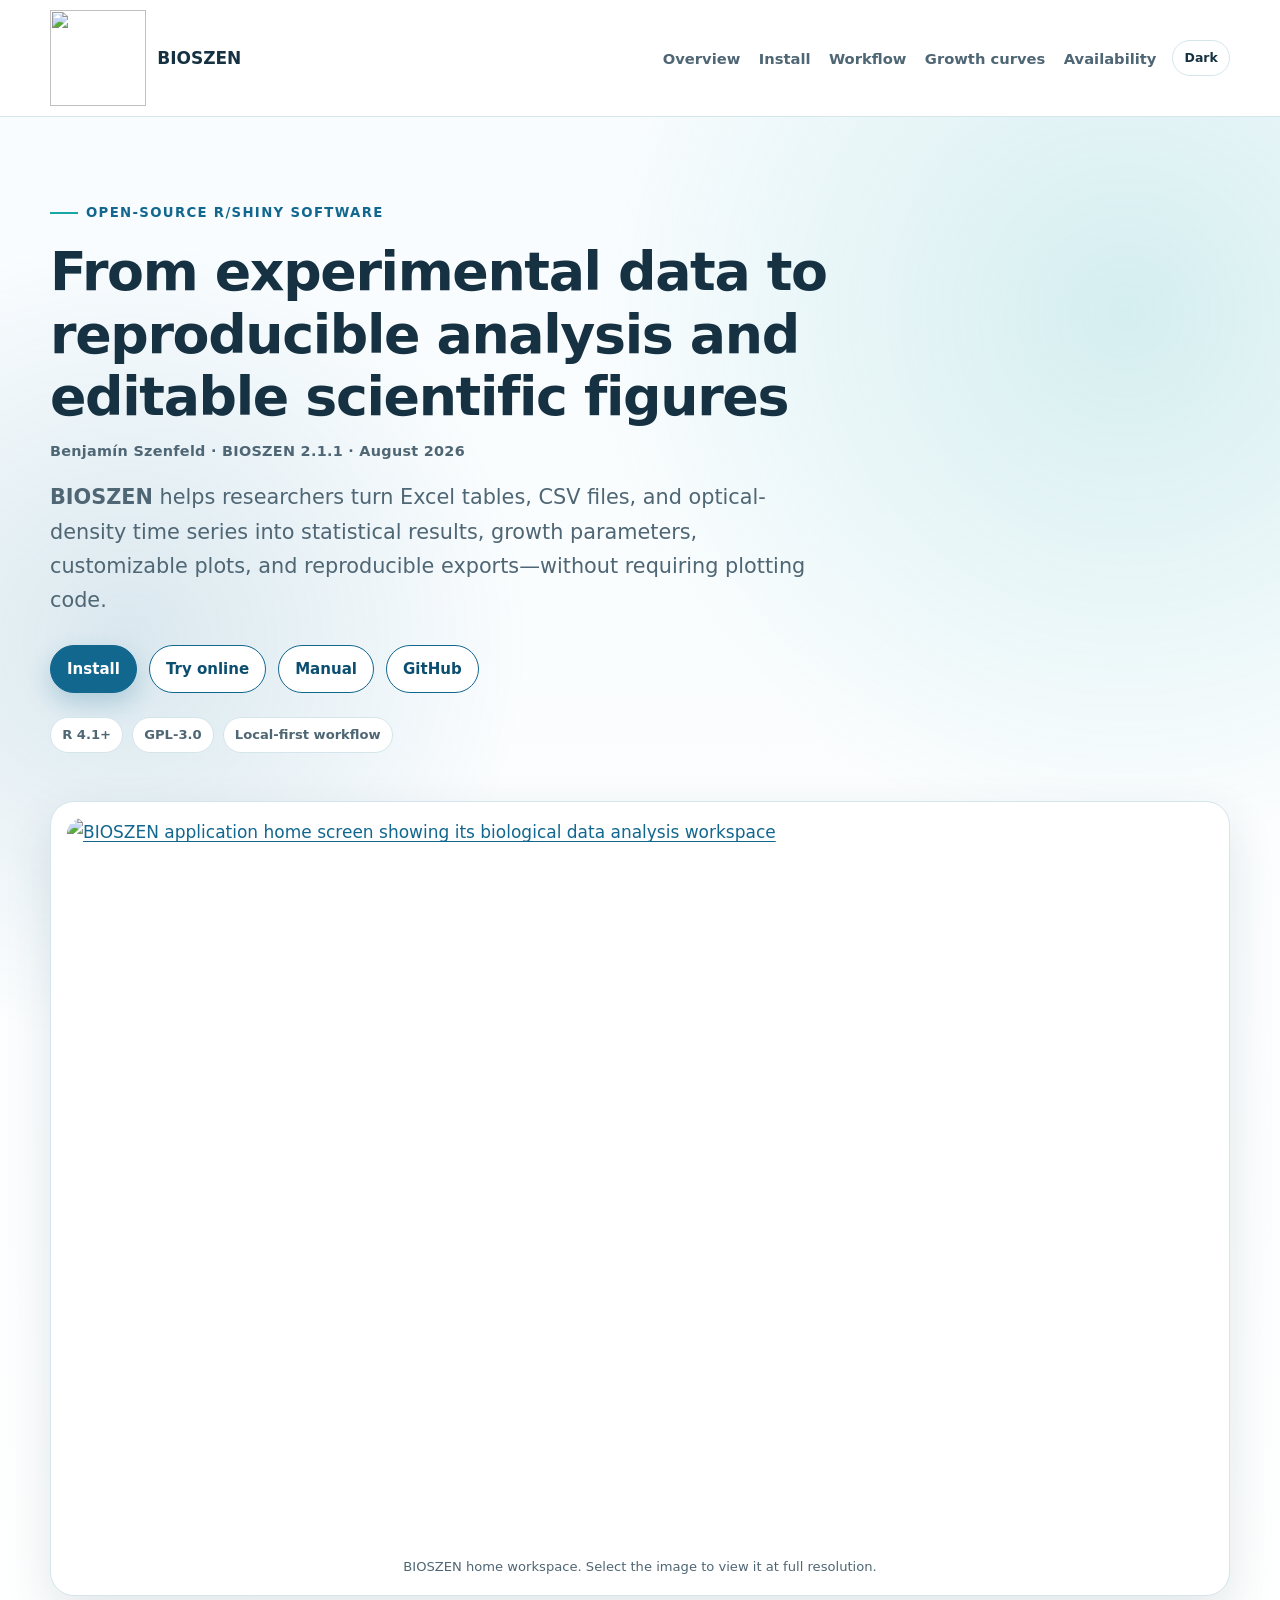
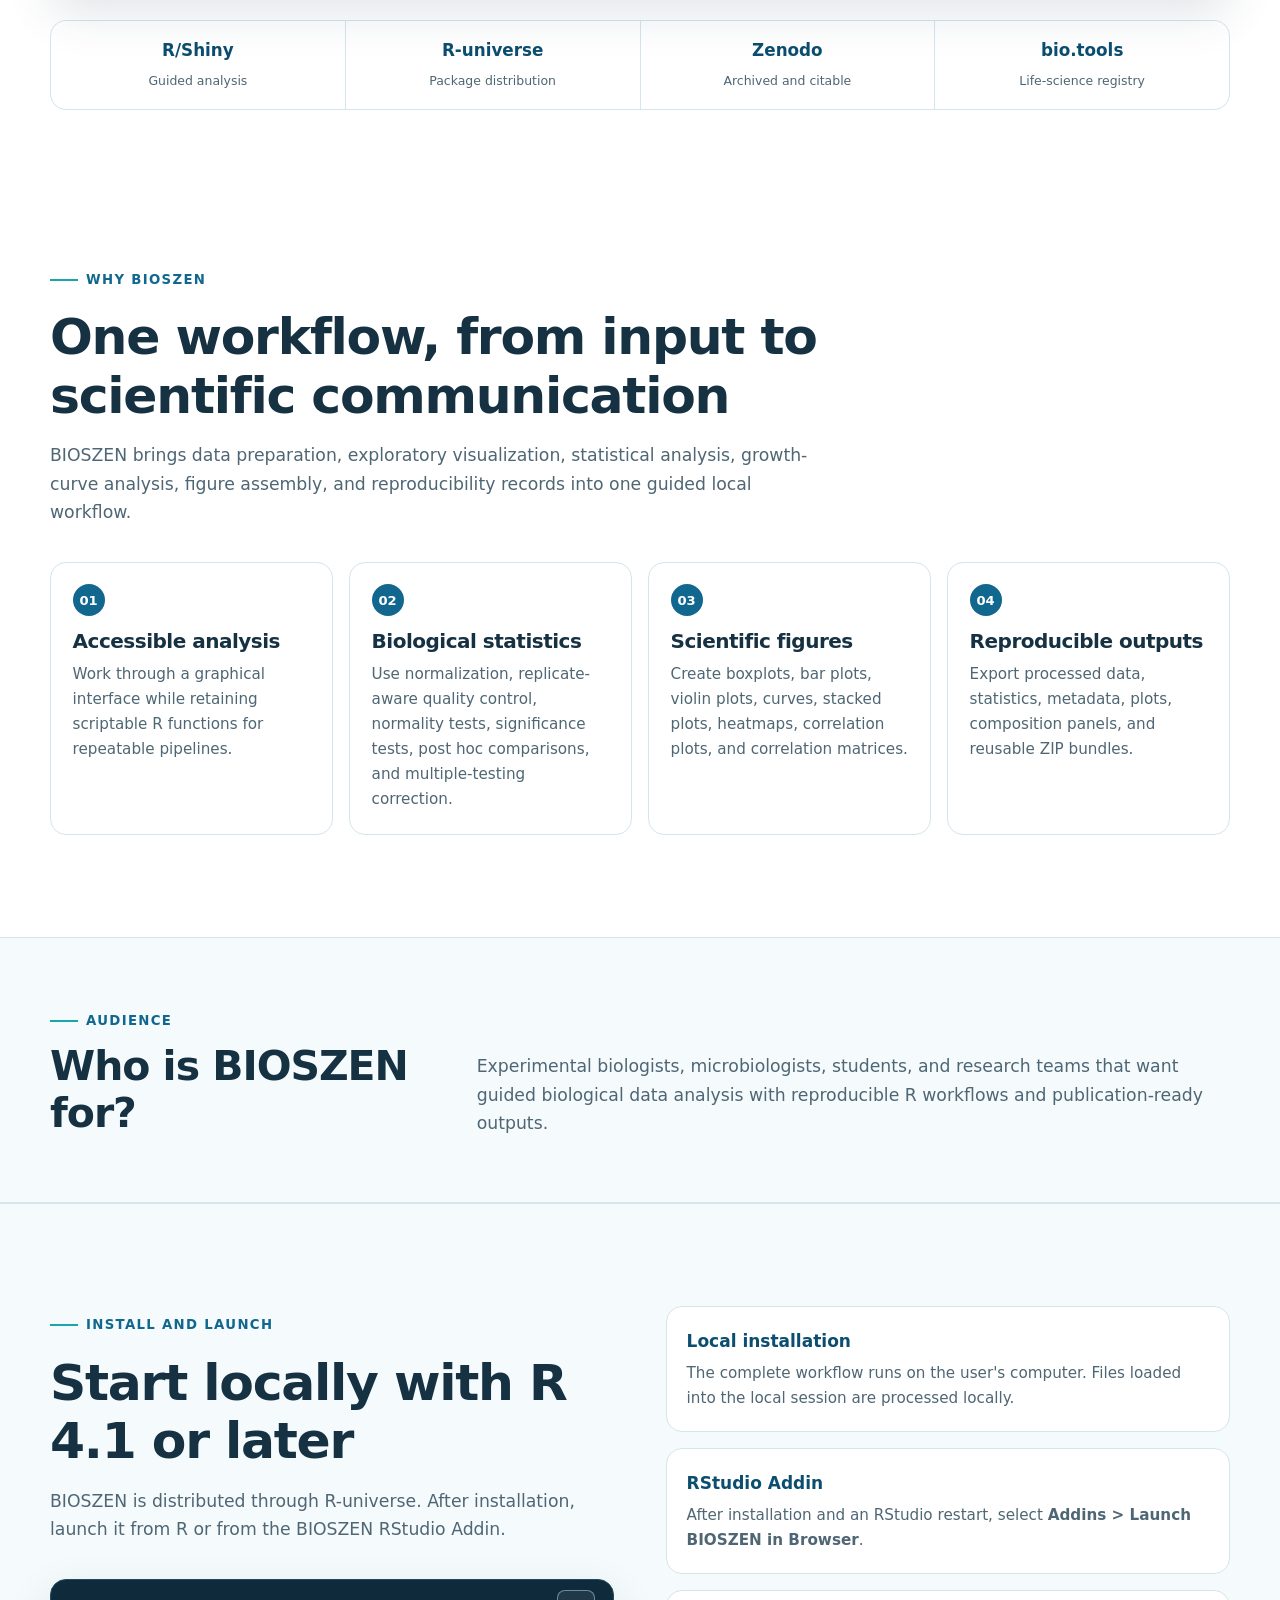
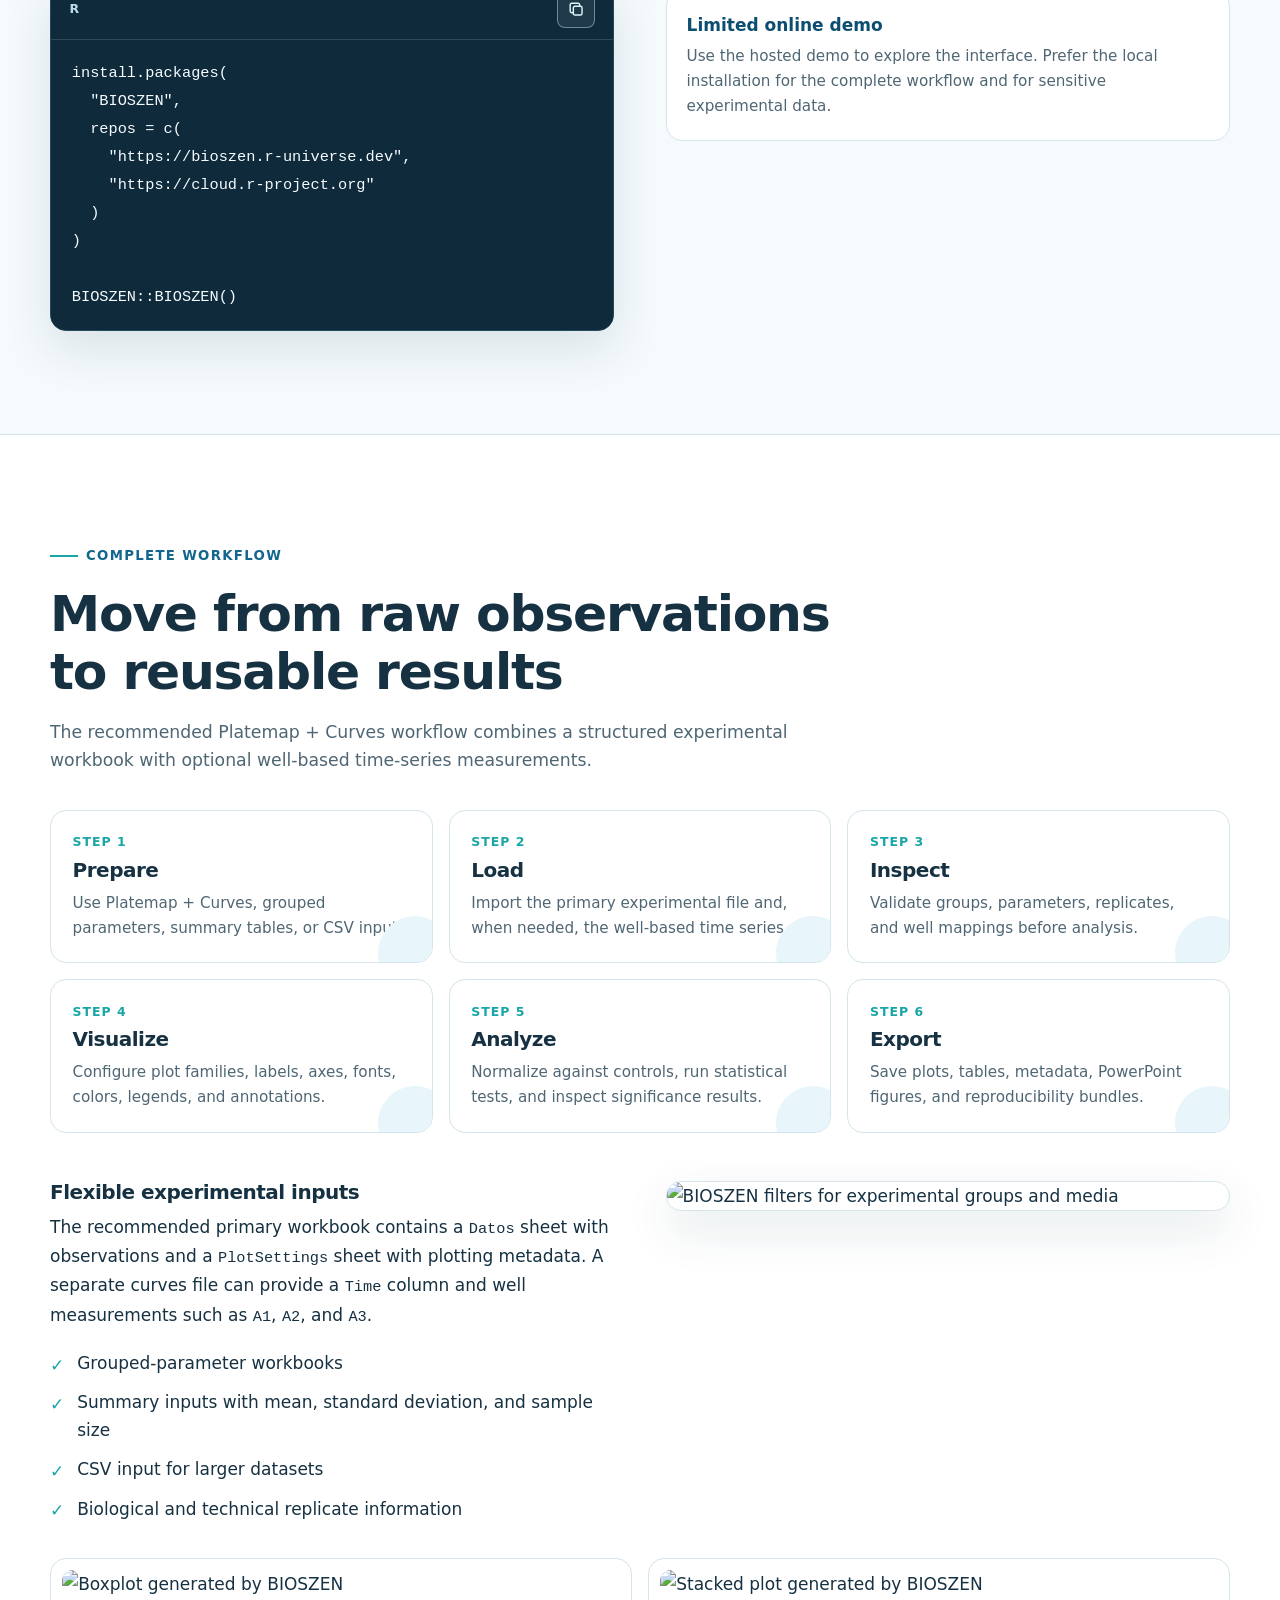
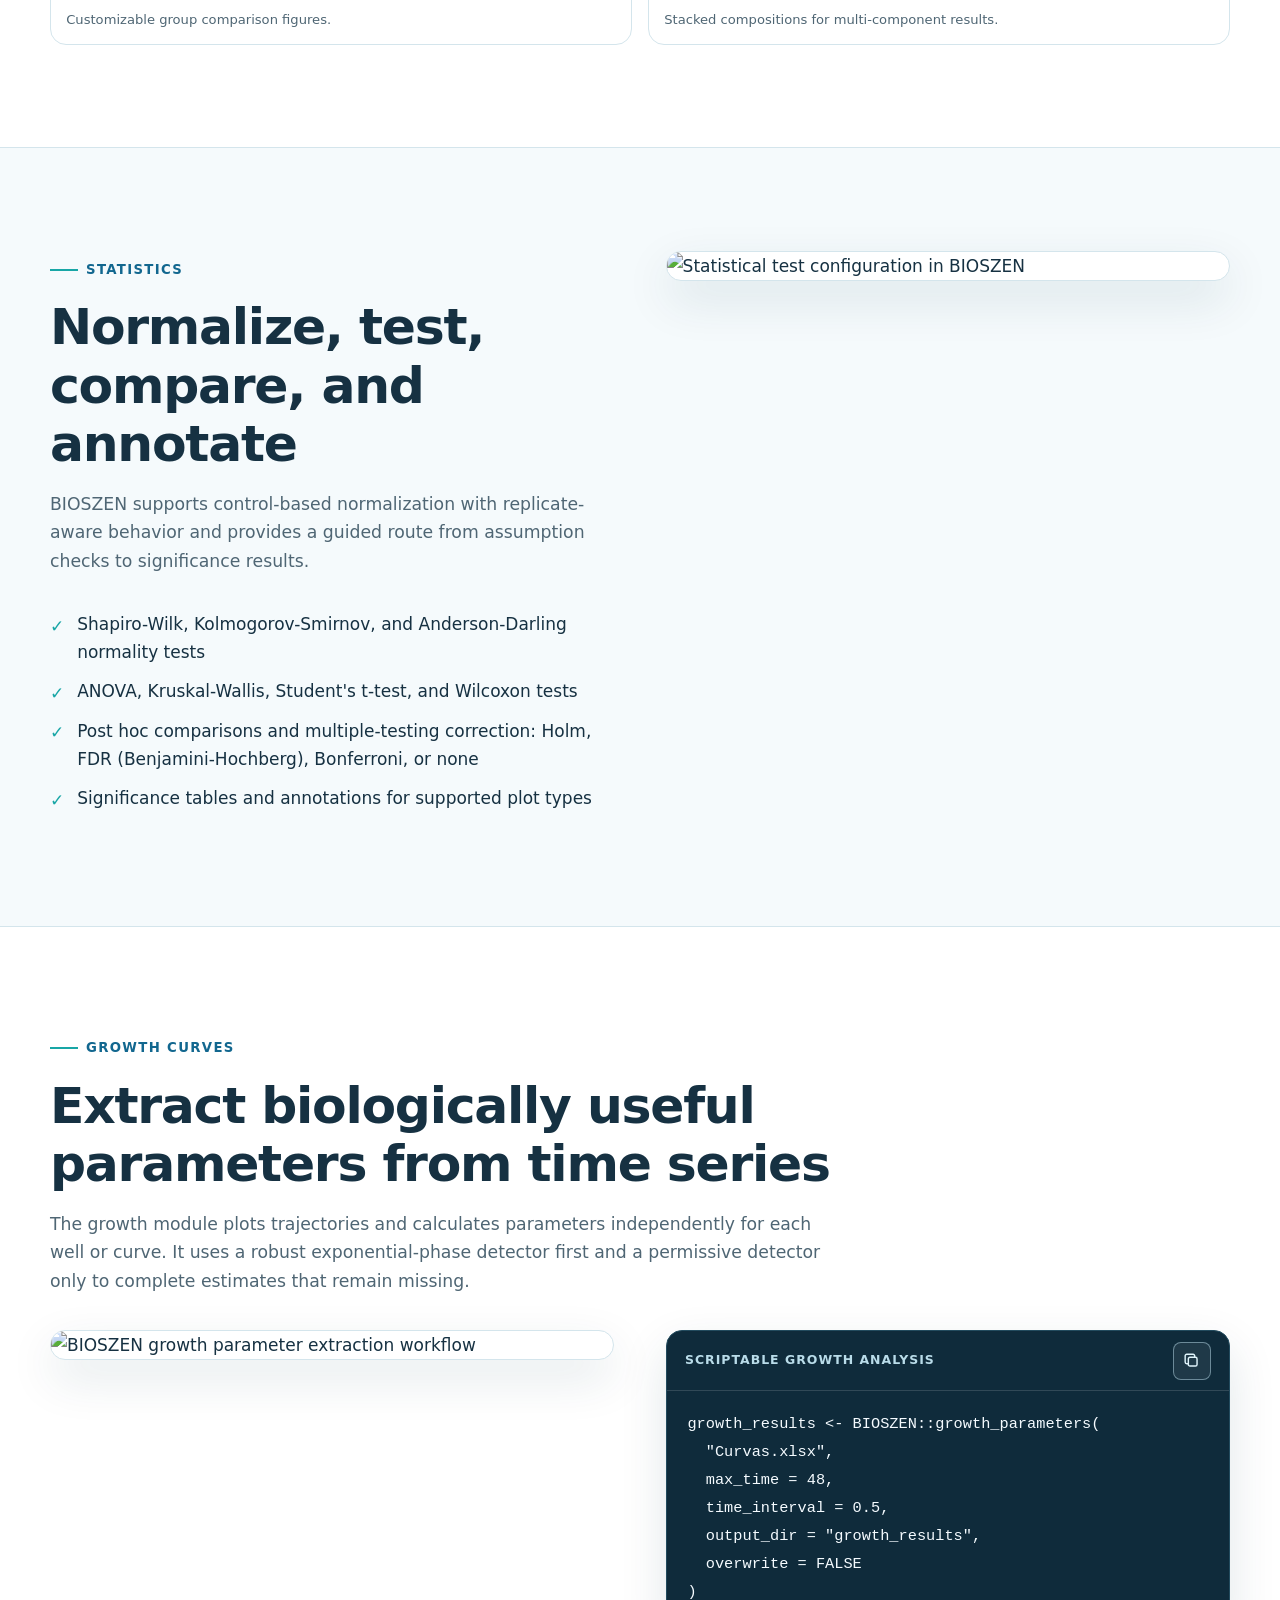
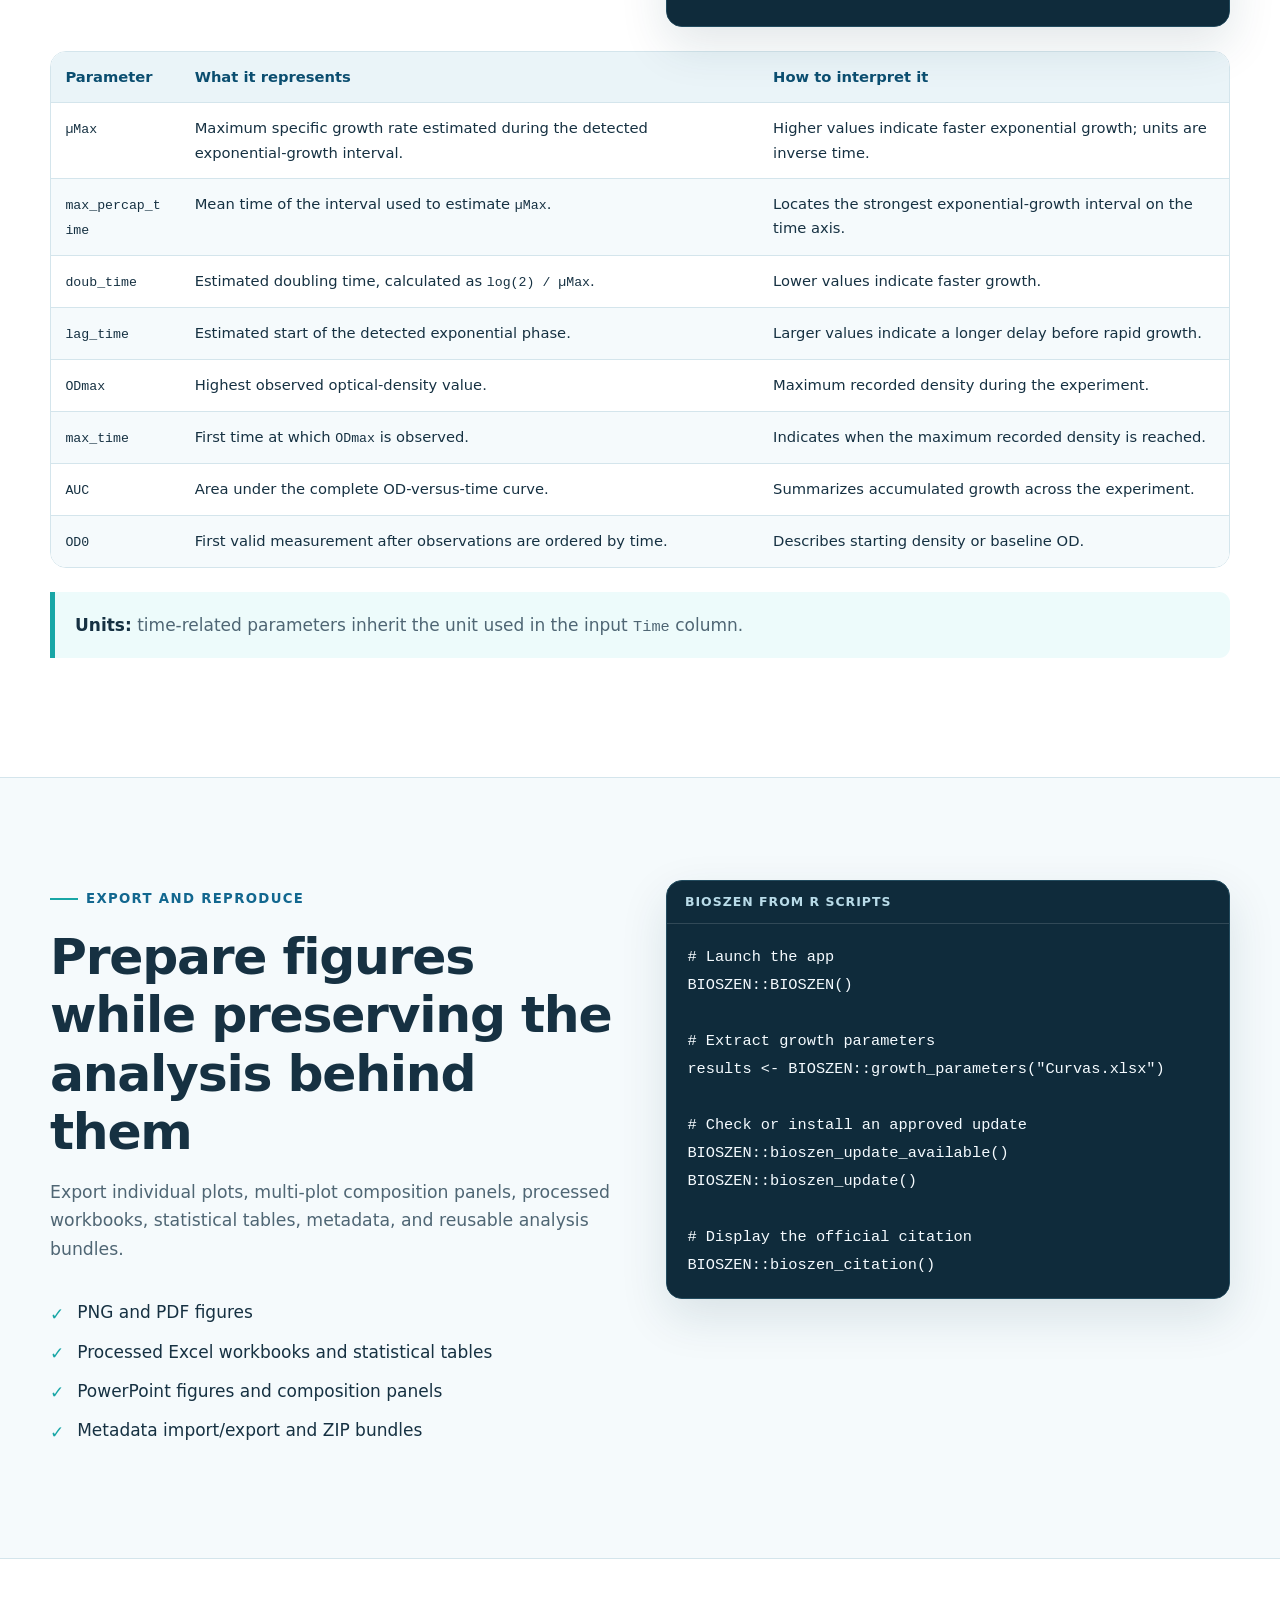
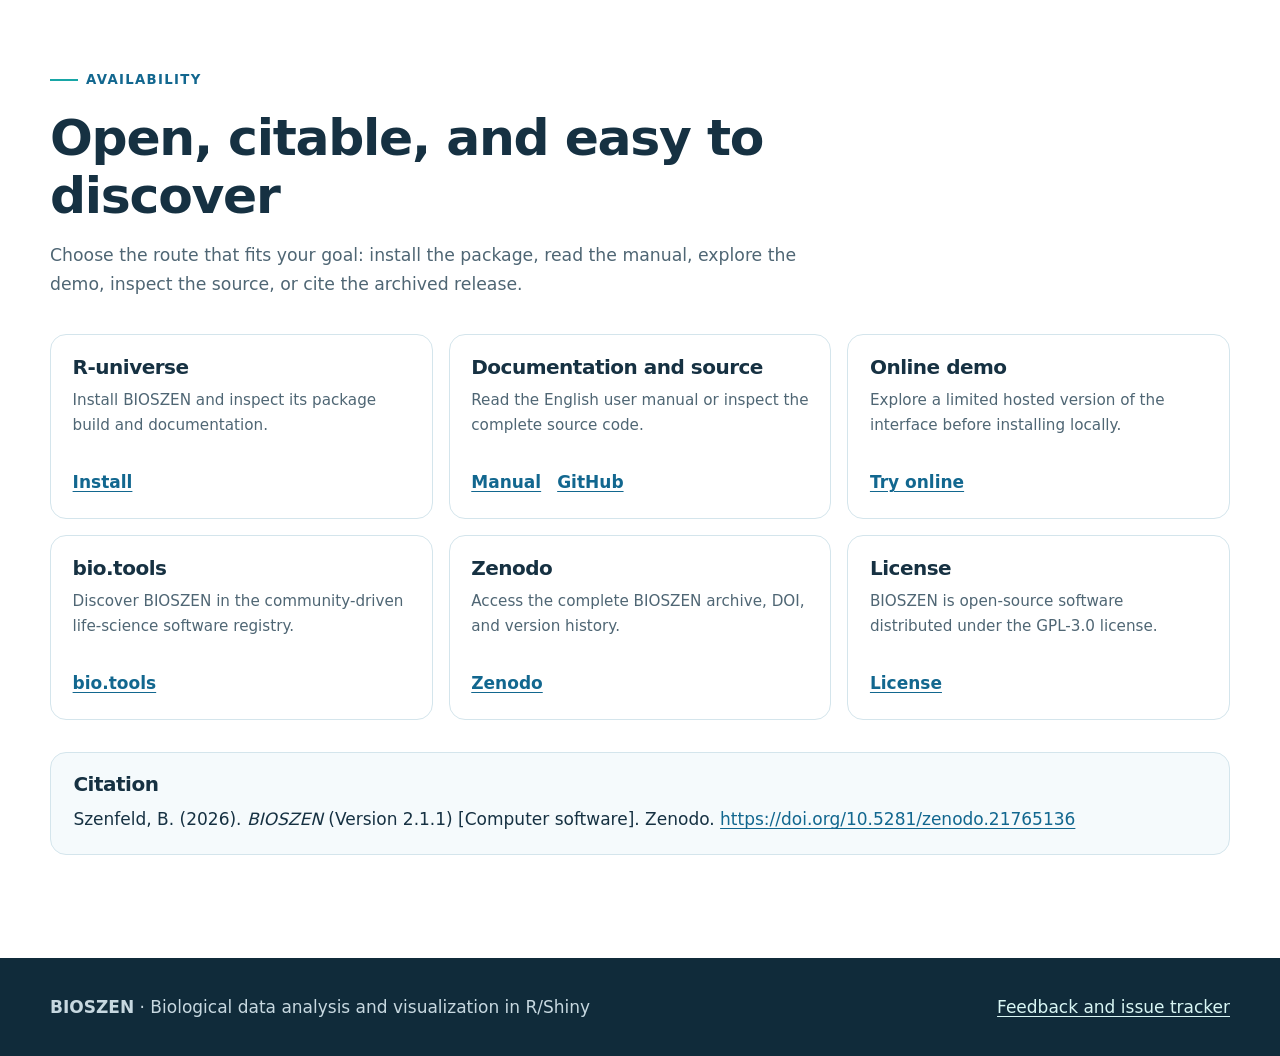
==== index.html @ e5a700d1 "Publish BIOSZEN website and quiet startup output" ====
<!doctype html>
<html lang="en">
<head>
  <meta charset="utf-8">
  <meta name="viewport" content="width=device-width, initial-scale=1">
  <title>BIOSZEN | Reproducible biological data analysis</title>
  <meta name="description" content="BIOSZEN is an open-source R/Shiny package for biological data analysis, statistics, microbial growth curves, reproducible workflows, and publication-ready figures.">
  <meta name="author" content="Benjamín Szenfeld">
  <meta name="theme-color" content="#12678f">
  <meta name="robots" content="index, follow, max-image-preview:large, max-snippet:-1, max-video-preview:-1">
  <link rel="canonical" href="https://bioszen.github.io/BIOSZEN/">
  <link rel="icon" type="image/png" href="https://raw.githubusercontent.com/bioszen/BIOSZEN/main/inst/app/www/logo_light.png">
  <script>
    (function () {
      var savedTheme = null;
      try { savedTheme = localStorage.getItem("bioszen-theme"); } catch (error) {}
      var prefersDark = window.matchMedia && window.matchMedia("(prefers-color-scheme: dark)").matches;
      var theme = savedTheme === "dark" || savedTheme === "light" ? savedTheme : (prefersDark ? "dark" : "light");
      document.documentElement.dataset.theme = theme;
      document.documentElement.style.colorScheme = theme;
    })();
  </script>
  <link rel="stylesheet" href="styles.css?v=2.1.1-20260808h">
  <meta property="og:type" content="website">
  <meta property="og:site_name" content="BIOSZEN">
  <meta property="og:title" content="BIOSZEN | Reproducible biological data analysis">
  <meta property="og:description" content="Analyze biological data, run statistics and growth-curve workflows, and export reproducible, publication-ready scientific figures with BIOSZEN.">
  <meta property="og:url" content="https://bioszen.github.io/BIOSZEN/">
  <meta property="og:image" content="https://bioszen.github.io/BIOSZEN/site-assets/bioszen-social-preview.png">
  <meta property="og:image:alt" content="BIOSZEN — Reproducible biological data analysis, statistics, growth curves, and editable scientific figures">
  <meta property="og:image:type" content="image/png">
  <meta property="og:image:width" content="1728">
  <meta property="og:image:height" content="910">
  <meta name="twitter:card" content="summary_large_image">
  <meta name="twitter:title" content="BIOSZEN | Reproducible biological data analysis">
  <meta name="twitter:description" content="Open-source biological data analysis, statistics, growth curves, and publication-ready scientific figures in R/Shiny.">
  <meta name="twitter:image" content="https://bioszen.github.io/BIOSZEN/site-assets/bioszen-social-preview.png">
  <meta name="twitter:image:alt" content="BIOSZEN social preview card">
  <script type="application/ld+json">
  {
    "@context": "https://schema.org",
    "@type": "SoftwareApplication",
    "name": "BIOSZEN",
    "applicationCategory": "ScienceApplication",
    "applicationSubCategory": "Biological data analysis and visualization",
    "softwareVersion": "2.1.1",
    "datePublished": "2026-08-08",
    "operatingSystem": "Windows, macOS, Linux",
    "softwareRequirements": "R >= 4.1",
    "description": "Open-source R/Shiny software for biological data analysis, statistical workflows, microbial growth curves, reproducible exports, and scientific visualization.",
    "url": "https://bioszen.github.io/BIOSZEN/",
    "sameAs": [
      "https://github.com/bioszen/BIOSZEN",
      "https://bio.tools/bioszen",
      "https://bioszen.r-universe.dev/"
    ],
    "downloadUrl": "https://bioszen.r-universe.dev/",
    "codeRepository": "https://github.com/bioszen/BIOSZEN",
    "license": "https://www.gnu.org/licenses/gpl-3.0.html",
    "author": {
      "@type": "Person",
      "name": "Benjamín Szenfeld",
      "identifier": "https://orcid.org/0009-0003-4702-4149"
    },
    "citation": "https://doi.org/10.5281/zenodo.21765136"
  }
  </script>
</head>
<body>
  <a class="skip-link" href="#main-content">Skip to main content</a>
  <header class="site-header">
    <nav class="nav-shell" aria-label="Primary navigation">
      <a class="brand" href="#top" aria-label="BIOSZEN home">
        <img src="https://raw.githubusercontent.com/bioszen/BIOSZEN/main/inst/app/www/logo_light.png" alt="" width="96" height="96">
        <span>BIOSZEN</span>
      </a>
      <div class="nav-actions">
        <ul class="nav-links">
          <li><a href="#overview">Overview</a></li>
          <li><a href="#install">Install</a></li>
          <li><a href="#workflow">Workflow</a></li>
          <li><a href="#growth">Growth curves</a></li>
          <li><a href="#availability">Availability</a></li>
        </ul>
        <button class="theme-toggle" id="theme-toggle" type="button" aria-label="Use dark mode" aria-pressed="false"><span id="theme-label">Dark</span></button>
      </div>
    </nav>
  </header>

  <main id="main-content">
    <section class="hero" id="top">
      <div class="hero-shell">
        <div class="hero-copy">
          <span class="eyebrow">Open-source R/Shiny software</span>
          <h1>From experimental data to reproducible analysis and editable scientific figures</h1>
          <p class="hero-byline">Benjamín Szenfeld · BIOSZEN 2.1.1 · August 2026</p>
          <p class="lead"><strong>BIOSZEN</strong> helps researchers turn Excel tables, CSV files, and optical-density time series into statistical results, growth parameters, customizable plots, and reproducible exports—without requiring plotting code.</p>
          <div class="cta-group" aria-label="BIOSZEN links">
            <a class="button button-primary" href="https://bioszen.r-universe.dev/" aria-label="Install BIOSZEN from R-universe">Install</a>
            <a class="button button-secondary" href="https://bioszen-test.share.connect.posit.cloud" aria-label="Try the limited BIOSZEN online demo">Try online</a>
            <a class="button button-secondary" href="https://github.com/bioszen/BIOSZEN/blob/main/inst/app/www/MANUAL_EN.md" aria-label="Read the BIOSZEN user manual in English">Manual</a>
            <a class="button button-secondary" href="https://github.com/bioszen/BIOSZEN" aria-label="Open the BIOSZEN source code on GitHub">GitHub</a>
          </div>
          <div class="hero-meta" aria-label="Project facts">
            <span class="pill">R 4.1+</span>
            <span class="pill">GPL-3.0</span>
            <span class="pill">Local-first workflow</span>
          </div>
        </div>
        <figure class="hero-visual">
          <a class="hero-screenshot-link" href="https://raw.githubusercontent.com/bioszen/BIOSZEN/main/Gallery/screenshots/app/01_app_home_overview.png" target="_blank" rel="noopener" aria-label="Open the BIOSZEN home screen at full resolution">
            <img src="https://raw.githubusercontent.com/bioszen/BIOSZEN/main/Gallery/screenshots/app/01_app_home_overview.png" alt="BIOSZEN application home screen showing its biological data analysis workspace" width="2014" height="884">
          </a>
          <figcaption>BIOSZEN home workspace. Select the image to view it at full resolution.</figcaption>
        </figure>
      </div>
      <div class="trust-strip" aria-label="BIOSZEN at a glance">
        <div class="trust-item"><strong>R/Shiny</strong><span>Guided analysis</span></div>
        <div class="trust-item"><strong>R-universe</strong><span>Package distribution</span></div>
        <div class="trust-item"><strong>Zenodo</strong><span>Archived and citable</span></div>
        <div class="trust-item"><strong>bio.tools</strong><span>Life-science registry</span></div>
      </div>
    </section>

    <section class="section" id="overview">
      <div class="section-shell">
        <div class="section-heading">
          <span class="eyebrow">Why BIOSZEN</span>
          <h2>One workflow, from input to scientific communication</h2>
          <p>BIOSZEN brings data preparation, exploratory visualization, statistical analysis, growth-curve analysis, figure assembly, and reproducibility records into one guided local workflow.</p>
        </div>
        <div class="card-grid">
          <article class="card"><span class="card-number">01</span><h3>Accessible analysis</h3><p>Work through a graphical interface while retaining scriptable R functions for repeatable pipelines.</p></article>
          <article class="card"><span class="card-number">02</span><h3>Biological statistics</h3><p>Use normalization, replicate-aware quality control, normality tests, significance tests, post hoc comparisons, and multiple-testing correction.</p></article>
          <article class="card"><span class="card-number">03</span><h3>Scientific figures</h3><p>Create boxplots, bar plots, violin plots, curves, stacked plots, heatmaps, correlation plots, and correlation matrices.</p></article>
          <article class="card"><span class="card-number">04</span><h3>Reproducible outputs</h3><p>Export processed data, statistics, metadata, plots, composition panels, and reusable ZIP bundles.</p></article>
        </div>
      </div>
    </section>

    <section class="audience-section" id="audience" aria-labelledby="audience-title">
      <div class="section-shell audience-shell">
        <div>
          <span class="eyebrow">Audience</span>
          <h2 id="audience-title">Who is BIOSZEN for?</h2>
        </div>
        <p>Experimental biologists, microbiologists, students, and research teams that want guided biological data analysis with reproducible R workflows and publication-ready outputs.</p>
      </div>
    </section>

    <section class="section section-tint" id="install">
      <div class="section-shell split">
        <div>
          <div class="section-heading">
            <span class="eyebrow">Install and launch</span>
            <h2>Start locally with R 4.1 or later</h2>
            <p>BIOSZEN is distributed through R-universe. After installation, launch it from R or from the BIOSZEN RStudio Addin.</p>
          </div>
          <div class="code-card">
            <div class="code-label"><span>R</span><button class="copy-code" type="button" aria-label="Copy the R installation commands" title="Copy code"><svg viewBox="0 0 24 24" aria-hidden="true" focusable="false"><rect x="8" y="8" width="11" height="11" rx="2"></rect><path d="M16 8V6a2 2 0 0 0-2-2H6a2 2 0 0 0-2 2v8a2 2 0 0 0 2 2h2"></path></svg></button></div>
            <pre><code>install.packages(
  "BIOSZEN",
  repos = c(
    "https://bioszen.r-universe.dev",
    "https://cloud.r-project.org"
  )
)

BIOSZEN::BIOSZEN()</code></pre>
          </div>
        </div>
        <div>
          <div class="note-card"><strong>Local installation</strong><p>The complete workflow runs on the user's computer. Files loaded into the local session are processed locally.</p></div>
          <div class="note-card"><strong>RStudio Addin</strong><p>After installation and an RStudio restart, select <b>Addins &gt; Launch BIOSZEN in Browser</b>.</p></div>
          <div class="note-card"><strong>Limited online demo</strong><p>Use the hosted demo to explore the interface. Prefer the local installation for the complete workflow and for sensitive experimental data.</p></div>
        </div>
      </div>
    </section>

    <section class="section" id="workflow">
      <div class="section-shell">
        <div class="section-heading">
          <span class="eyebrow">Complete workflow</span>
          <h2>Move from raw observations to reusable results</h2>
          <p>The recommended Platemap + Curves workflow combines a structured experimental workbook with optional well-based time-series measurements.</p>
        </div>
        <div class="workflow">
          <article class="step"><span class="step-label">Step 1</span><h3>Prepare</h3><p>Use Platemap + Curves, grouped parameters, summary tables, or CSV input.</p></article>
          <article class="step"><span class="step-label">Step 2</span><h3>Load</h3><p>Import the primary experimental file and, when needed, the well-based time series.</p></article>
          <article class="step"><span class="step-label">Step 3</span><h3>Inspect</h3><p>Validate groups, parameters, replicates, and well mappings before analysis.</p></article>
          <article class="step"><span class="step-label">Step 4</span><h3>Visualize</h3><p>Configure plot families, labels, axes, fonts, colors, legends, and annotations.</p></article>
          <article class="step"><span class="step-label">Step 5</span><h3>Analyze</h3><p>Normalize against controls, run statistical tests, and inspect significance results.</p></article>
          <article class="step"><span class="step-label">Step 6</span><h3>Export</h3><p>Save plots, tables, metadata, PowerPoint figures, and reproducibility bundles.</p></article>
        </div>
        <div class="split" style="margin-top: 3rem;">
          <div>
            <h3>Flexible experimental inputs</h3>
            <p>The recommended primary workbook contains a <code>Datos</code> sheet with observations and a <code>PlotSettings</code> sheet with plotting metadata. A separate curves file can provide a <code>Time</code> column and well measurements such as <code>A1</code>, <code>A2</code>, and <code>A3</code>.</p>
            <ul class="check-list">
              <li>Grouped-parameter workbooks</li>
              <li>Summary inputs with mean, standard deviation, and sample size</li>
              <li>CSV input for larger datasets</li>
              <li>Biological and technical replicate information</li>
            </ul>
          </div>
          <figure class="screenshot"><img src="https://raw.githubusercontent.com/bioszen/BIOSZEN/main/Gallery/screenshots/app/03_filter_media_conditions.png" alt="BIOSZEN filters for experimental groups and media" loading="lazy"></figure>
        </div>
        <div class="gallery">
          <figure><img src="https://raw.githubusercontent.com/bioszen/BIOSZEN/main/Gallery/screenshots/plots/01_Boxplot.png" alt="Boxplot generated by BIOSZEN" loading="lazy"><figcaption>Customizable group comparison figures.</figcaption></figure>
          <figure><img src="https://raw.githubusercontent.com/bioszen/BIOSZEN/main/Gallery/screenshots/plots/05_stacked.png" alt="Stacked plot generated by BIOSZEN" loading="lazy"><figcaption>Stacked compositions for multi-component results.</figcaption></figure>
        </div>
      </div>
    </section>

    <section class="section section-tint">
      <div class="section-shell split">
        <div>
          <div class="section-heading">
            <span class="eyebrow">Statistics</span>
            <h2>Normalize, test, compare, and annotate</h2>
            <p>BIOSZEN supports control-based normalization with replicate-aware behavior and provides a guided route from assumption checks to significance results.</p>
          </div>
          <ul class="check-list">
            <li>Shapiro-Wilk, Kolmogorov-Smirnov, and Anderson-Darling normality tests</li>
            <li>ANOVA, Kruskal-Wallis, Student's t-test, and Wilcoxon tests</li>
            <li>Post hoc comparisons and multiple-testing correction: Holm, FDR (Benjamini-Hochberg), Bonferroni, or none</li>
            <li>Significance tables and annotations for supported plot types</li>
          </ul>
        </div>
        <figure class="screenshot"><img src="https://raw.githubusercontent.com/bioszen/BIOSZEN/main/Gallery/screenshots/app/09_significance_tests_setup.png" alt="Statistical test configuration in BIOSZEN" loading="lazy"></figure>
      </div>
    </section>

    <section class="section" id="growth">
      <div class="section-shell">
        <div class="section-heading">
          <span class="eyebrow">Growth curves</span>
          <h2>Extract biologically useful parameters from time series</h2>
          <p>The growth module plots trajectories and calculates parameters independently for each well or curve. It uses a robust exponential-phase detector first and a permissive detector only to complete estimates that remain missing.</p>
        </div>
        <div class="split">
          <figure class="screenshot"><img src="https://raw.githubusercontent.com/bioszen/BIOSZEN/main/Gallery/screenshots/app/13_growth_parameters_workflow.png" alt="BIOSZEN growth parameter extraction workflow" loading="lazy"></figure>
          <div class="code-card">
            <div class="code-label"><span>Scriptable growth analysis</span><button class="copy-code" type="button" aria-label="Copy the growth analysis command" title="Copy code"><svg viewBox="0 0 24 24" aria-hidden="true" focusable="false"><rect x="8" y="8" width="11" height="11" rx="2"></rect><path d="M16 8V6a2 2 0 0 0-2-2H6a2 2 0 0 0-2 2v8a2 2 0 0 0 2 2h2"></path></svg></button></div>
            <pre><code>growth_results &lt;- BIOSZEN::growth_parameters(
  "Curvas.xlsx",
  max_time = 48,
  time_interval = 0.5,
  output_dir = "growth_results",
  overwrite = FALSE
)</code></pre>
          </div>
        </div>
        <div class="table-wrap" role="region" aria-label="Growth parameter definitions" tabindex="0">
          <table class="parameter-table">
            <thead><tr><th>Parameter</th><th>What it represents</th><th>How to interpret it</th></tr></thead>
            <tbody>
              <tr><td><code>µMax</code></td><td>Maximum specific growth rate estimated during the detected exponential-growth interval.</td><td>Higher values indicate faster exponential growth; units are inverse time.</td></tr>
              <tr><td><code>max_percap_time</code></td><td>Mean time of the interval used to estimate <code>µMax</code>.</td><td>Locates the strongest exponential-growth interval on the time axis.</td></tr>
              <tr><td><code>doub_time</code></td><td>Estimated doubling time, calculated as <code>log(2) / µMax</code>.</td><td>Lower values indicate faster growth.</td></tr>
              <tr><td><code>lag_time</code></td><td>Estimated start of the detected exponential phase.</td><td>Larger values indicate a longer delay before rapid growth.</td></tr>
              <tr><td><code>ODmax</code></td><td>Highest observed optical-density value.</td><td>Maximum recorded density during the experiment.</td></tr>
              <tr><td><code>max_time</code></td><td>First time at which <code>ODmax</code> is observed.</td><td>Indicates when the maximum recorded density is reached.</td></tr>
              <tr><td><code>AUC</code></td><td>Area under the complete OD-versus-time curve.</td><td>Summarizes accumulated growth across the experiment.</td></tr>
              <tr><td><code>OD0</code></td><td>First valid measurement after observations are ordered by time.</td><td>Describes starting density or baseline OD.</td></tr>
            </tbody>
          </table>
        </div>
        <p class="callout"><strong>Units:</strong> time-related parameters inherit the unit used in the input <code>Time</code> column.</p>
      </div>
    </section>

    <section class="section section-tint" id="exports">
      <div class="section-shell split">
        <div>
          <div class="section-heading">
            <span class="eyebrow">Export and reproduce</span>
            <h2>Prepare figures while preserving the analysis behind them</h2>
            <p>Export individual plots, multi-plot composition panels, processed workbooks, statistical tables, metadata, and reusable analysis bundles.</p>
          </div>
          <ul class="check-list">
            <li>PNG and PDF figures</li>
            <li>Processed Excel workbooks and statistical tables</li>
            <li>PowerPoint figures and composition panels</li>
            <li>Metadata import/export and ZIP bundles</li>
          </ul>
        </div>
        <div>
          <div class="code-card">
            <div class="code-label"><span>BIOSZEN from R scripts</span></div>
            <pre><code># Launch the app
BIOSZEN::BIOSZEN()

# Extract growth parameters
results &lt;- BIOSZEN::growth_parameters("Curvas.xlsx")

# Check or install an approved update
BIOSZEN::bioszen_update_available()
BIOSZEN::bioszen_update()

# Display the official citation
BIOSZEN::bioszen_citation()</code></pre>
          </div>
        </div>
      </div>
    </section>

    <section class="section" id="availability">
      <div class="section-shell">
        <div class="section-heading">
          <span class="eyebrow">Availability</span>
          <h2>Open, citable, and easy to discover</h2>
          <p>Choose the route that fits your goal: install the package, read the manual, explore the demo, inspect the source, or cite the archived release.</p>
        </div>
        <div class="resource-grid">
          <article class="resource-card"><h3>R-universe</h3><p>Install BIOSZEN and inspect its package build and documentation.</p><a href="https://bioszen.r-universe.dev/" aria-label="Install BIOSZEN from R-universe">Install</a></article>
          <article class="resource-card"><h3>Documentation and source</h3><p>Read the English user manual or inspect the complete source code.</p><div class="resource-links"><a href="https://github.com/bioszen/BIOSZEN/blob/main/inst/app/www/MANUAL_EN.md" aria-label="Read the BIOSZEN user manual in English">Manual</a><a href="https://github.com/bioszen/BIOSZEN" aria-label="Open the BIOSZEN GitHub repository">GitHub</a></div></article>
          <article class="resource-card"><h3>Online demo</h3><p>Explore a limited hosted version of the interface before installing locally.</p><a href="https://bioszen-test.share.connect.posit.cloud" aria-label="Try the limited BIOSZEN online demo">Try online</a></article>
          <article class="resource-card"><h3>bio.tools</h3><p>Discover BIOSZEN in the community-driven life-science software registry.</p><a href="https://bio.tools/bioszen" aria-label="View the BIOSZEN bio.tools registry entry">bio.tools</a></article>
          <article class="resource-card"><h3>Zenodo</h3><p>Access the complete BIOSZEN archive, DOI, and version history.</p><a href="https://doi.org/10.5281/zenodo.18217210" aria-label="Open the complete BIOSZEN Zenodo record">Zenodo</a></article>
          <article class="resource-card"><h3>License</h3><p>BIOSZEN is open-source software distributed under the GPL-3.0 license.</p><a href="https://github.com/bioszen/BIOSZEN/blob/main/LICENSE" aria-label="Read the BIOSZEN GPL-3.0 license">License</a></article>
        </div>
        <div class="citation" style="margin-top: 2rem;">
          <h3>Citation</h3>
          <p>Szenfeld, B. (2026). <em>BIOSZEN</em> (Version 2.1.1) [Computer software]. Zenodo. <a href="https://doi.org/10.5281/zenodo.21765136">https://doi.org/10.5281/zenodo.21765136</a></p>
        </div>
      </div>
    </section>
  </main>
  <footer class="site-footer">
    <div class="footer-shell">
      <p><strong>BIOSZEN</strong> · Biological data analysis and visualization in R/Shiny</p>
      <p><a href="https://github.com/bioszen/BIOSZEN/issues">Feedback and issue tracker</a></p>
    </div>
  </footer>
  <script>
    (function () {
      var root = document.documentElement;
      var toggle = document.getElementById("theme-toggle");
      var label = document.getElementById("theme-label");
      function updateToggle() {
        var dark = root.dataset.theme === "dark";
        label.textContent = dark ? "Light" : "Dark";
        toggle.setAttribute("aria-label", dark ? "Use light mode" : "Use dark mode");
        toggle.setAttribute("aria-pressed", String(dark));
      }
      toggle.addEventListener("click", function () {
        var next = root.dataset.theme === "dark" ? "light" : "dark";
        root.dataset.theme = next;
        root.style.colorScheme = next;
        try { localStorage.setItem("bioszen-theme", next); } catch (error) {}
        updateToggle();
      });
      updateToggle();

      function fallbackCopy(text) {
        var field = document.createElement("textarea");
        field.value = text;
        field.setAttribute("readonly", "");
        field.style.position = "fixed";
        field.style.opacity = "0";
        document.body.appendChild(field);
        field.select();
        var copied = document.execCommand("copy");
        document.body.removeChild(field);
        if (!copied) throw new Error("Copy command failed");
      }

      document.querySelectorAll(".copy-code").forEach(function (button) {
        var defaultLabel = button.getAttribute("aria-label");
        var resetTimer;
        function showCopyState(state) {
          window.clearTimeout(resetTimer);
          delete button.dataset.copied;
          delete button.dataset.error;
          if (state === "copied") {
            button.dataset.copied = "true";
            button.setAttribute("aria-label", "Copied to clipboard");
            button.title = "Copied";
          } else {
            button.dataset.error = "true";
            button.setAttribute("aria-label", "Copy failed; try again");
            button.title = "Try again";
          }
          resetTimer = window.setTimeout(function () {
            delete button.dataset.copied;
            delete button.dataset.error;
            button.setAttribute("aria-label", defaultLabel);
            button.title = "Copy code";
          }, 1600);
        }
        button.addEventListener("click", function () {
          var code = button.closest(".code-card").querySelector("code").textContent;
          var copy = navigator.clipboard && window.isSecureContext
            ? navigator.clipboard.writeText(code)
            : Promise.resolve().then(function () { fallbackCopy(code); });
          copy.then(function () {
            showCopyState("copied");
          }).catch(function () {
            try {
              fallbackCopy(code);
              showCopyState("copied");
            } catch (error) {
              showCopyState("error");
            }
          });
        });
      });
    })();
  </script>
</body>
</html>
---- styles.css ----
:root {
  --ink: #163142;
  --ink-soft: #4f6674;
  --brand: #12678f;
  --brand-dark: #0b4e70;
  --brand-light: #e8f5fa;
  --link: #12678f;
  --link-hover: #0b4e70;
  --accent: #18a6a6;
  --paper: #ffffff;
  --card: #ffffff;
  --surface: #f5fafc;
  --surface-strong: #eaf4f8;
  --border: #d4e5ec;
  --header: rgba(255, 255, 255, 0.94);
  --hero-start: #f8fcfe;
  --hero-end: #ffffff;
  --callout: #edfbfb;
  --code-background: #0f2b3b;
  --footer: #102b3a;
  --shadow: 0 18px 48px rgba(19, 55, 73, 0.12);
  --radius-lg: 24px;
  --radius-md: 16px;
  --radius-sm: 11px;
  --content: 1180px;
}

* {
  box-sizing: border-box;
}

html {
  scroll-behavior: smooth;
  scroll-padding-top: 88px;
}

body {
  margin: 0;
  color: var(--ink);
  background: var(--paper);
  font-family: Inter, ui-sans-serif, system-ui, -apple-system, BlinkMacSystemFont, "Segoe UI", sans-serif;
  font-size: 17px;
  line-height: 1.65;
  overflow-wrap: anywhere;
}

img {
  display: block;
  max-width: 100%;
  height: auto;
}

a {
  color: var(--link);
  text-underline-offset: 0.2em;
}

a:hover {
  color: var(--link-hover);
}

a:focus-visible,
button:focus-visible {
  outline: 3px solid rgba(24, 166, 166, 0.45);
  outline-offset: 3px;
}

h1,
h2,
h3,
h4 {
  color: var(--ink);
  line-height: 1.16;
  letter-spacing: -0.025em;
}

h1 {
  margin: 0;
  font-size: clamp(2.35rem, 4.2vw, 4rem);
}

h2 {
  margin: 0;
  font-size: clamp(2rem, 4vw, 3.15rem);
}

h3 {
  margin: 0 0 0.55rem;
  font-size: 1.25rem;
}

p {
  margin: 0 0 1rem;
}

figure {
  margin: 0;
}

code,
pre {
  font-family: "SFMono-Regular", Consolas, "Liberation Mono", monospace;
}

code {
  font-size: 0.9em;
}

pre {
  margin: 0;
  padding: 1.2rem 1.3rem;
  border-radius: var(--radius-sm);
  color: #f5fbff;
  background: var(--code-background);
  overflow-x: auto;
  -webkit-overflow-scrolling: touch;
}

.skip-link {
  position: fixed;
  top: 0.75rem;
  left: 0.75rem;
  z-index: 100;
  padding: 0.65rem 0.9rem;
  border-radius: 8px;
  color: #ffffff;
  background: var(--brand-dark);
  transform: translateY(-160%);
}

.skip-link:focus {
  transform: translateY(0);
}

.site-header {
  position: sticky;
  top: 0;
  z-index: 30;
  border-bottom: 1px solid var(--border);
  background: var(--header);
  backdrop-filter: blur(15px);
}

.nav-shell {
  display: flex;
  align-items: center;
  justify-content: space-between;
  width: min(var(--content), calc(100% - 2rem));
  min-height: 116px;
  margin: 0 auto;
  gap: 1.5rem;
}

.brand {
  display: inline-flex;
  align-items: center;
  gap: 0.7rem;
  flex: 0 0 auto;
  color: var(--ink);
  font-weight: 800;
  text-decoration: none;
}

.brand img {
  width: 96px;
  height: 96px;
  object-fit: contain;
  transition: filter 160ms ease;
}

.nav-links {
  display: flex;
  align-items: center;
  gap: 1.15rem;
  margin: 0;
  padding: 0;
  list-style: none;
}

.nav-links a {
  color: var(--ink-soft);
  font-size: 0.92rem;
  font-weight: 700;
  text-decoration: none;
  white-space: nowrap;
}

.nav-links a:hover {
  color: var(--link);
}

.nav-actions {
  display: flex;
  align-items: center;
  gap: 1rem;
  min-width: 0;
}

.theme-toggle {
  display: inline-flex;
  align-items: center;
  justify-content: center;
  min-height: 36px;
  padding: 0.38rem 0.7rem;
  border: 1px solid var(--border);
  border-radius: 999px;
  color: var(--ink);
  background: var(--card);
  font: inherit;
  font-size: 0.78rem;
  font-weight: 800;
  cursor: pointer;
}

.theme-toggle:hover {
  border-color: var(--accent);
}

main {
  overflow: hidden;
}

.hero {
  padding: clamp(3rem, 6vw, 5rem) 0 3rem;
  background:
    radial-gradient(circle at 88% 12%, rgba(24, 166, 166, 0.16), transparent 29%),
    radial-gradient(circle at 10% 32%, rgba(18, 103, 143, 0.14), transparent 25%),
    linear-gradient(180deg, var(--hero-start) 0%, var(--hero-end) 100%);
}

.hero-shell,
.section-shell,
.trust-strip {
  width: min(var(--content), calc(100% - 2rem));
  margin-inline: auto;
}

.hero-shell {
  display: grid;
  grid-template-columns: minmax(0, 1fr);
  gap: clamp(2rem, 4vw, 3rem);
}

.hero-copy {
  max-width: 940px;
}

.eyebrow {
  display: inline-flex;
  align-items: center;
  gap: 0.5rem;
  margin-bottom: 1.1rem;
  color: var(--link);
  font-size: 0.83rem;
  font-weight: 850;
  letter-spacing: 0.1em;
  text-transform: uppercase;
}

.eyebrow::before {
  width: 28px;
  height: 2px;
  background: var(--accent);
  content: "";
}

.lead {
  max-width: 760px;
  margin: 1.4rem 0 1.7rem;
  color: var(--ink-soft);
  font-size: clamp(1.08rem, 2vw, 1.3rem);
}

.hero-byline {
  margin: 0.75rem 0 0;
  color: var(--ink-soft);
  font-size: 0.9rem;
  font-weight: 650;
  letter-spacing: 0.02em;
}

.hero-byline + .lead {
  margin-top: 1rem;
}

.cta-group {
  display: flex;
  flex-wrap: wrap;
  gap: 0.75rem;
  margin: 1.5rem 0;
}

.button {
  display: inline-flex;
  align-items: center;
  justify-content: center;
  min-height: 48px;
  padding: 0.7rem 1rem;
  border: 1px solid var(--brand);
  border-radius: 999px;
  font-size: 0.94rem;
  font-weight: 800;
  line-height: 1.2;
  text-align: center;
  text-decoration: none;
  transition: transform 160ms ease, box-shadow 160ms ease, background 160ms ease;
}

.button:hover {
  transform: translateY(-2px);
}

.button-primary {
  color: #ffffff;
  background: var(--brand);
  box-shadow: 0 10px 24px rgba(18, 103, 143, 0.24);
}

.button-primary:hover {
  color: #ffffff;
  background: var(--brand-dark);
}

.button-secondary {
  color: var(--brand-dark);
  background: var(--card);
}

.button-secondary:hover {
  background: var(--brand-light);
}

.hero-meta {
  display: flex;
  flex-wrap: wrap;
  gap: 0.55rem;
  margin-top: 1.3rem;
}

.pill {
  padding: 0.4rem 0.7rem;
  border: 1px solid var(--border);
  border-radius: 999px;
  color: var(--ink-soft);
  background: var(--card);
  font-size: 0.82rem;
  font-weight: 750;
}

.hero-visual {
  position: relative;
  padding: 1rem;
  border: 1px solid var(--border);
  border-radius: var(--radius-lg);
  background: var(--card);
  box-shadow: var(--shadow);
}

.hero-screenshot-link {
  display: block;
  overflow: hidden;
  border-radius: calc(var(--radius-lg) - 9px);
  cursor: zoom-in;
}

.hero-visual img {
  width: 100%;
  aspect-ratio: 1.58 / 1;
  object-fit: cover;
  object-position: left top;
  border-radius: calc(var(--radius-lg) - 9px);
}

.hero-visual figcaption {
  padding: 0.8rem 0.35rem 0.1rem;
  color: var(--ink-soft);
  font-size: 0.82rem;
  text-align: center;
}

.trust-strip {
  display: grid;
  grid-template-columns: repeat(4, minmax(0, 1fr));
  gap: 1px;
  margin-top: 1.5rem;
  border: 1px solid var(--border);
  border-radius: var(--radius-md);
  background: var(--border);
  overflow: hidden;
}

.trust-item {
  padding: 1rem;
  background: var(--card);
  text-align: center;
}

.trust-item strong {
  display: block;
  color: var(--brand-dark);
  font-size: 1.05rem;
}

.trust-item span {
  color: var(--ink-soft);
  font-size: 0.78rem;
}

.section {
  padding: clamp(4.2rem, 8vw, 7rem) 0;
}

.section-tint {
  border-block: 1px solid var(--border);
  background: var(--surface);
}

.audience-section {
  padding: clamp(2.5rem, 5vw, 4rem) 0;
  border-block: 1px solid var(--border);
  background: var(--surface);
}

.audience-shell {
  display: grid;
  grid-template-columns: minmax(260px, 0.65fr) minmax(0, 1.35fr);
  align-items: end;
  gap: clamp(1.5rem, 5vw, 4rem);
}

.audience-shell .eyebrow {
  margin-bottom: 0.65rem;
}

.audience-shell h2 {
  font-size: clamp(1.8rem, 3.2vw, 2.65rem);
}

.audience-shell p {
  margin: 0;
  color: var(--ink-soft);
  font-size: 1.08rem;
}

.section-heading {
  max-width: 780px;
  margin-bottom: 2.2rem;
}

.section-heading p {
  margin: 1rem 0 0;
  color: var(--ink-soft);
  font-size: 1.08rem;
}

.card-grid {
  display: grid;
  grid-template-columns: repeat(4, minmax(0, 1fr));
  gap: 1rem;
}

.card,
.step,
.resource-card,
.note-card {
  border: 1px solid var(--border);
  border-radius: var(--radius-md);
  background: var(--card);
}

.card {
  padding: 1.35rem;
}

.card-number {
  display: inline-grid;
  width: 2rem;
  height: 2rem;
  margin-bottom: 0.85rem;
  place-items: center;
  border-radius: 50%;
  color: #ffffff;
  background: var(--brand);
  font-size: 0.82rem;
  font-weight: 850;
}

.card p,
.step p,
.resource-card p,
.note-card p {
  margin: 0;
  color: var(--ink-soft);
  font-size: 0.95rem;
}

.split {
  display: grid;
  grid-template-columns: repeat(2, minmax(0, 1fr));
  align-items: start;
  gap: clamp(1.5rem, 4vw, 3.5rem);
}

.screenshot {
  border: 1px solid var(--border);
  border-radius: var(--radius-md);
  background: var(--card);
  box-shadow: var(--shadow);
}

.screenshot img {
  width: 100%;
  border-radius: var(--radius-md);
}

.code-card {
  overflow: hidden;
  border: 1px solid #224b5e;
  border-radius: var(--radius-md);
  background: var(--code-background);
  box-shadow: var(--shadow);
}

.code-label {
  display: flex;
  align-items: center;
  justify-content: space-between;
  gap: 1rem;
  padding: 0.65rem 1.15rem;
  border-bottom: 1px solid rgba(255, 255, 255, 0.14);
  color: #b9dce9;
  font-size: 0.78rem;
  font-weight: 800;
  letter-spacing: 0.08em;
  text-transform: uppercase;
}

.copy-code {
  display: inline-grid;
  width: 38px;
  height: 38px;
  place-items: center;
  flex: 0 0 auto;
  padding: 0;
  border: 1px solid rgba(185, 220, 233, 0.5);
  border-radius: 8px;
  color: #dff4fb;
  background: rgba(255, 255, 255, 0.07);
  font: inherit;
  font-size: 0.72rem;
  font-weight: 800;
  letter-spacing: 0;
  text-transform: none;
  cursor: pointer;
}

.copy-code svg {
  width: 19px;
  height: 19px;
  fill: none;
  stroke: currentColor;
  stroke-linecap: round;
  stroke-linejoin: round;
  stroke-width: 1.8;
}

.copy-code:hover {
  border-color: #70c9e8;
  background: rgba(112, 201, 232, 0.16);
}

.copy-code[data-copied="true"] {
  border-color: #55d0c8;
  color: #a7f2ed;
  background: rgba(85, 208, 200, 0.14);
}

.copy-code[data-error="true"] {
  border-color: #f0a6a6;
  color: #ffd0d0;
}

.note-card {
  padding: 1.25rem;
}

.note-card + .note-card {
  margin-top: 1rem;
}

.note-card strong {
  display: block;
  margin-bottom: 0.35rem;
  color: var(--brand-dark);
}

.workflow {
  display: grid;
  grid-template-columns: repeat(3, minmax(0, 1fr));
  gap: 1rem;
}

.step {
  position: relative;
  padding: 1.35rem;
  overflow: hidden;
}

.step::after {
  position: absolute;
  right: -20px;
  bottom: -28px;
  width: 74px;
  height: 74px;
  border-radius: 50%;
  background: var(--brand-light);
  content: "";
}

.step-label {
  display: block;
  margin-bottom: 0.35rem;
  color: var(--accent);
  font-size: 0.78rem;
  font-weight: 850;
  letter-spacing: 0.08em;
  text-transform: uppercase;
}

.gallery {
  display: grid;
  grid-template-columns: repeat(2, minmax(0, 1fr));
  gap: 1rem;
  margin-top: 1.5rem;
}

.gallery figure {
  margin: 0;
  padding: 0.7rem;
  border: 1px solid var(--border);
  border-radius: var(--radius-md);
  background: var(--card);
}

.gallery img {
  width: 100%;
  border-radius: var(--radius-sm);
}

.gallery figcaption {
  padding: 0.65rem 0.25rem 0.15rem;
  color: var(--ink-soft);
  font-size: 0.82rem;
}

.check-list {
  margin: 1.2rem 0 0;
  padding: 0;
  list-style: none;
}

.check-list li {
  position: relative;
  margin-bottom: 0.7rem;
  padding-left: 1.7rem;
}

.check-list li::before {
  position: absolute;
  top: 0.1rem;
  left: 0;
  color: var(--accent);
  font-weight: 900;
  content: "✓";
}

.table-wrap {
  max-width: 100%;
  margin-top: 1.5rem;
  border: 1px solid var(--border);
  border-radius: var(--radius-md);
  overflow-x: auto;
  -webkit-overflow-scrolling: touch;
}

.parameter-table {
  width: 100%;
  min-width: 760px;
  border-collapse: collapse;
  background: var(--card);
  font-size: 0.92rem;
}

.parameter-table th,
.parameter-table td {
  padding: 0.82rem 0.9rem;
  border-bottom: 1px solid var(--border);
  text-align: left;
  vertical-align: top;
}

.parameter-table th {
  color: var(--brand-dark);
  background: var(--surface-strong);
}

.parameter-table tbody tr:last-child td {
  border-bottom: 0;
}

.parameter-table tbody tr:nth-child(even) {
  background: var(--surface);
}

.callout {
  margin-top: 1.5rem;
  padding: 1.15rem 1.25rem;
  border-left: 5px solid var(--accent);
  border-radius: 0 var(--radius-sm) var(--radius-sm) 0;
  color: var(--ink-soft);
  background: var(--callout);
}

.callout strong {
  color: var(--ink);
}

.resource-grid {
  display: grid;
  grid-template-columns: repeat(3, minmax(0, 1fr));
  gap: 1rem;
}

.resource-card {
  display: flex;
  min-height: 185px;
  padding: 1.35rem;
  flex-direction: column;
}

.resource-card a {
  margin-top: auto;
  padding-top: 1.1rem;
  font-weight: 800;
}

.resource-links {
  display: flex;
  flex-wrap: wrap;
  gap: 1rem;
  margin-top: auto;
  padding-top: 1.1rem;
}

.resource-card .resource-links a {
  margin-top: 0;
  padding-top: 0;
}

.citation {
  padding: 1.3rem 1.4rem;
  border: 1px solid var(--border);
  border-radius: var(--radius-md);
  background: var(--surface);
}

.citation p:last-child {
  margin-bottom: 0;
}

.site-footer {
  padding: 2.2rem 0;
  color: #c7d8e0;
  background: var(--footer);
}

.footer-shell {
  display: flex;
  align-items: center;
  justify-content: space-between;
  width: min(var(--content), calc(100% - 2rem));
  margin: 0 auto;
  gap: 1rem;
}

.site-footer p {
  margin: 0;
}

.site-footer a {
  color: #d8f6f4;
}

html[data-theme="dark"] {
  --ink: #edf6f9;
  --ink-soft: #b6cbd4;
  --brand: #16779f;
  --brand-dark: #0f5b7a;
  --brand-light: #123b4d;
  --link: #70c9e8;
  --link-hover: #a9e5f5;
  --accent: #55d0c8;
  --paper: #08171f;
  --card: #102731;
  --surface: #0c2029;
  --surface-strong: #15333f;
  --border: #294752;
  --header: rgba(8, 23, 31, 0.95);
  --hero-start: #0b222c;
  --hero-end: #08171f;
  --callout: #0d3135;
  --code-background: #05141b;
  --footer: #050f14;
  --shadow: 0 18px 48px rgba(0, 0, 0, 0.35);
  color-scheme: dark;
}

html[data-theme="dark"] .brand img {
  filter: brightness(0) invert(1);
}

html[data-theme="dark"] .button-primary,
html[data-theme="dark"] .card-number {
  color: #ffffff;
  background: #16779f;
}

html[data-theme="dark"] .button-primary:hover {
  color: #ffffff;
  background: #0f5b7a;
}

html[data-theme="dark"] .button-secondary {
  color: #b7e7f5;
}

html[data-theme="dark"] .trust-item strong,
html[data-theme="dark"] .note-card strong,
html[data-theme="dark"] .parameter-table th {
  color: #9edff2;
}

@media (max-width: 980px) {
  .nav-shell {
    align-items: flex-start;
    padding: 0.75rem 0;
    flex-direction: column;
    gap: 0.55rem;
  }

  .nav-links {
    min-width: 0;
    width: 100%;
    padding-bottom: 0.25rem;
    overflow-x: auto;
    scrollbar-width: thin;
  }

  .nav-actions {
    width: 100%;
  }

  .nav-links {
    flex: 1 1 auto;
  }

  .theme-toggle {
    flex: 0 0 auto;
  }

  .hero-shell,
  .audience-shell,
  .split {
    grid-template-columns: 1fr;
  }

  .hero-visual {
    max-width: 780px;
  }

  .card-grid,
  .resource-grid {
    grid-template-columns: repeat(2, minmax(0, 1fr));
  }
}

@media (max-width: 720px) {
  html {
    scroll-padding-top: 112px;
  }

  body {
    font-size: 16px;
  }

  .hero-shell,
  .section-shell,
  .trust-strip,
  .nav-shell,
  .footer-shell {
    width: min(100% - 1.25rem, var(--content));
  }

  .hero {
    padding-top: 3rem;
  }

  h1 {
    font-size: clamp(2.15rem, 10vw, 2.8rem);
  }

  .cta-group {
    display: grid;
    grid-template-columns: 1fr;
  }

  .button {
    width: 100%;
  }

  .trust-strip,
  .card-grid,
  .workflow,
  .resource-grid,
  .gallery {
    grid-template-columns: 1fr;
  }

  .trust-strip {
    gap: 1px;
  }

  .section {
    padding: 4rem 0;
  }

  .hero-visual {
    padding: 0.55rem;
    border-radius: var(--radius-md);
  }

  .hero-visual img {
    aspect-ratio: 1.1 / 1;
  }

  .footer-shell {
    align-items: flex-start;
    flex-direction: column;
  }
}

@media (prefers-reduced-motion: reduce) {
  html {
    scroll-behavior: auto;
  }

  *,
  *::before,
  *::after {
    scroll-behavior: auto !important;
    transition-duration: 0.01ms !important;
  }
}
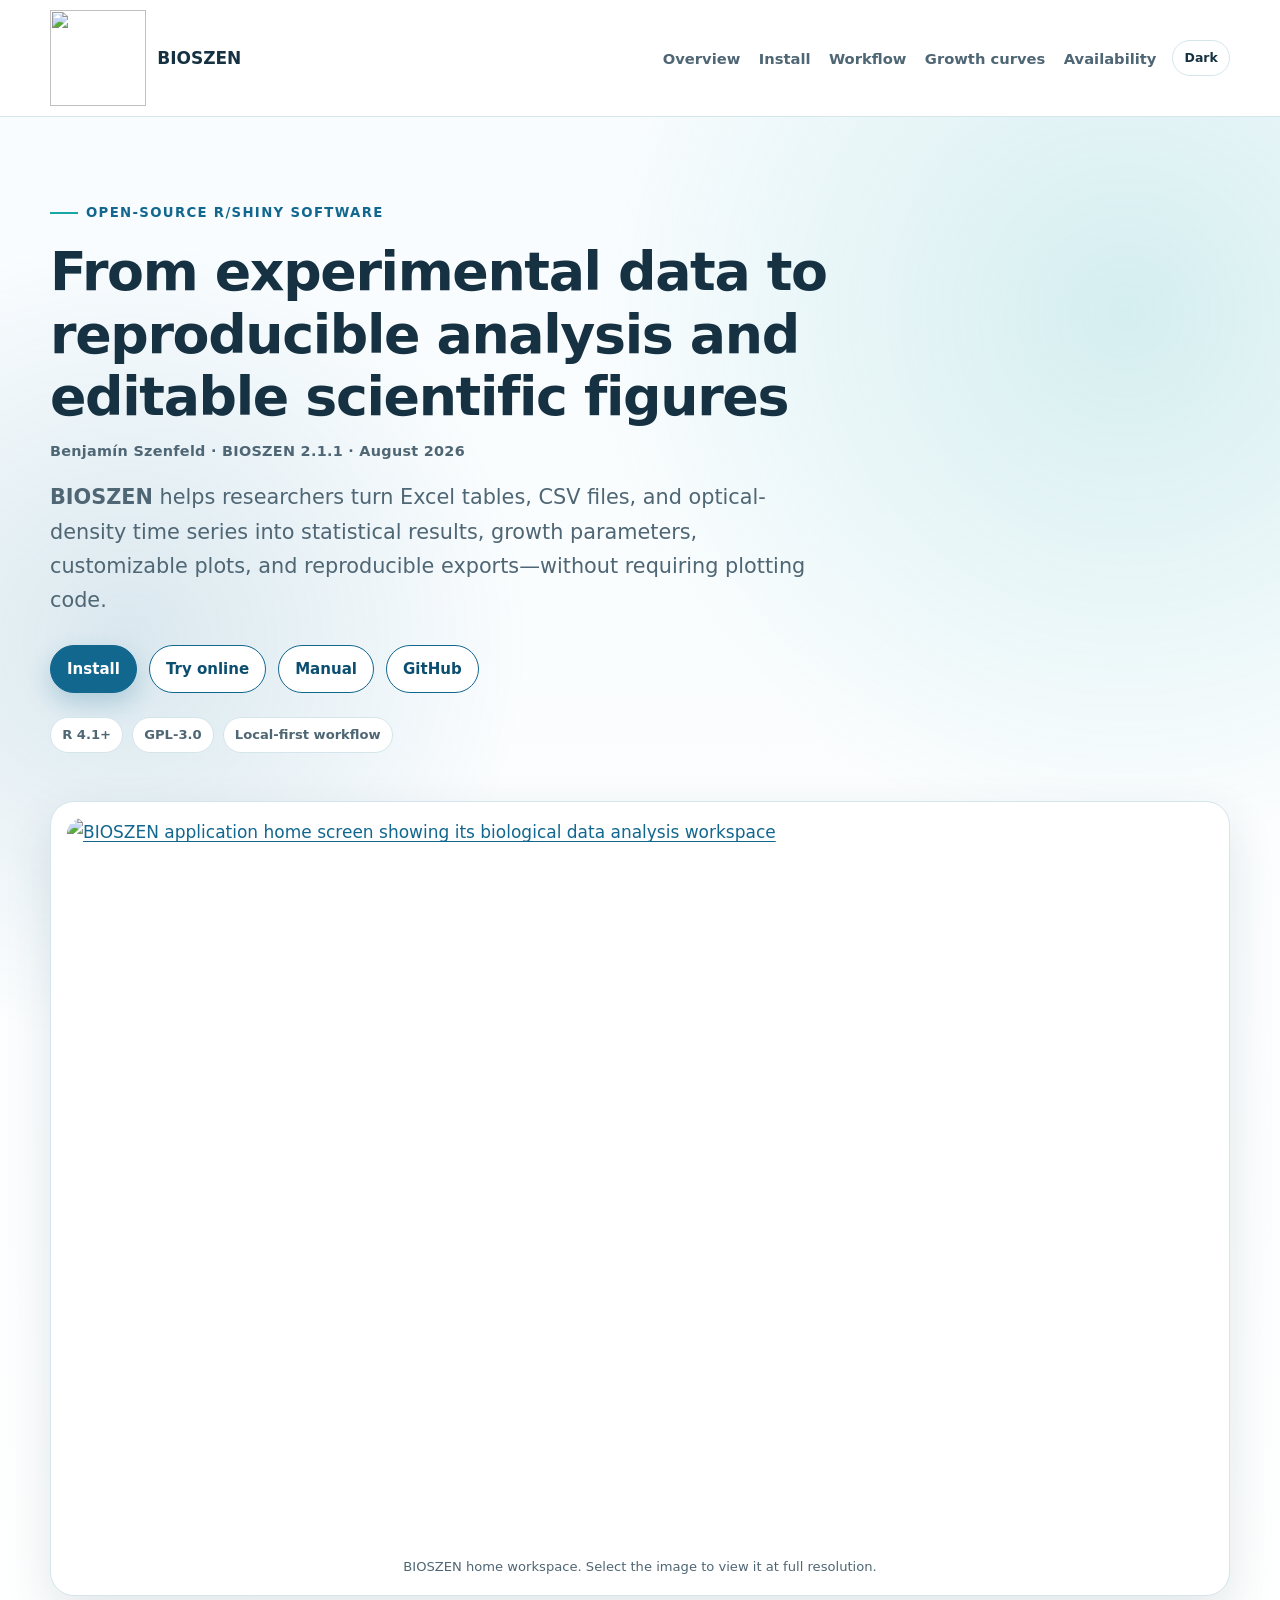
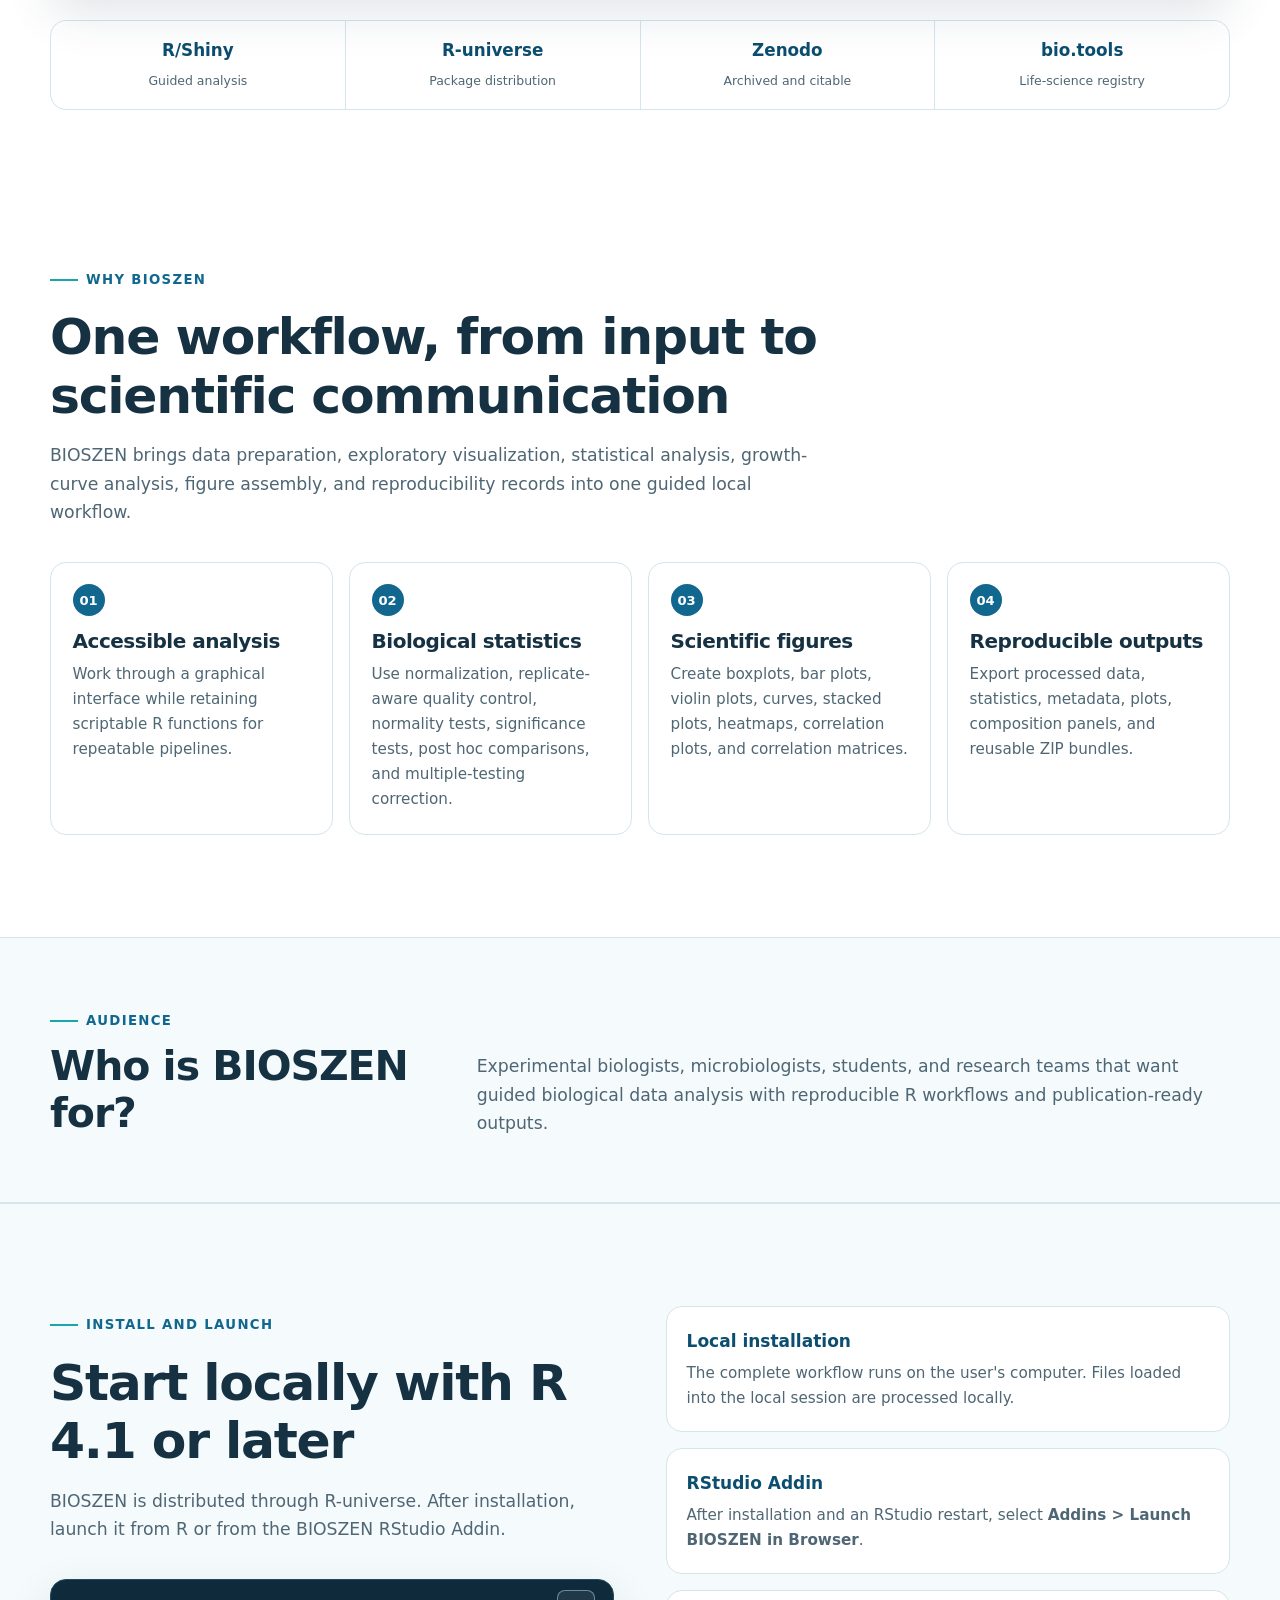
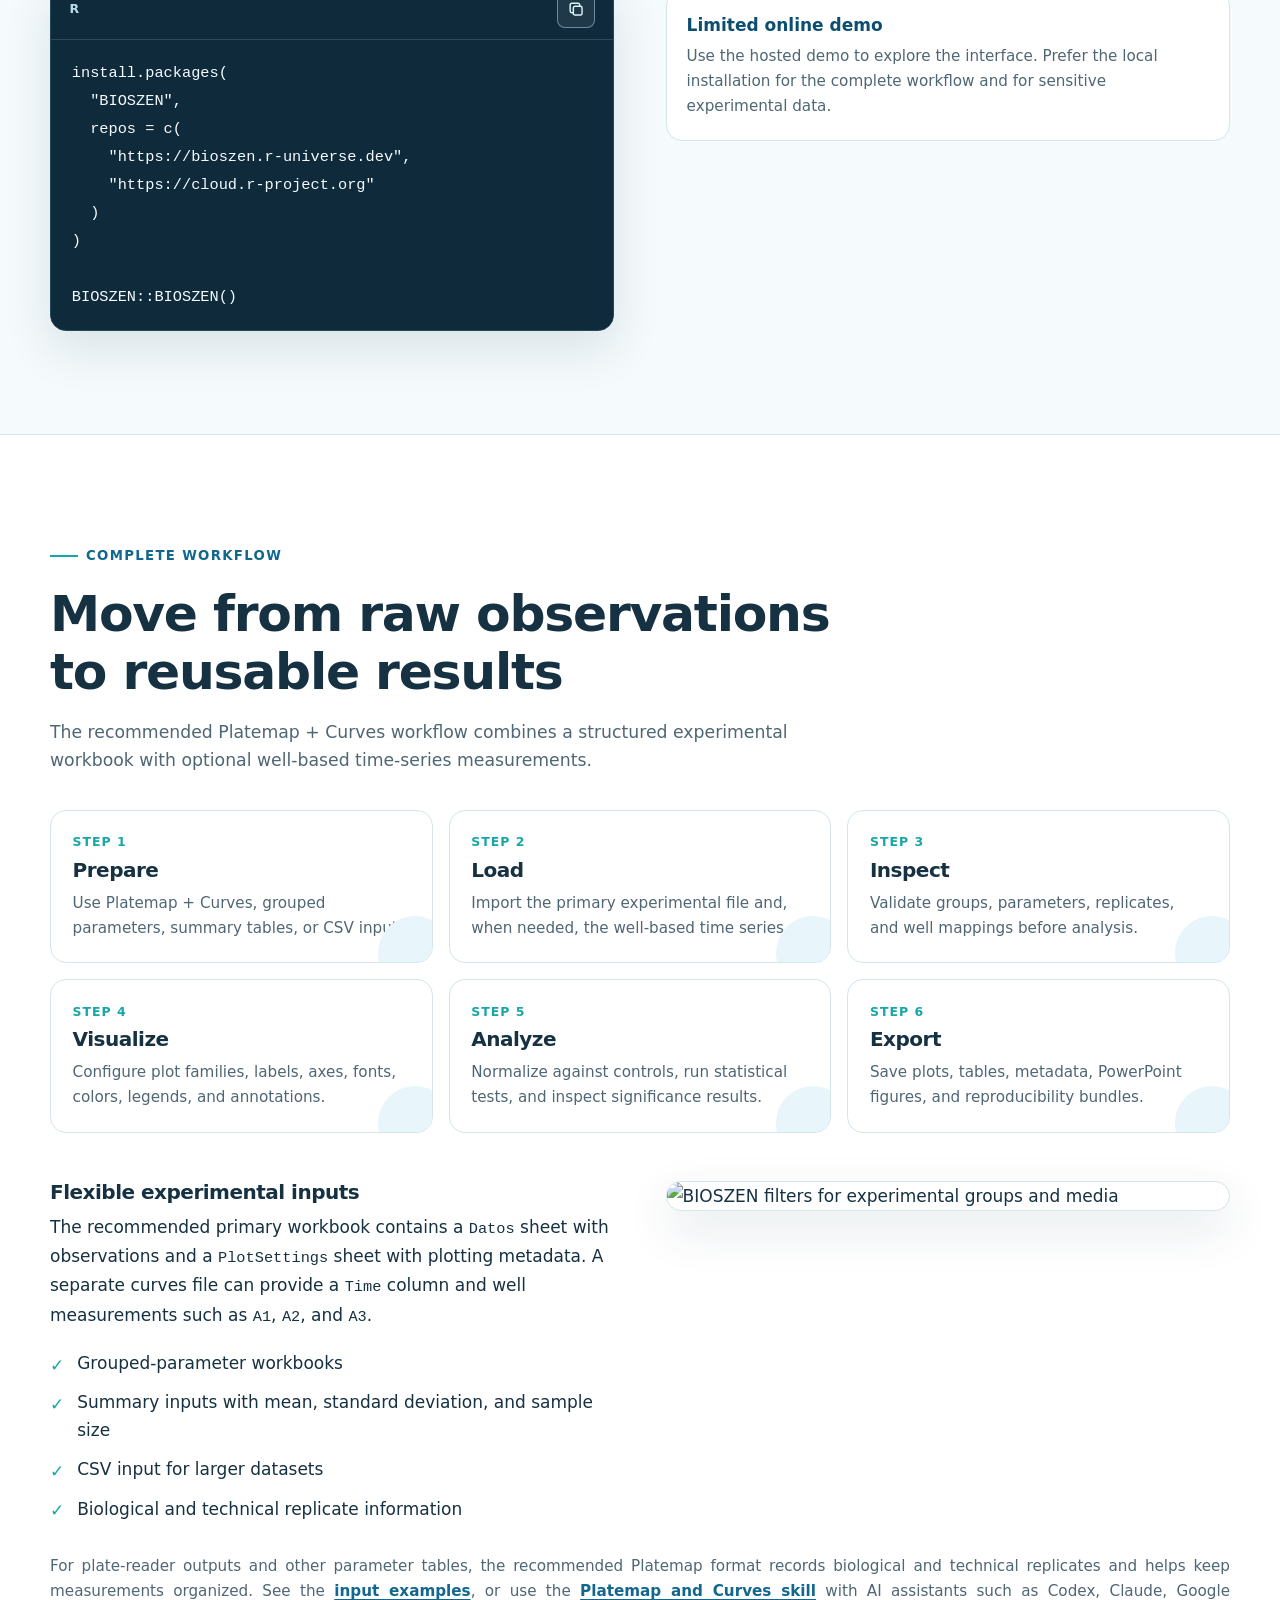
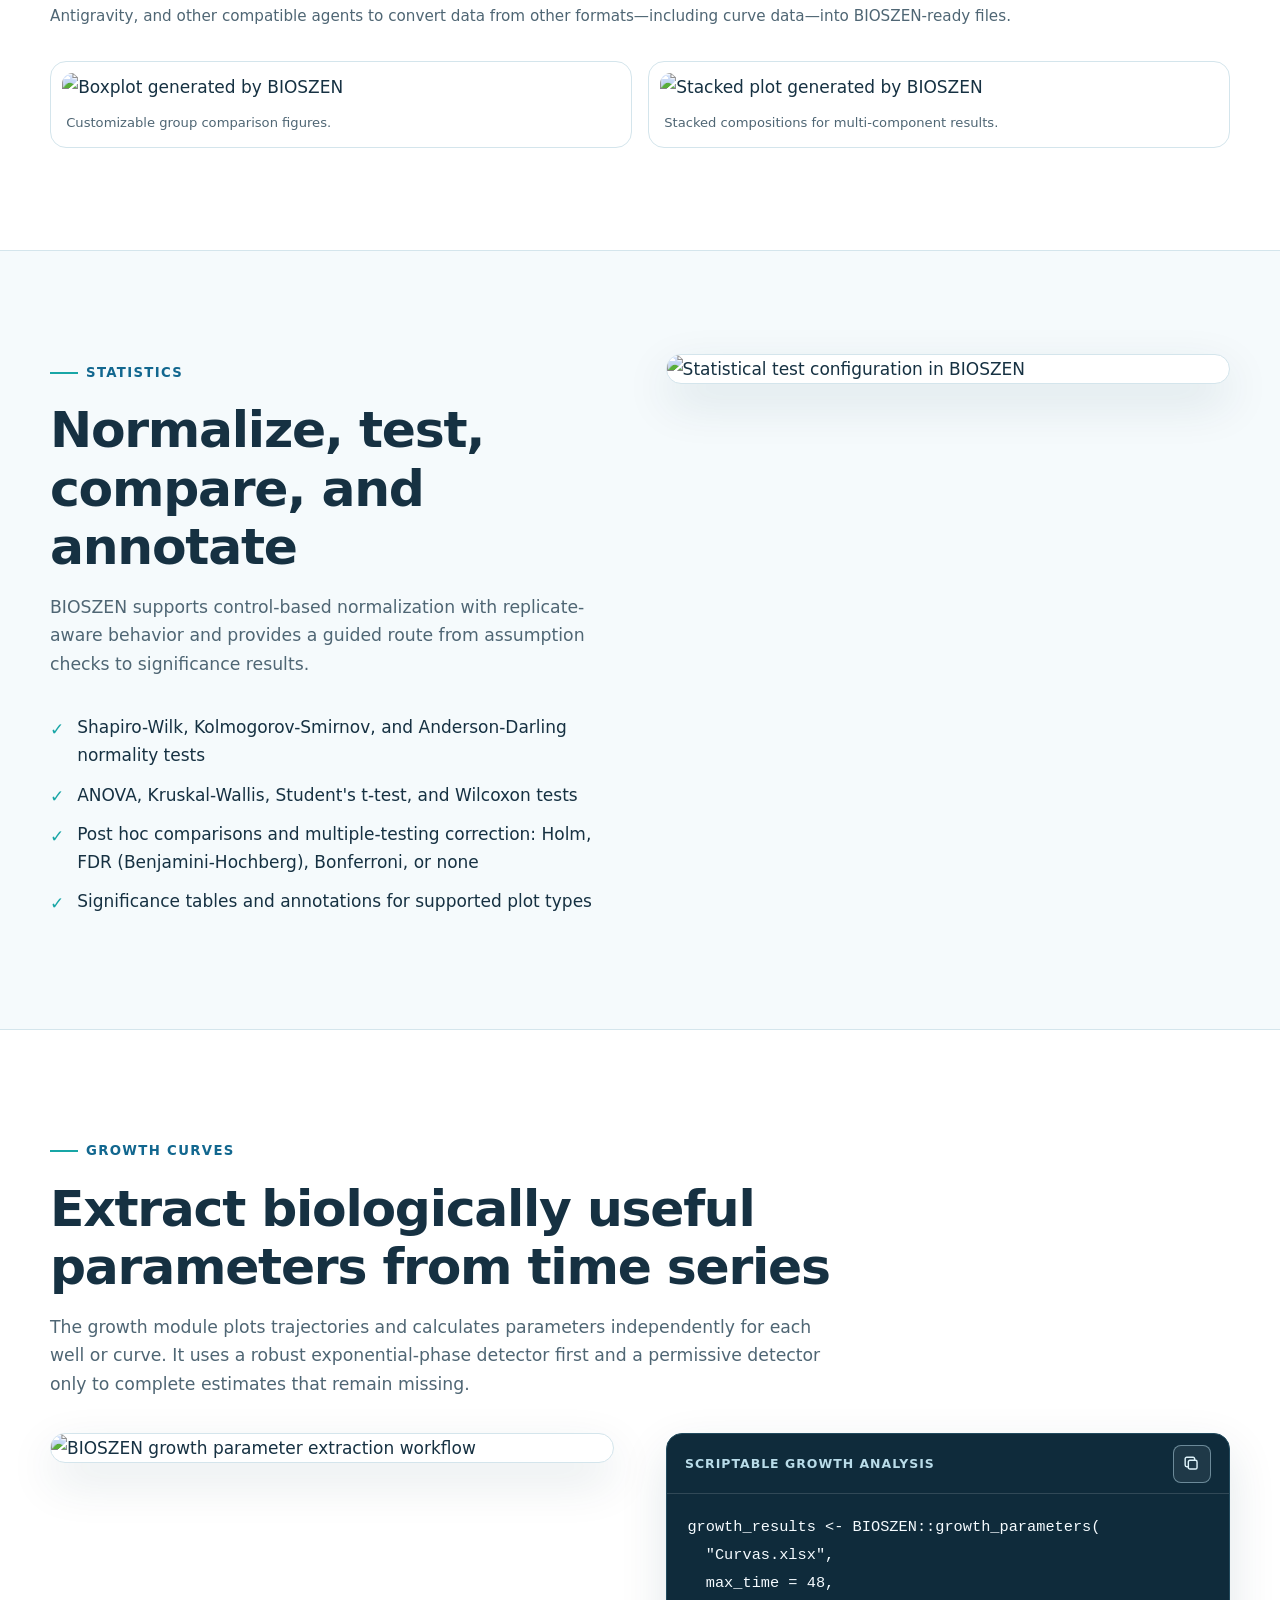
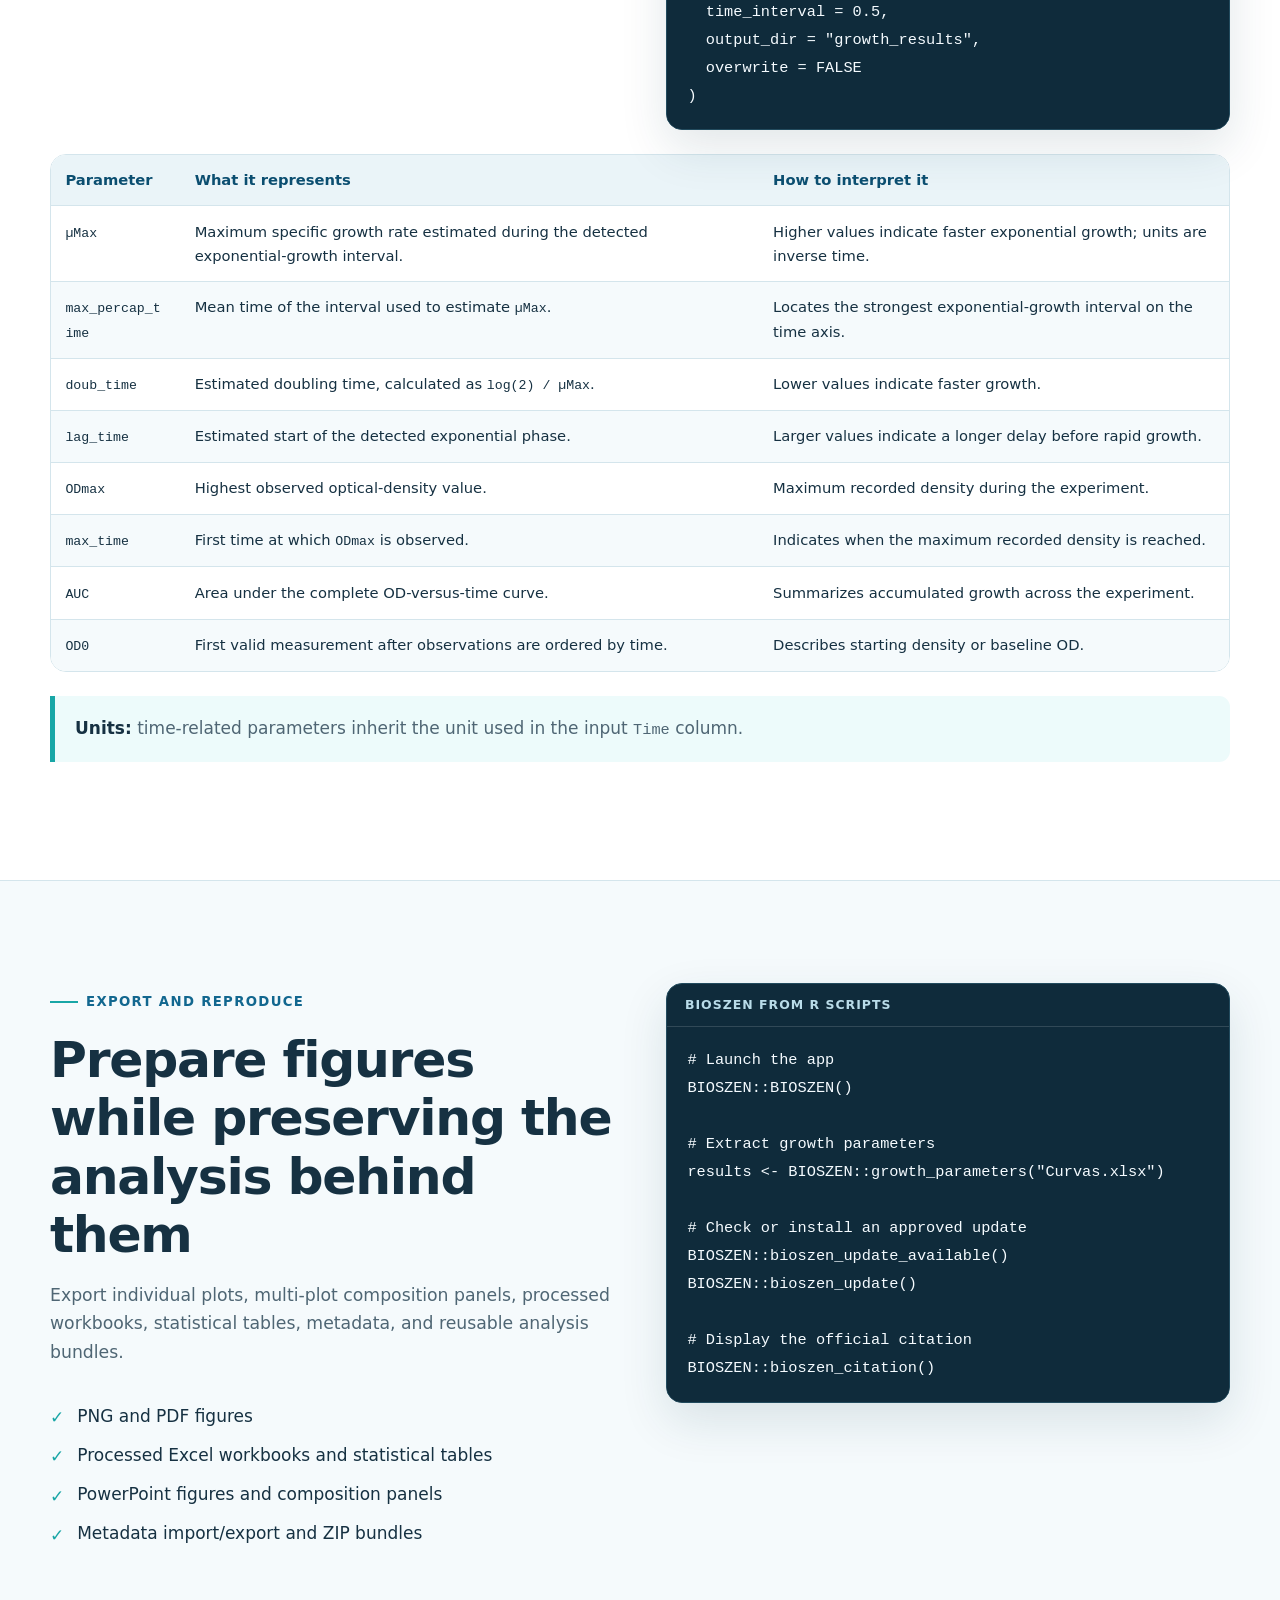
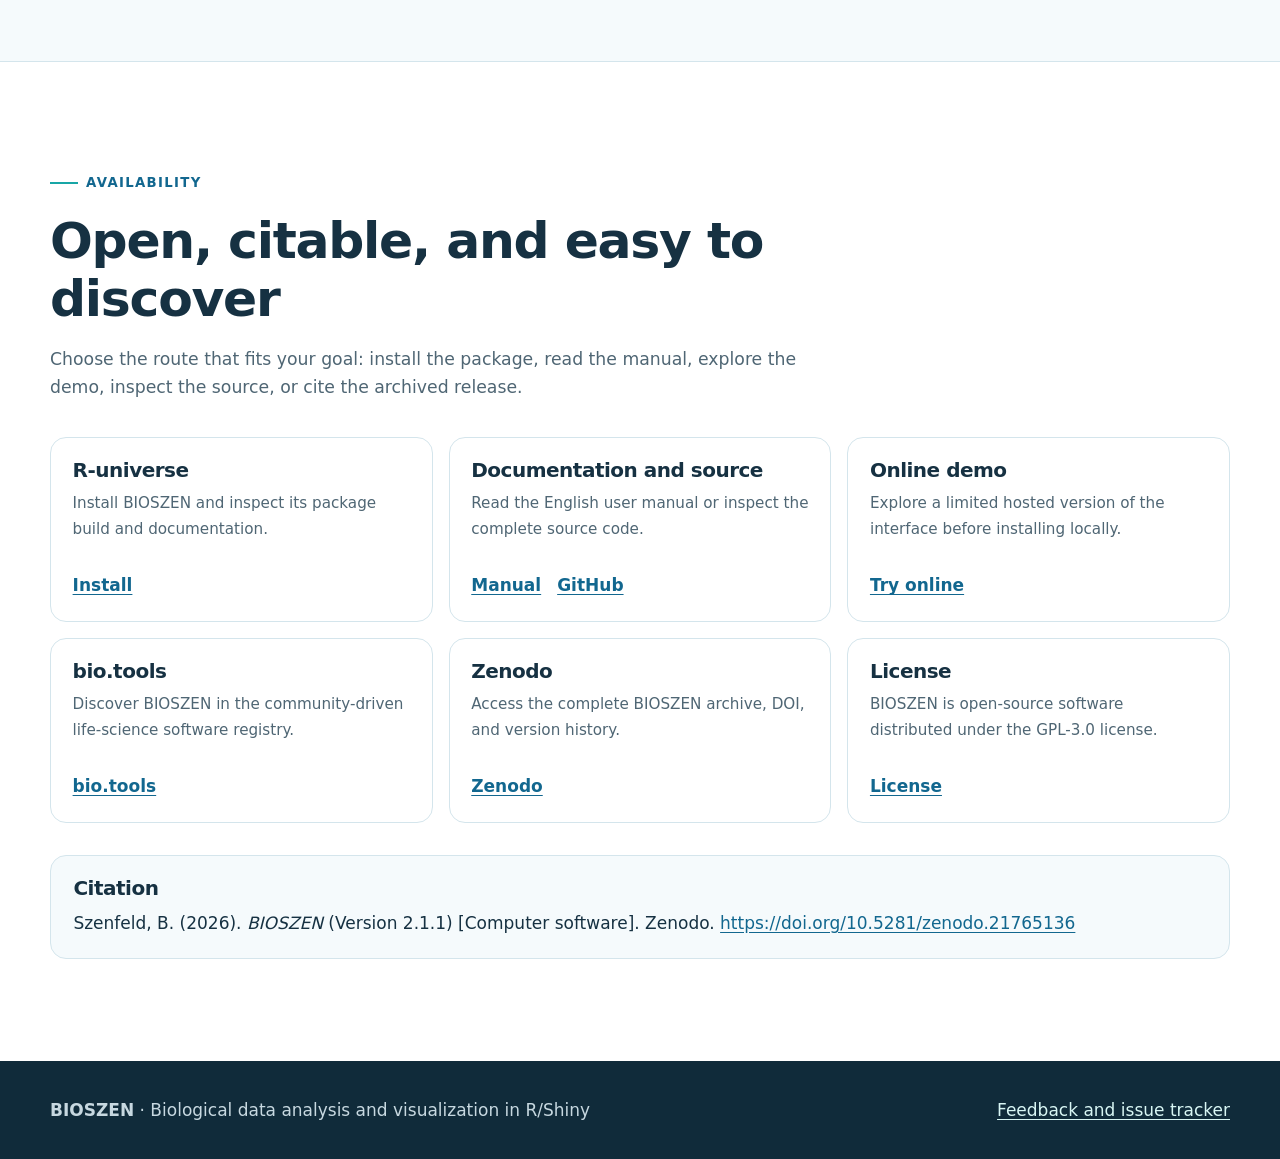
==== commit 7ad7b93b: "Improve website sharing and interaction analytics" ====
--- a/index.html
+++ b/index.html
@@ -1,6 +1,15 @@
 <!doctype html>
 <html lang="en">
 <head>
+  <!-- Google tag (gtag.js) -->
+  <script async src="https://www.googletagmanager.com/gtag/js?id=G-6WTZT98DLP"></script>
+  <script>
+    window.dataLayer = window.dataLayer || [];
+    function gtag(){dataLayer.push(arguments);}
+    gtag('js', new Date());
+
+    gtag('config', 'G-6WTZT98DLP');
+  </script>
   <meta charset="utf-8">
   <meta name="viewport" content="width=device-width, initial-scale=1">
   <title>BIOSZEN | Reproducible biological data analysis</title>
@@ -20,21 +29,22 @@
       document.documentElement.style.colorScheme = theme;
     })();
   </script>
-  <link rel="stylesheet" href="styles.css?v=2.1.1-20260808h">
+  <link rel="stylesheet" href="styles.css?v=2.1.1-20260808i">
   <meta property="og:type" content="website">
   <meta property="og:site_name" content="BIOSZEN">
   <meta property="og:title" content="BIOSZEN | Reproducible biological data analysis">
   <meta property="og:description" content="Analyze biological data, run statistics and growth-curve workflows, and export reproducible, publication-ready scientific figures with BIOSZEN.">
   <meta property="og:url" content="https://bioszen.github.io/BIOSZEN/">
-  <meta property="og:image" content="https://bioszen.github.io/BIOSZEN/site-assets/bioszen-social-preview.png">
-  <meta property="og:image:alt" content="BIOSZEN — Reproducible biological data analysis, statistics, growth curves, and editable scientific figures">
+  <meta property="og:image" content="https://bioszen.github.io/BIOSZEN/site-assets/bioszen-social-preview-square.png">
+  <meta property="og:image:secure_url" content="https://bioszen.github.io/BIOSZEN/site-assets/bioszen-social-preview-square.png">
+  <meta property="og:image:alt" content="BIOSZEN logo with Biological analysis, statistics, growth curves, and scientific figures">
   <meta property="og:image:type" content="image/png">
-  <meta property="og:image:width" content="1728">
-  <meta property="og:image:height" content="910">
-  <meta name="twitter:card" content="summary_large_image">
+  <meta property="og:image:width" content="1200">
+  <meta property="og:image:height" content="1200">
+  <meta name="twitter:card" content="summary">
   <meta name="twitter:title" content="BIOSZEN | Reproducible biological data analysis">
   <meta name="twitter:description" content="Open-source biological data analysis, statistics, growth curves, and publication-ready scientific figures in R/Shiny.">
-  <meta name="twitter:image" content="https://bioszen.github.io/BIOSZEN/site-assets/bioszen-social-preview.png">
+  <meta name="twitter:image" content="https://bioszen.github.io/BIOSZEN/site-assets/bioszen-social-preview-square.png">
   <meta name="twitter:image:alt" content="BIOSZEN social preview card">
   <script type="application/ld+json">
   {
@@ -70,19 +80,19 @@
   <a class="skip-link" href="#main-content">Skip to main content</a>
   <header class="site-header">
     <nav class="nav-shell" aria-label="Primary navigation">
-      <a class="brand" href="#top" aria-label="BIOSZEN home">
+      <a class="brand" href="#top" aria-label="BIOSZEN home" data-analytics-id="home" data-analytics-type="navigation" data-analytics-section="header">
         <img src="https://raw.githubusercontent.com/bioszen/BIOSZEN/main/inst/app/www/logo_light.png" alt="" width="96" height="96">
         <span>BIOSZEN</span>
       </a>
       <div class="nav-actions">
         <ul class="nav-links">
-          <li><a href="#overview">Overview</a></li>
-          <li><a href="#install">Install</a></li>
-          <li><a href="#workflow">Workflow</a></li>
-          <li><a href="#growth">Growth curves</a></li>
-          <li><a href="#availability">Availability</a></li>
+          <li><a href="#overview" data-analytics-id="overview" data-analytics-type="navigation" data-analytics-section="header">Overview</a></li>
+          <li><a href="#install" data-analytics-id="install_section" data-analytics-type="navigation" data-analytics-section="header">Install</a></li>
+          <li><a href="#workflow" data-analytics-id="workflow" data-analytics-type="navigation" data-analytics-section="header">Workflow</a></li>
+          <li><a href="#growth" data-analytics-id="growth_curves" data-analytics-type="navigation" data-analytics-section="header">Growth curves</a></li>
+          <li><a href="#availability" data-analytics-id="availability" data-analytics-type="navigation" data-analytics-section="header">Availability</a></li>
         </ul>
-        <button class="theme-toggle" id="theme-toggle" type="button" aria-label="Use dark mode" aria-pressed="false"><span id="theme-label">Dark</span></button>
+        <button class="theme-toggle" id="theme-toggle" type="button" aria-label="Use dark mode" aria-pressed="false" data-analytics-id="theme_toggle" data-analytics-type="interface" data-analytics-section="header"><span id="theme-label">Dark</span></button>
       </div>
     </nav>
   </header>
@@ -96,10 +106,10 @@
           <p class="hero-byline">Benjamín Szenfeld · BIOSZEN 2.1.1 · August 2026</p>
           <p class="lead"><strong>BIOSZEN</strong> helps researchers turn Excel tables, CSV files, and optical-density time series into statistical results, growth parameters, customizable plots, and reproducible exports—without requiring plotting code.</p>
           <div class="cta-group" aria-label="BIOSZEN links">
-            <a class="button button-primary" href="https://bioszen.r-universe.dev/" aria-label="Install BIOSZEN from R-universe">Install</a>
-            <a class="button button-secondary" href="https://bioszen-test.share.connect.posit.cloud" aria-label="Try the limited BIOSZEN online demo">Try online</a>
-            <a class="button button-secondary" href="https://github.com/bioszen/BIOSZEN/blob/main/inst/app/www/MANUAL_EN.md" aria-label="Read the BIOSZEN user manual in English">Manual</a>
-            <a class="button button-secondary" href="https://github.com/bioszen/BIOSZEN" aria-label="Open the BIOSZEN source code on GitHub">GitHub</a>
+            <a class="button button-primary" href="https://bioszen.r-universe.dev/" aria-label="Install BIOSZEN from R-universe" data-analytics-id="install" data-analytics-type="outbound_link" data-analytics-section="hero">Install</a>
+            <a class="button button-secondary" href="https://bioszen-test.share.connect.posit.cloud" aria-label="Try the limited BIOSZEN online demo" data-analytics-id="try_online" data-analytics-type="outbound_link" data-analytics-section="hero">Try online</a>
+            <a class="button button-secondary" href="https://github.com/bioszen/BIOSZEN/blob/main/inst/app/www/MANUAL_EN.md" aria-label="Read the BIOSZEN user manual in English" data-analytics-id="manual" data-analytics-type="outbound_link" data-analytics-section="hero">Manual</a>
+            <a class="button button-secondary" href="https://github.com/bioszen/BIOSZEN" aria-label="Open the BIOSZEN source code on GitHub" data-analytics-id="github" data-analytics-type="outbound_link" data-analytics-section="hero">GitHub</a>
           </div>
           <div class="hero-meta" aria-label="Project facts">
             <span class="pill">R 4.1+</span>
@@ -108,7 +118,7 @@
           </div>
         </div>
         <figure class="hero-visual">
-          <a class="hero-screenshot-link" href="https://raw.githubusercontent.com/bioszen/BIOSZEN/main/Gallery/screenshots/app/01_app_home_overview.png" target="_blank" rel="noopener" aria-label="Open the BIOSZEN home screen at full resolution">
+          <a class="hero-screenshot-link" href="https://raw.githubusercontent.com/bioszen/BIOSZEN/main/Gallery/screenshots/app/01_app_home_overview.png" target="_blank" rel="noopener" aria-label="Open the BIOSZEN home screen at full resolution" data-analytics-id="home_screenshot" data-analytics-type="image_link" data-analytics-section="hero">
             <img src="https://raw.githubusercontent.com/bioszen/BIOSZEN/main/Gallery/screenshots/app/01_app_home_overview.png" alt="BIOSZEN application home screen showing its biological data analysis workspace" width="2014" height="884">
           </a>
           <figcaption>BIOSZEN home workspace. Select the image to view it at full resolution.</figcaption>
@@ -157,7 +167,7 @@
             <p>BIOSZEN is distributed through R-universe. After installation, launch it from R or from the BIOSZEN RStudio Addin.</p>
           </div>
           <div class="code-card">
-            <div class="code-label"><span>R</span><button class="copy-code" type="button" aria-label="Copy the R installation commands" title="Copy code"><svg viewBox="0 0 24 24" aria-hidden="true" focusable="false"><rect x="8" y="8" width="11" height="11" rx="2"></rect><path d="M16 8V6a2 2 0 0 0-2-2H6a2 2 0 0 0-2 2v8a2 2 0 0 0 2 2h2"></path></svg></button></div>
+            <div class="code-label"><span>R</span><button class="copy-code" type="button" aria-label="Copy the R installation commands" title="Copy code" data-analytics-id="copy_install_code" data-analytics-type="copy" data-analytics-section="install"><svg viewBox="0 0 24 24" aria-hidden="true" focusable="false"><rect x="8" y="8" width="11" height="11" rx="2"></rect><path d="M16 8V6a2 2 0 0 0-2-2H6a2 2 0 0 0-2 2v8a2 2 0 0 0 2 2h2"></path></svg></button></div>
             <pre><code>install.packages(
   "BIOSZEN",
   repos = c(
@@ -205,6 +215,7 @@
           </div>
           <figure class="screenshot"><img src="https://raw.githubusercontent.com/bioszen/BIOSZEN/main/Gallery/screenshots/app/03_filter_media_conditions.png" alt="BIOSZEN filters for experimental groups and media" loading="lazy"></figure>
         </div>
+        <p class="input-resources">For plate-reader outputs and other parameter tables, the recommended Platemap format records biological and technical replicates and helps keep measurements organized. See the <a href="https://github.com/bioszen/BIOSZEN/tree/main/inst/app/www/reference_files" data-analytics-id="input_examples" data-analytics-type="outbound_link" data-analytics-section="workflow">input examples</a>, or use the <a href="https://github.com/bioszen/BIOSZEN/tree/main/skills/bioszen-platemap-curves" data-analytics-id="platemap_skill" data-analytics-type="outbound_link" data-analytics-section="workflow">Platemap and Curves skill</a> with AI assistants such as Codex, Claude, Google Antigravity, and other compatible agents to convert data from other formats—including curve data—into BIOSZEN-ready files.</p>
         <div class="gallery">
           <figure><img src="https://raw.githubusercontent.com/bioszen/BIOSZEN/main/Gallery/screenshots/plots/01_Boxplot.png" alt="Boxplot generated by BIOSZEN" loading="lazy"><figcaption>Customizable group comparison figures.</figcaption></figure>
           <figure><img src="https://raw.githubusercontent.com/bioszen/BIOSZEN/main/Gallery/screenshots/plots/05_stacked.png" alt="Stacked plot generated by BIOSZEN" loading="lazy"><figcaption>Stacked compositions for multi-component results.</figcaption></figure>
@@ -241,7 +252,7 @@
         <div class="split">
           <figure class="screenshot"><img src="https://raw.githubusercontent.com/bioszen/BIOSZEN/main/Gallery/screenshots/app/13_growth_parameters_workflow.png" alt="BIOSZEN growth parameter extraction workflow" loading="lazy"></figure>
           <div class="code-card">
-            <div class="code-label"><span>Scriptable growth analysis</span><button class="copy-code" type="button" aria-label="Copy the growth analysis command" title="Copy code"><svg viewBox="0 0 24 24" aria-hidden="true" focusable="false"><rect x="8" y="8" width="11" height="11" rx="2"></rect><path d="M16 8V6a2 2 0 0 0-2-2H6a2 2 0 0 0-2 2v8a2 2 0 0 0 2 2h2"></path></svg></button></div>
+            <div class="code-label"><span>Scriptable growth analysis</span><button class="copy-code" type="button" aria-label="Copy the growth analysis command" title="Copy code" data-analytics-id="copy_growth_code" data-analytics-type="copy" data-analytics-section="growth"><svg viewBox="0 0 24 24" aria-hidden="true" focusable="false"><rect x="8" y="8" width="11" height="11" rx="2"></rect><path d="M16 8V6a2 2 0 0 0-2-2H6a2 2 0 0 0-2 2v8a2 2 0 0 0 2 2h2"></path></svg></button></div>
             <pre><code>growth_results &lt;- BIOSZEN::growth_parameters(
   "Curvas.xlsx",
   max_time = 48,
@@ -313,16 +324,16 @@
           <p>Choose the route that fits your goal: install the package, read the manual, explore the demo, inspect the source, or cite the archived release.</p>
         </div>
         <div class="resource-grid">
-          <article class="resource-card"><h3>R-universe</h3><p>Install BIOSZEN and inspect its package build and documentation.</p><a href="https://bioszen.r-universe.dev/" aria-label="Install BIOSZEN from R-universe">Install</a></article>
-          <article class="resource-card"><h3>Documentation and source</h3><p>Read the English user manual or inspect the complete source code.</p><div class="resource-links"><a href="https://github.com/bioszen/BIOSZEN/blob/main/inst/app/www/MANUAL_EN.md" aria-label="Read the BIOSZEN user manual in English">Manual</a><a href="https://github.com/bioszen/BIOSZEN" aria-label="Open the BIOSZEN GitHub repository">GitHub</a></div></article>
-          <article class="resource-card"><h3>Online demo</h3><p>Explore a limited hosted version of the interface before installing locally.</p><a href="https://bioszen-test.share.connect.posit.cloud" aria-label="Try the limited BIOSZEN online demo">Try online</a></article>
-          <article class="resource-card"><h3>bio.tools</h3><p>Discover BIOSZEN in the community-driven life-science software registry.</p><a href="https://bio.tools/bioszen" aria-label="View the BIOSZEN bio.tools registry entry">bio.tools</a></article>
-          <article class="resource-card"><h3>Zenodo</h3><p>Access the complete BIOSZEN archive, DOI, and version history.</p><a href="https://doi.org/10.5281/zenodo.18217210" aria-label="Open the complete BIOSZEN Zenodo record">Zenodo</a></article>
-          <article class="resource-card"><h3>License</h3><p>BIOSZEN is open-source software distributed under the GPL-3.0 license.</p><a href="https://github.com/bioszen/BIOSZEN/blob/main/LICENSE" aria-label="Read the BIOSZEN GPL-3.0 license">License</a></article>
+          <article class="resource-card"><h3>R-universe</h3><p>Install BIOSZEN and inspect its package build and documentation.</p><a href="https://bioszen.r-universe.dev/" aria-label="Install BIOSZEN from R-universe" data-analytics-id="install" data-analytics-type="outbound_link" data-analytics-section="availability">Install</a></article>
+          <article class="resource-card"><h3>Documentation and source</h3><p>Read the English user manual or inspect the complete source code.</p><div class="resource-links"><a href="https://github.com/bioszen/BIOSZEN/blob/main/inst/app/www/MANUAL_EN.md" aria-label="Read the BIOSZEN user manual in English" data-analytics-id="manual" data-analytics-type="outbound_link" data-analytics-section="availability">Manual</a><a href="https://github.com/bioszen/BIOSZEN" aria-label="Open the BIOSZEN GitHub repository" data-analytics-id="github" data-analytics-type="outbound_link" data-analytics-section="availability">GitHub</a></div></article>
+          <article class="resource-card"><h3>Online demo</h3><p>Explore a limited hosted version of the interface before installing locally.</p><a href="https://bioszen-test.share.connect.posit.cloud" aria-label="Try the limited BIOSZEN online demo" data-analytics-id="try_online" data-analytics-type="outbound_link" data-analytics-section="availability">Try online</a></article>
+          <article class="resource-card"><h3>bio.tools</h3><p>Discover BIOSZEN in the community-driven life-science software registry.</p><a href="https://bio.tools/bioszen" aria-label="View the BIOSZEN bio.tools registry entry" data-analytics-id="bio_tools" data-analytics-type="outbound_link" data-analytics-section="availability">bio.tools</a></article>
+          <article class="resource-card"><h3>Zenodo</h3><p>Access the complete BIOSZEN archive, DOI, and version history.</p><a href="https://doi.org/10.5281/zenodo.18217210" aria-label="Open the complete BIOSZEN Zenodo record" data-analytics-id="zenodo" data-analytics-type="outbound_link" data-analytics-section="availability">Zenodo</a></article>
+          <article class="resource-card"><h3>License</h3><p>BIOSZEN is open-source software distributed under the GPL-3.0 license.</p><a href="https://github.com/bioszen/BIOSZEN/blob/main/LICENSE" aria-label="Read the BIOSZEN GPL-3.0 license" data-analytics-id="license" data-analytics-type="outbound_link" data-analytics-section="availability">License</a></article>
         </div>
         <div class="citation" style="margin-top: 2rem;">
           <h3>Citation</h3>
-          <p>Szenfeld, B. (2026). <em>BIOSZEN</em> (Version 2.1.1) [Computer software]. Zenodo. <a href="https://doi.org/10.5281/zenodo.21765136">https://doi.org/10.5281/zenodo.21765136</a></p>
+          <p>Szenfeld, B. (2026). <em>BIOSZEN</em> (Version 2.1.1) [Computer software]. Zenodo. <a href="https://doi.org/10.5281/zenodo.21765136" data-analytics-id="version_doi" data-analytics-type="outbound_link" data-analytics-section="citation">https://doi.org/10.5281/zenodo.21765136</a></p>
         </div>
       </div>
     </section>
@@ -330,7 +341,7 @@
   <footer class="site-footer">
     <div class="footer-shell">
       <p><strong>BIOSZEN</strong> · Biological data analysis and visualization in R/Shiny</p>
-      <p><a href="https://github.com/bioszen/BIOSZEN/issues">Feedback and issue tracker</a></p>
+      <p><a href="https://github.com/bioszen/BIOSZEN/issues" data-analytics-id="feedback" data-analytics-type="outbound_link" data-analytics-section="footer">Feedback and issue tracker</a></p>
     </div>
   </footer>
   <script>
@@ -364,6 +375,15 @@
         var copied = document.execCommand("copy");
         document.body.removeChild(field);
         if (!copied) throw new Error("Copy command failed");
+      }
+
+      function trackSiteAction(control) {
+        if (!control || typeof window.gtag !== "function") return;
+        window.gtag("event", "bioszen_site_action", {
+          action_id: control.dataset.analyticsId,
+          action_type: control.dataset.analyticsType || "control",
+          page_section: control.dataset.analyticsSection || "unknown"
+        });
       }
 
       document.querySelectorAll(".copy-code").forEach(function (button) {
@@ -396,16 +416,24 @@
             : Promise.resolve().then(function () { fallbackCopy(code); });
           copy.then(function () {
             showCopyState("copied");
+            trackSiteAction(button);
           }).catch(function () {
             try {
               fallbackCopy(code);
               showCopyState("copied");
+              trackSiteAction(button);
             } catch (error) {
               showCopyState("error");
             }
           });
         });
       });
+
+      document.addEventListener("click", function (event) {
+        var control = event.target.closest("[data-analytics-id]");
+        if (!control || control.dataset.analyticsType === "copy") return;
+        trackSiteAction(control);
+      });
     })();
   </script>
 </body>
--- a/styles.css
+++ b/styles.css
@@ -674,6 +674,18 @@
   content: "✓";
 }
 
+.input-resources {
+  margin: 1.25rem 0 2rem;
+  color: var(--ink-soft);
+  font-size: 0.95rem;
+  text-align: justify;
+  text-justify: inter-word;
+}
+
+.input-resources a {
+  font-weight: 750;
+}
+
 .table-wrap {
   max-width: 100%;
   margin-top: 1.5rem;
@@ -947,6 +959,10 @@
     align-items: flex-start;
     flex-direction: column;
   }
+
+  .input-resources {
+    text-align: left;
+  }
 }
 
 @media (prefers-reduced-motion: reduce) {
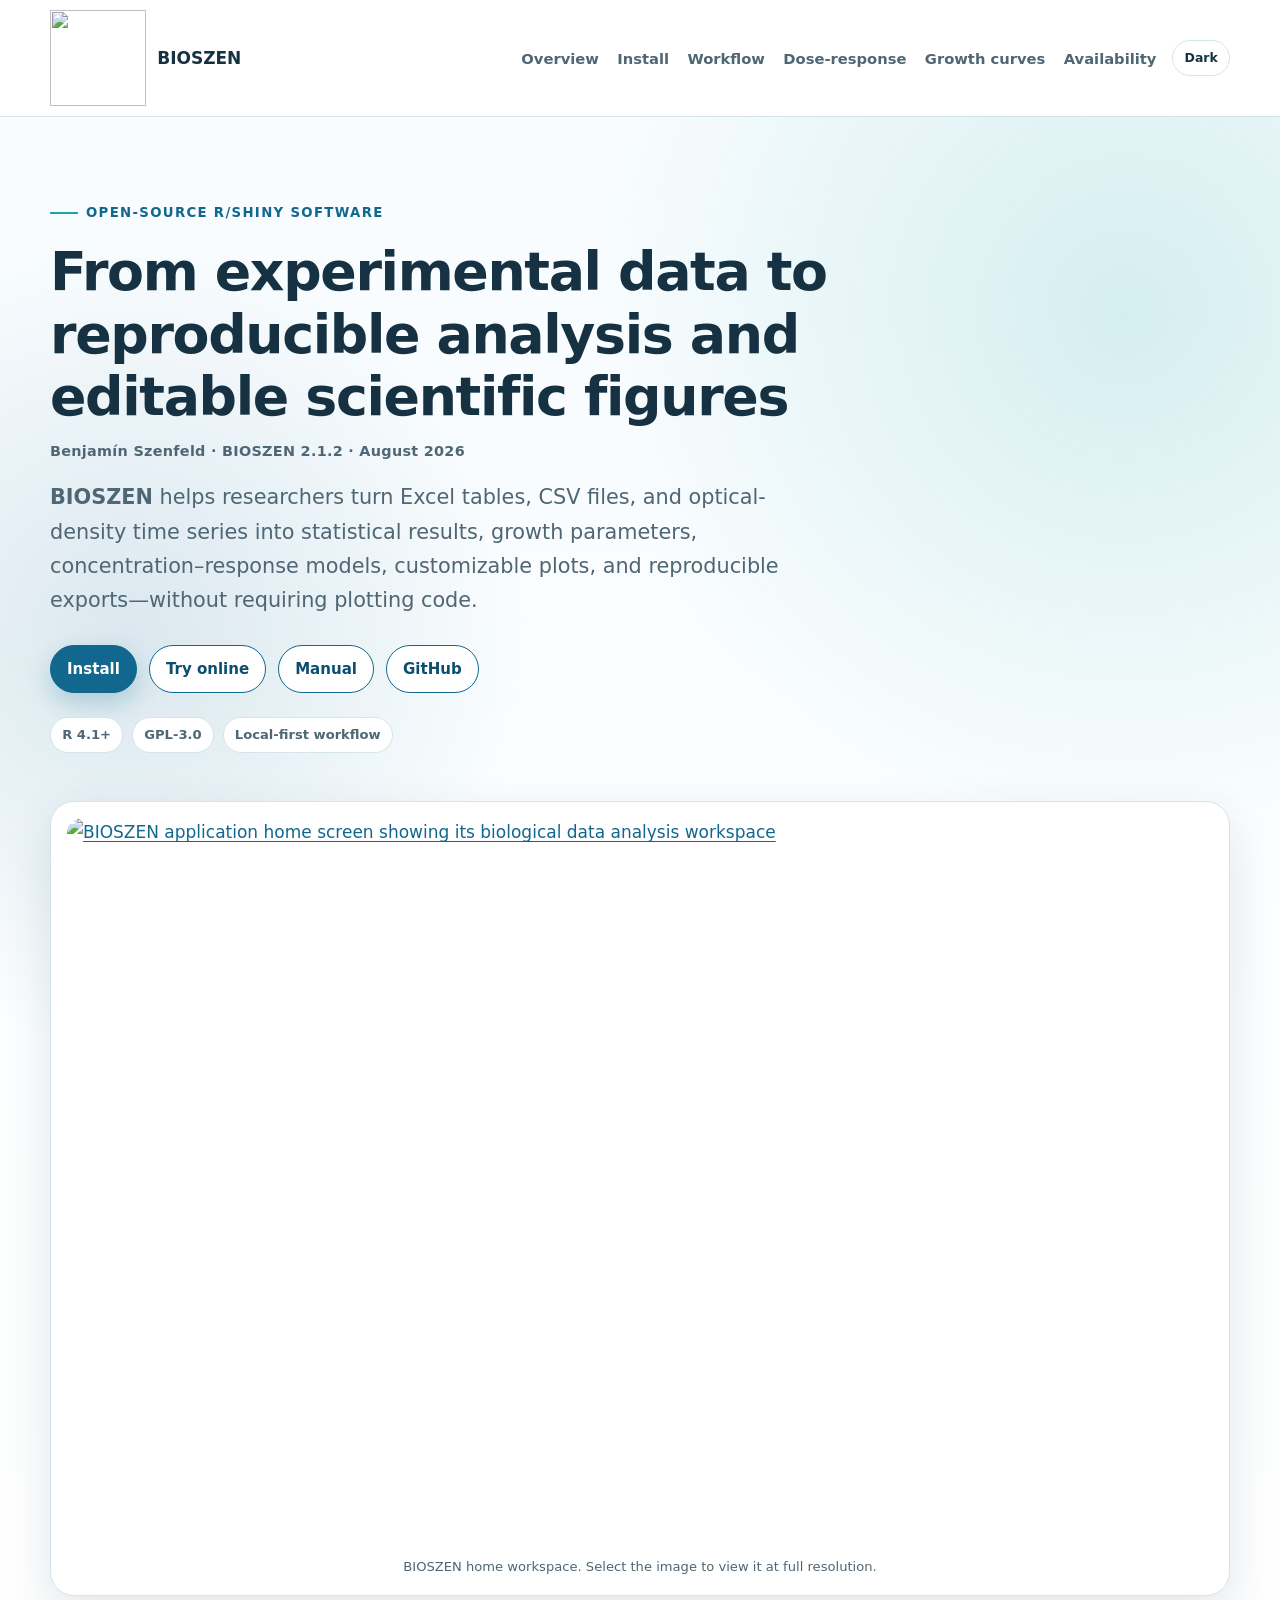
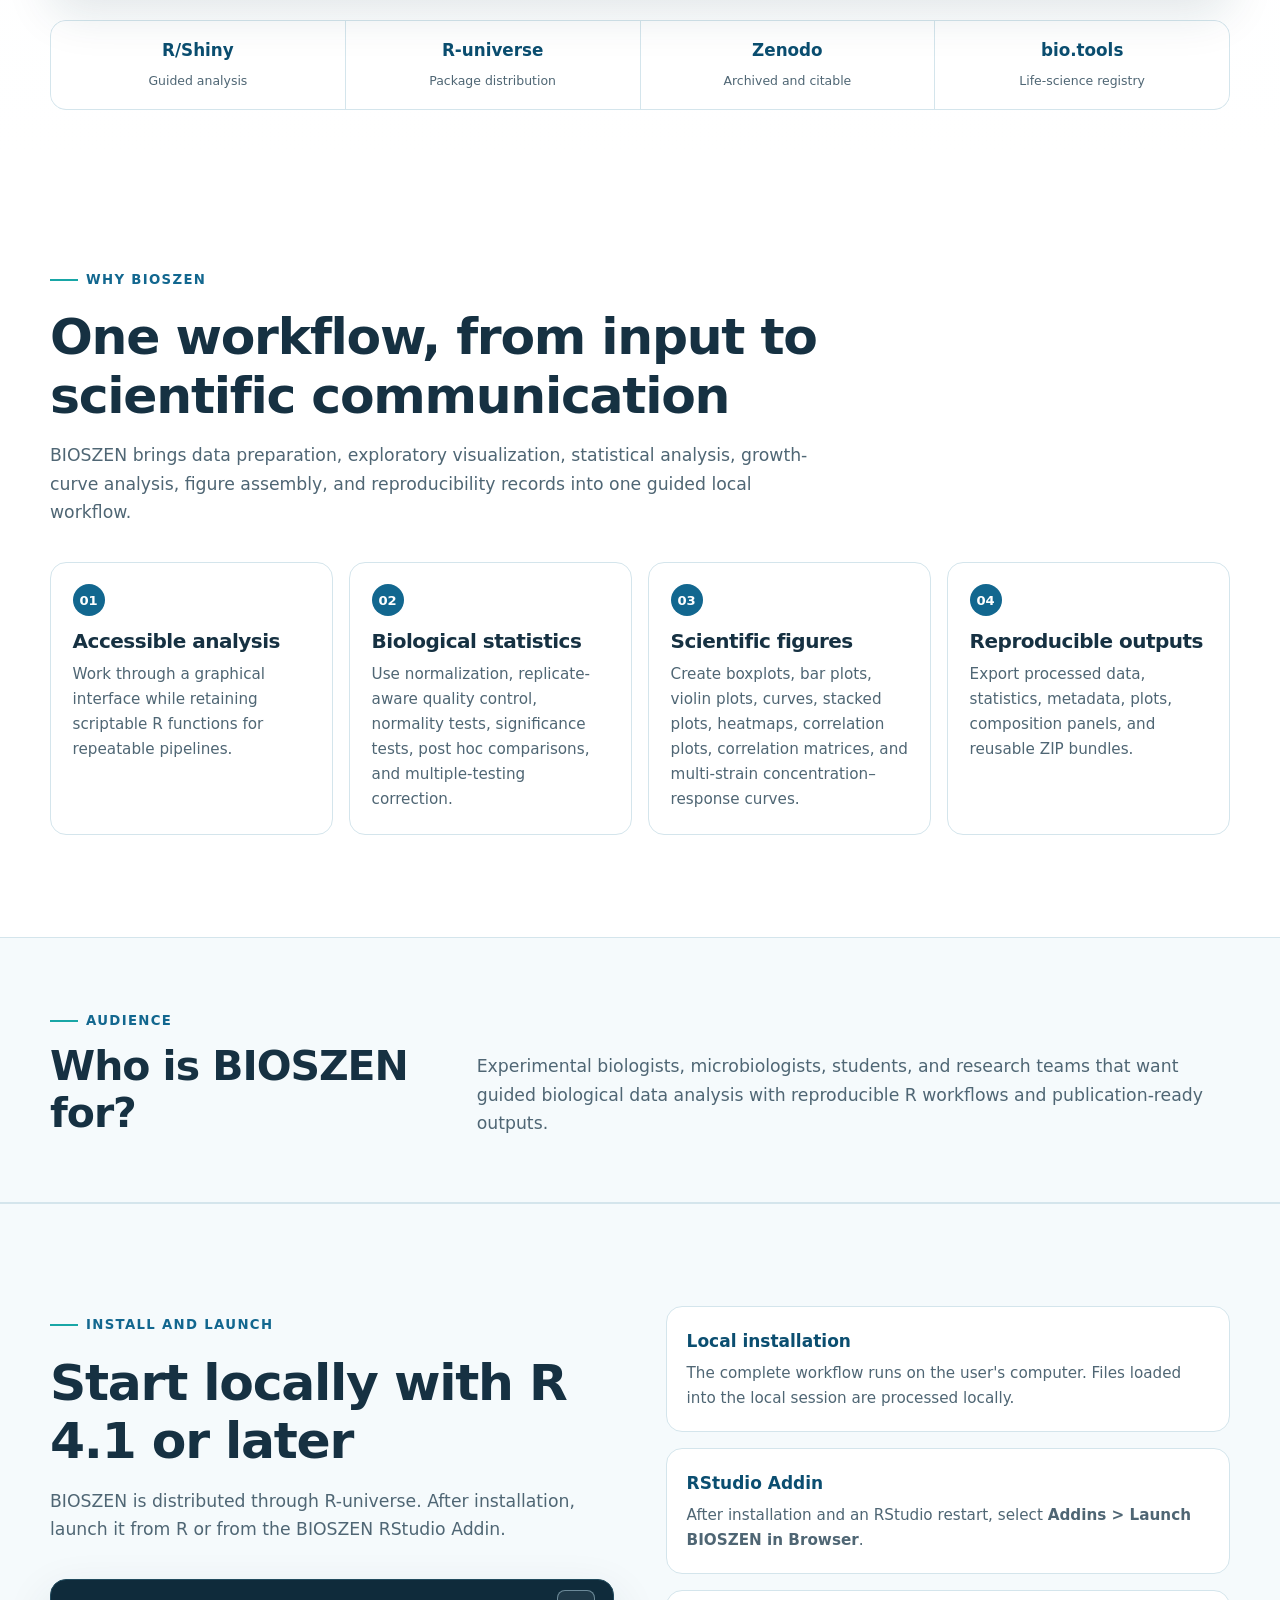
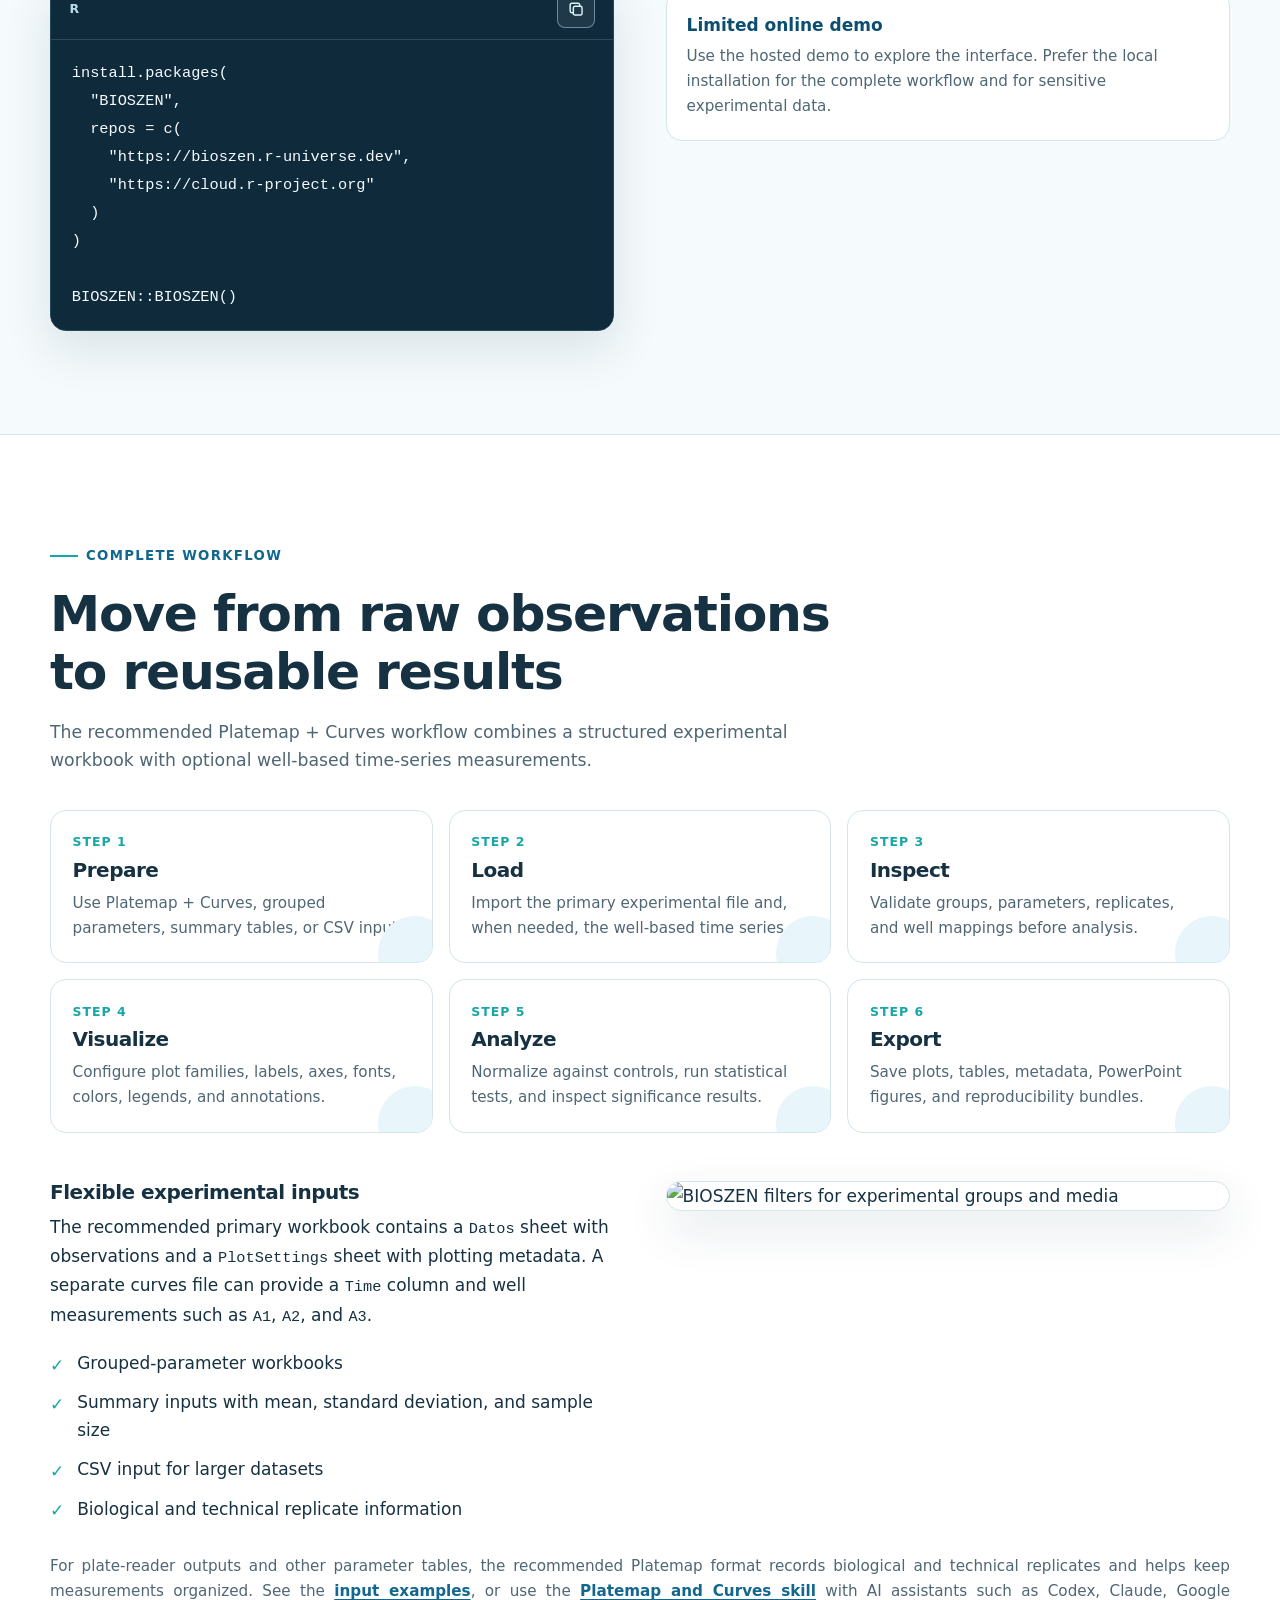
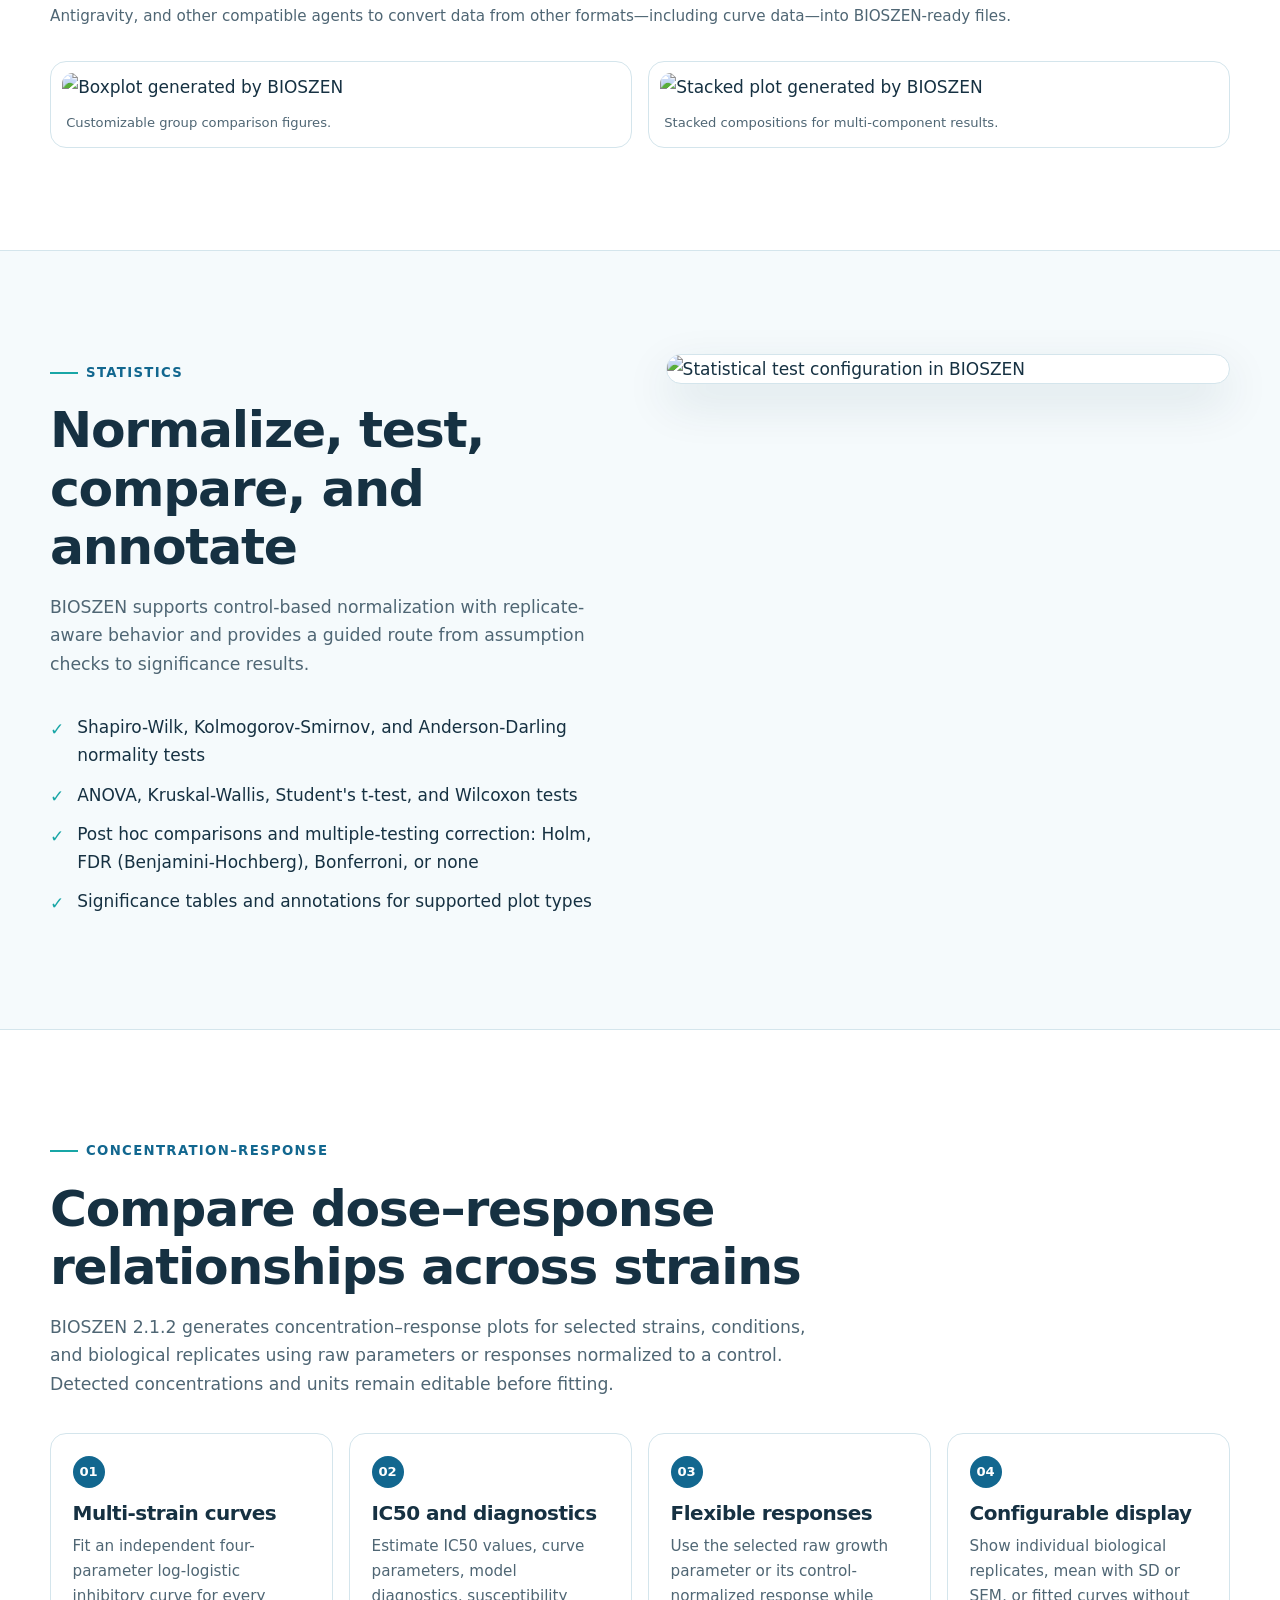
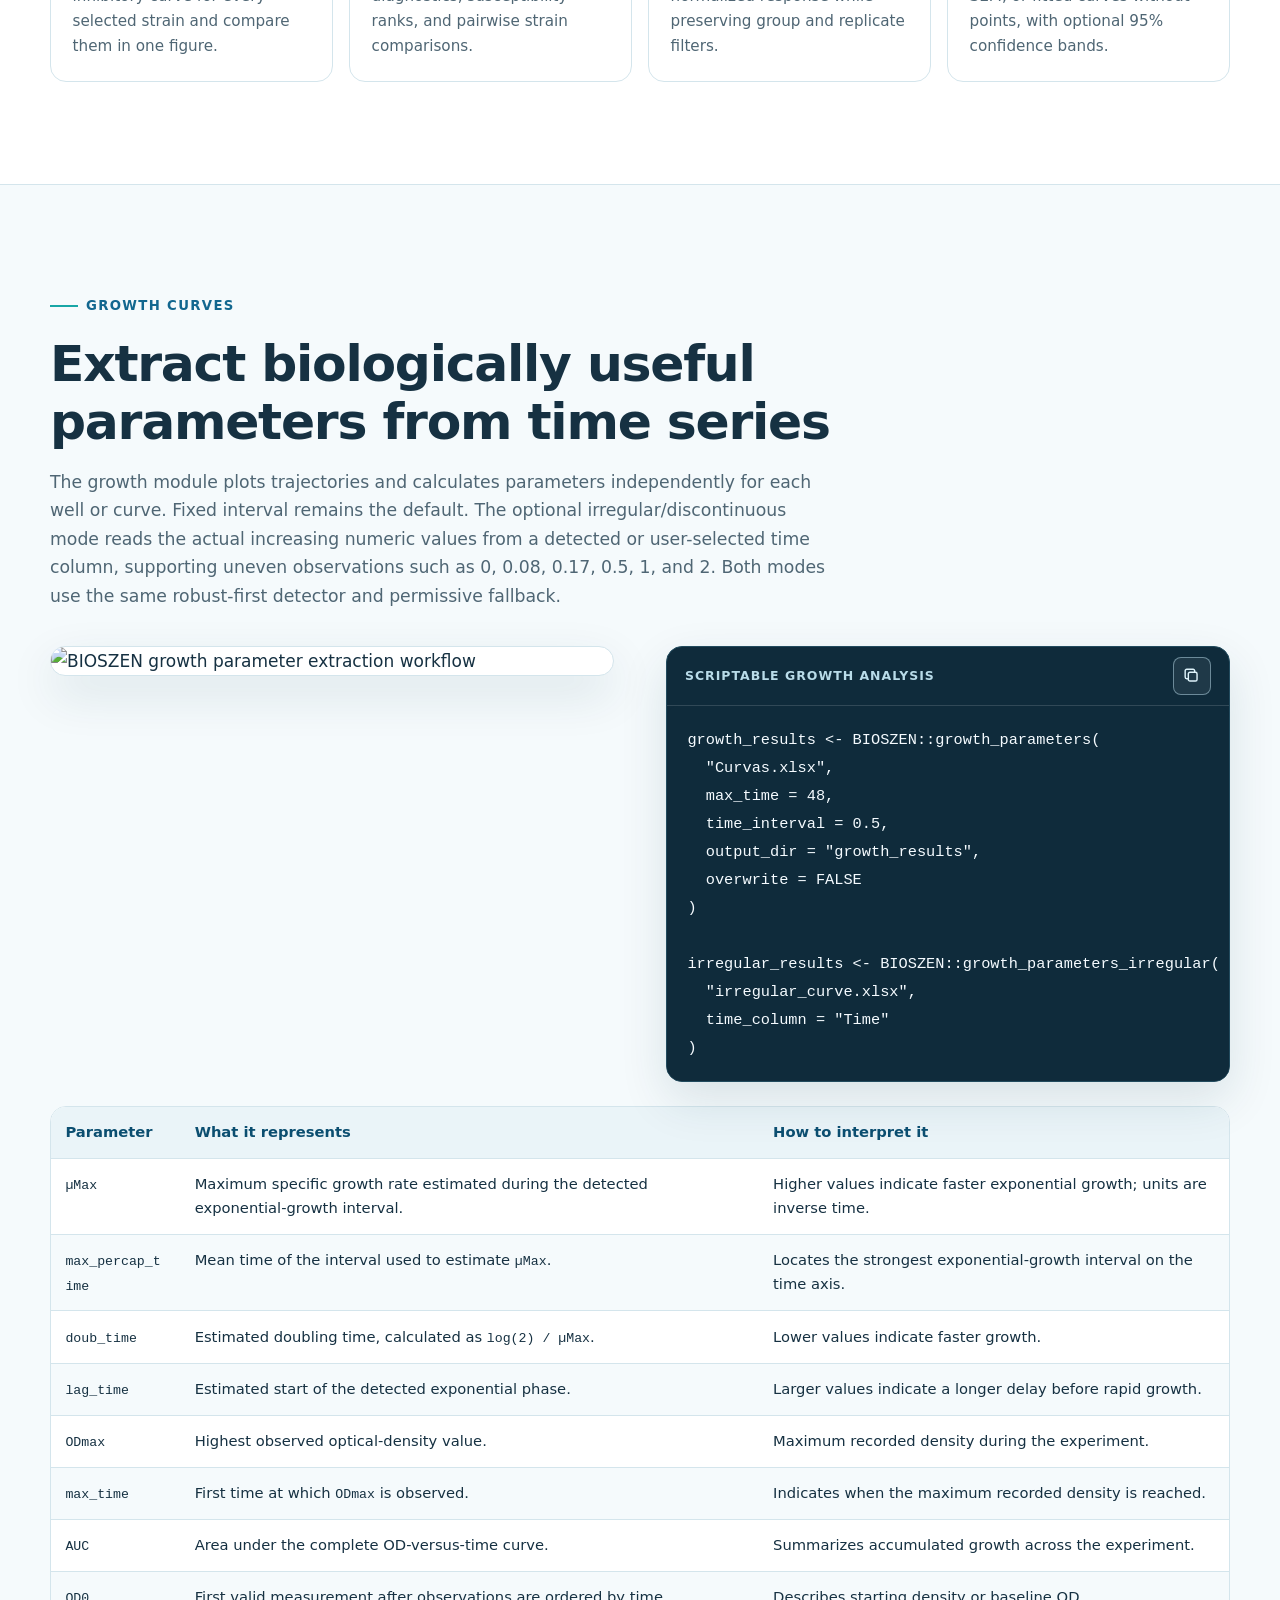
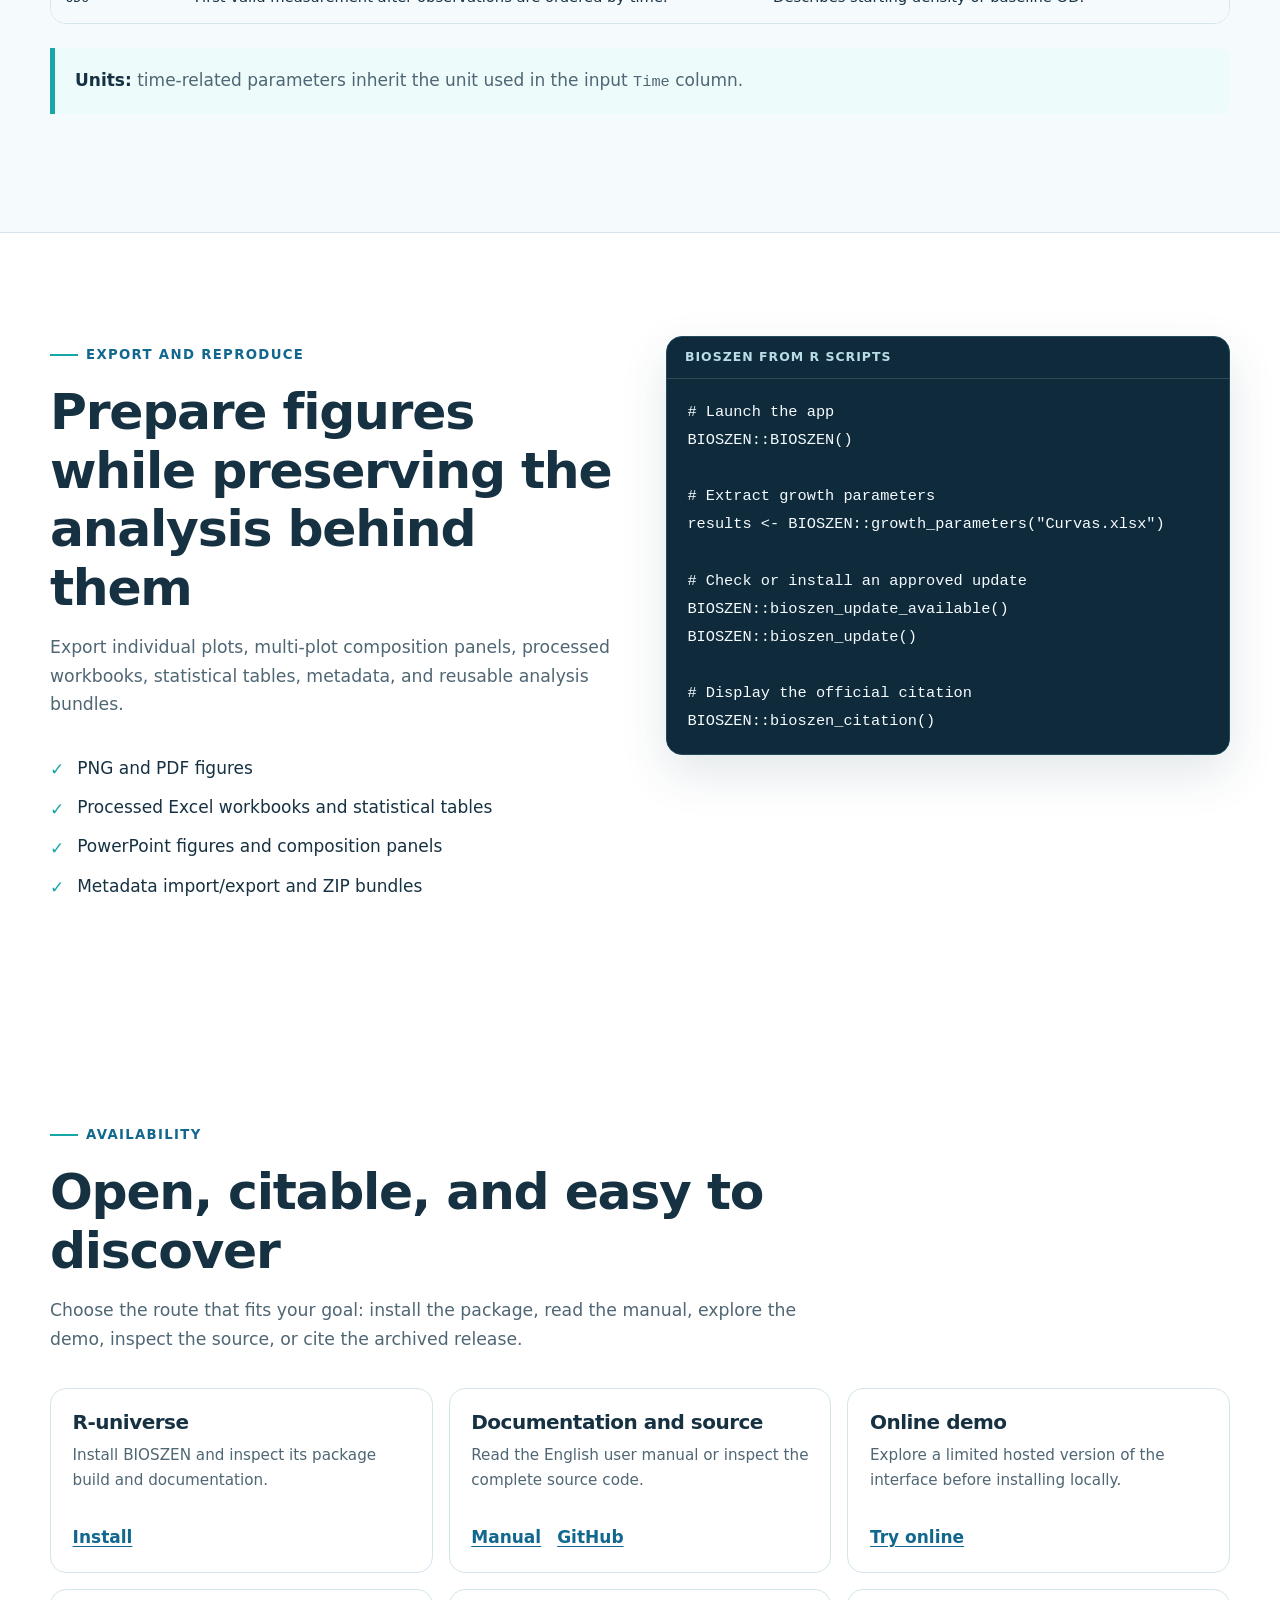
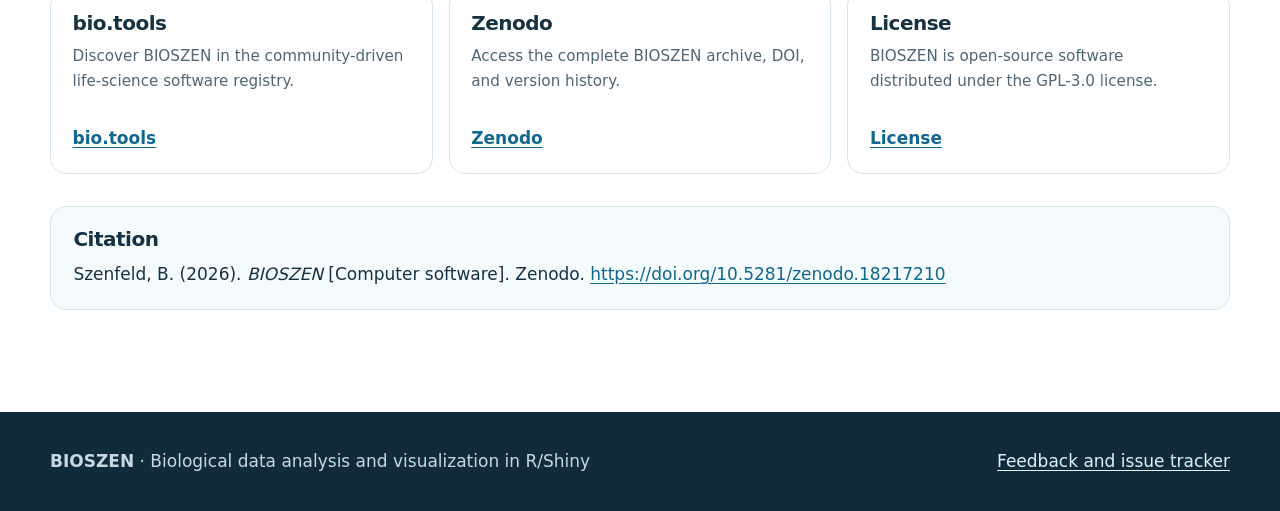
==== commit 349824bc: "Update website for BIOSZEN 2.1.2" ====
--- a/index.html
+++ b/index.html
@@ -13,7 +13,7 @@
   <meta charset="utf-8">
   <meta name="viewport" content="width=device-width, initial-scale=1">
   <title>BIOSZEN | Reproducible biological data analysis</title>
-  <meta name="description" content="BIOSZEN is an open-source R/Shiny package for biological data analysis, statistics, microbial growth curves, reproducible workflows, and publication-ready figures.">
+  <meta name="description" content="BIOSZEN 2.1.2 is an open-source R/Shiny package for biological data analysis, statistics, fixed and irregular microbial growth curves, concentration-response analysis, reproducible workflows, and publication-ready figures.">
   <meta name="author" content="Benjamín Szenfeld">
   <meta name="theme-color" content="#12678f">
   <meta name="robots" content="index, follow, max-image-preview:large, max-snippet:-1, max-video-preview:-1">
@@ -29,11 +29,11 @@
       document.documentElement.style.colorScheme = theme;
     })();
   </script>
-  <link rel="stylesheet" href="styles.css?v=2.1.1-20260808i">
+  <link rel="stylesheet" href="styles.css?v=2.1.2-20260825">
   <meta property="og:type" content="website">
   <meta property="og:site_name" content="BIOSZEN">
   <meta property="og:title" content="BIOSZEN | Reproducible biological data analysis">
-  <meta property="og:description" content="Analyze biological data, run statistics and growth-curve workflows, and export reproducible, publication-ready scientific figures with BIOSZEN.">
+  <meta property="og:description" content="Analyze biological data, fixed or irregular growth curves, and concentration-response relationships with BIOSZEN 2.1.2.">
   <meta property="og:url" content="https://bioszen.github.io/BIOSZEN/">
   <meta property="og:image" content="https://bioszen.github.io/BIOSZEN/site-assets/bioszen-social-preview-square.png">
   <meta property="og:image:secure_url" content="https://bioszen.github.io/BIOSZEN/site-assets/bioszen-social-preview-square.png">
@@ -43,7 +43,7 @@
   <meta property="og:image:height" content="1200">
   <meta name="twitter:card" content="summary">
   <meta name="twitter:title" content="BIOSZEN | Reproducible biological data analysis">
-  <meta name="twitter:description" content="Open-source biological data analysis, statistics, growth curves, and publication-ready scientific figures in R/Shiny.">
+  <meta name="twitter:description" content="Open-source biological data analysis, irregular growth curves, dose-response analysis, and publication-ready figures in R/Shiny.">
   <meta name="twitter:image" content="https://bioszen.github.io/BIOSZEN/site-assets/bioszen-social-preview-square.png">
   <meta name="twitter:image:alt" content="BIOSZEN social preview card">
   <script type="application/ld+json">
@@ -53,11 +53,11 @@
     "name": "BIOSZEN",
     "applicationCategory": "ScienceApplication",
     "applicationSubCategory": "Biological data analysis and visualization",
-    "softwareVersion": "2.1.1",
-    "datePublished": "2026-08-08",
+    "softwareVersion": "2.1.2",
+    "datePublished": "2026-08-25",
     "operatingSystem": "Windows, macOS, Linux",
     "softwareRequirements": "R >= 4.1",
-    "description": "Open-source R/Shiny software for biological data analysis, statistical workflows, microbial growth curves, reproducible exports, and scientific visualization.",
+    "description": "Open-source R/Shiny software for biological data analysis, statistical workflows, fixed and irregular microbial growth curves, concentration-response analysis, reproducible exports, and scientific visualization.",
     "url": "https://bioszen.github.io/BIOSZEN/",
     "sameAs": [
       "https://github.com/bioszen/BIOSZEN",
@@ -72,7 +72,7 @@
       "name": "Benjamín Szenfeld",
       "identifier": "https://orcid.org/0009-0003-4702-4149"
     },
-    "citation": "https://doi.org/10.5281/zenodo.21765136"
+    "citation": "https://doi.org/10.5281/zenodo.18217210"
   }
   </script>
 </head>
@@ -89,6 +89,7 @@
           <li><a href="#overview" data-analytics-id="overview" data-analytics-type="navigation" data-analytics-section="header">Overview</a></li>
           <li><a href="#install" data-analytics-id="install_section" data-analytics-type="navigation" data-analytics-section="header">Install</a></li>
           <li><a href="#workflow" data-analytics-id="workflow" data-analytics-type="navigation" data-analytics-section="header">Workflow</a></li>
+          <li><a href="#dose-response" data-analytics-id="dose_response" data-analytics-type="navigation" data-analytics-section="header">Dose-response</a></li>
           <li><a href="#growth" data-analytics-id="growth_curves" data-analytics-type="navigation" data-analytics-section="header">Growth curves</a></li>
           <li><a href="#availability" data-analytics-id="availability" data-analytics-type="navigation" data-analytics-section="header">Availability</a></li>
         </ul>
@@ -103,8 +104,8 @@
         <div class="hero-copy">
           <span class="eyebrow">Open-source R/Shiny software</span>
           <h1>From experimental data to reproducible analysis and editable scientific figures</h1>
-          <p class="hero-byline">Benjamín Szenfeld · BIOSZEN 2.1.1 · August 2026</p>
-          <p class="lead"><strong>BIOSZEN</strong> helps researchers turn Excel tables, CSV files, and optical-density time series into statistical results, growth parameters, customizable plots, and reproducible exports—without requiring plotting code.</p>
+          <p class="hero-byline">Benjamín Szenfeld · BIOSZEN 2.1.2 · August 2026</p>
+          <p class="lead"><strong>BIOSZEN</strong> helps researchers turn Excel tables, CSV files, and optical-density time series into statistical results, growth parameters, concentration–response models, customizable plots, and reproducible exports—without requiring plotting code.</p>
           <div class="cta-group" aria-label="BIOSZEN links">
             <a class="button button-primary" href="https://bioszen.r-universe.dev/" aria-label="Install BIOSZEN from R-universe" data-analytics-id="install" data-analytics-type="outbound_link" data-analytics-section="hero">Install</a>
             <a class="button button-secondary" href="https://bioszen-test.share.connect.posit.cloud" aria-label="Try the limited BIOSZEN online demo" data-analytics-id="try_online" data-analytics-type="outbound_link" data-analytics-section="hero">Try online</a>
@@ -142,7 +143,7 @@
         <div class="card-grid">
           <article class="card"><span class="card-number">01</span><h3>Accessible analysis</h3><p>Work through a graphical interface while retaining scriptable R functions for repeatable pipelines.</p></article>
           <article class="card"><span class="card-number">02</span><h3>Biological statistics</h3><p>Use normalization, replicate-aware quality control, normality tests, significance tests, post hoc comparisons, and multiple-testing correction.</p></article>
-          <article class="card"><span class="card-number">03</span><h3>Scientific figures</h3><p>Create boxplots, bar plots, violin plots, curves, stacked plots, heatmaps, correlation plots, and correlation matrices.</p></article>
+          <article class="card"><span class="card-number">03</span><h3>Scientific figures</h3><p>Create boxplots, bar plots, violin plots, curves, stacked plots, heatmaps, correlation plots, correlation matrices, and multi-strain concentration–response curves.</p></article>
           <article class="card"><span class="card-number">04</span><h3>Reproducible outputs</h3><p>Export processed data, statistics, metadata, plots, composition panels, and reusable ZIP bundles.</p></article>
         </div>
       </div>
@@ -242,12 +243,28 @@
       </div>
     </section>
 
-    <section class="section" id="growth">
+    <section class="section" id="dose-response">
+      <div class="section-shell">
+        <div class="section-heading">
+          <span class="eyebrow">Concentration–response</span>
+          <h2>Compare dose–response relationships across strains</h2>
+          <p>BIOSZEN 2.1.2 generates concentration–response plots for selected strains, conditions, and biological replicates using raw parameters or responses normalized to a control. Detected concentrations and units remain editable before fitting.</p>
+        </div>
+        <div class="card-grid">
+          <article class="card"><span class="card-number">01</span><h3>Multi-strain curves</h3><p>Fit an independent four-parameter log-logistic inhibitory curve for every selected strain and compare them in one figure.</p></article>
+          <article class="card"><span class="card-number">02</span><h3>IC50 and diagnostics</h3><p>Estimate IC50 values, curve parameters, model diagnostics, susceptibility ranks, and pairwise strain comparisons.</p></article>
+          <article class="card"><span class="card-number">03</span><h3>Flexible responses</h3><p>Use the selected raw growth parameter or its control-normalized response while preserving group and replicate filters.</p></article>
+          <article class="card"><span class="card-number">04</span><h3>Configurable display</h3><p>Show individual biological replicates, mean with SD or SEM, or fitted curves without points, with optional 95% confidence bands.</p></article>
+        </div>
+      </div>
+    </section>
+
+    <section class="section section-tint" id="growth">
       <div class="section-shell">
         <div class="section-heading">
           <span class="eyebrow">Growth curves</span>
           <h2>Extract biologically useful parameters from time series</h2>
-          <p>The growth module plots trajectories and calculates parameters independently for each well or curve. It uses a robust exponential-phase detector first and a permissive detector only to complete estimates that remain missing.</p>
+          <p>The growth module plots trajectories and calculates parameters independently for each well or curve. Fixed interval remains the default. The optional irregular/discontinuous mode reads the actual increasing numeric values from a detected or user-selected time column, supporting uneven observations such as 0, 0.08, 0.17, 0.5, 1, and 2. Both modes use the same robust-first detector and permissive fallback.</p>
         </div>
         <div class="split">
           <figure class="screenshot"><img src="https://raw.githubusercontent.com/bioszen/BIOSZEN/main/Gallery/screenshots/app/13_growth_parameters_workflow.png" alt="BIOSZEN growth parameter extraction workflow" loading="lazy"></figure>
@@ -259,6 +276,11 @@
   time_interval = 0.5,
   output_dir = "growth_results",
   overwrite = FALSE
+)
+
+irregular_results &lt;- BIOSZEN::growth_parameters_irregular(
+  "irregular_curve.xlsx",
+  time_column = "Time"
 )</code></pre>
           </div>
         </div>
@@ -281,7 +303,7 @@
       </div>
     </section>
 
-    <section class="section section-tint" id="exports">
+    <section class="section" id="exports">
       <div class="section-shell split">
         <div>
           <div class="section-heading">
@@ -333,7 +355,7 @@
         </div>
         <div class="citation" style="margin-top: 2rem;">
           <h3>Citation</h3>
-          <p>Szenfeld, B. (2026). <em>BIOSZEN</em> (Version 2.1.1) [Computer software]. Zenodo. <a href="https://doi.org/10.5281/zenodo.21765136" data-analytics-id="version_doi" data-analytics-type="outbound_link" data-analytics-section="citation">https://doi.org/10.5281/zenodo.21765136</a></p>
+          <p>Szenfeld, B. (2026). <em>BIOSZEN</em> [Computer software]. Zenodo. <a href="https://doi.org/10.5281/zenodo.18217210" data-analytics-id="concept_doi" data-analytics-type="outbound_link" data-analytics-section="citation">https://doi.org/10.5281/zenodo.18217210</a></p>
         </div>
       </div>
     </section>
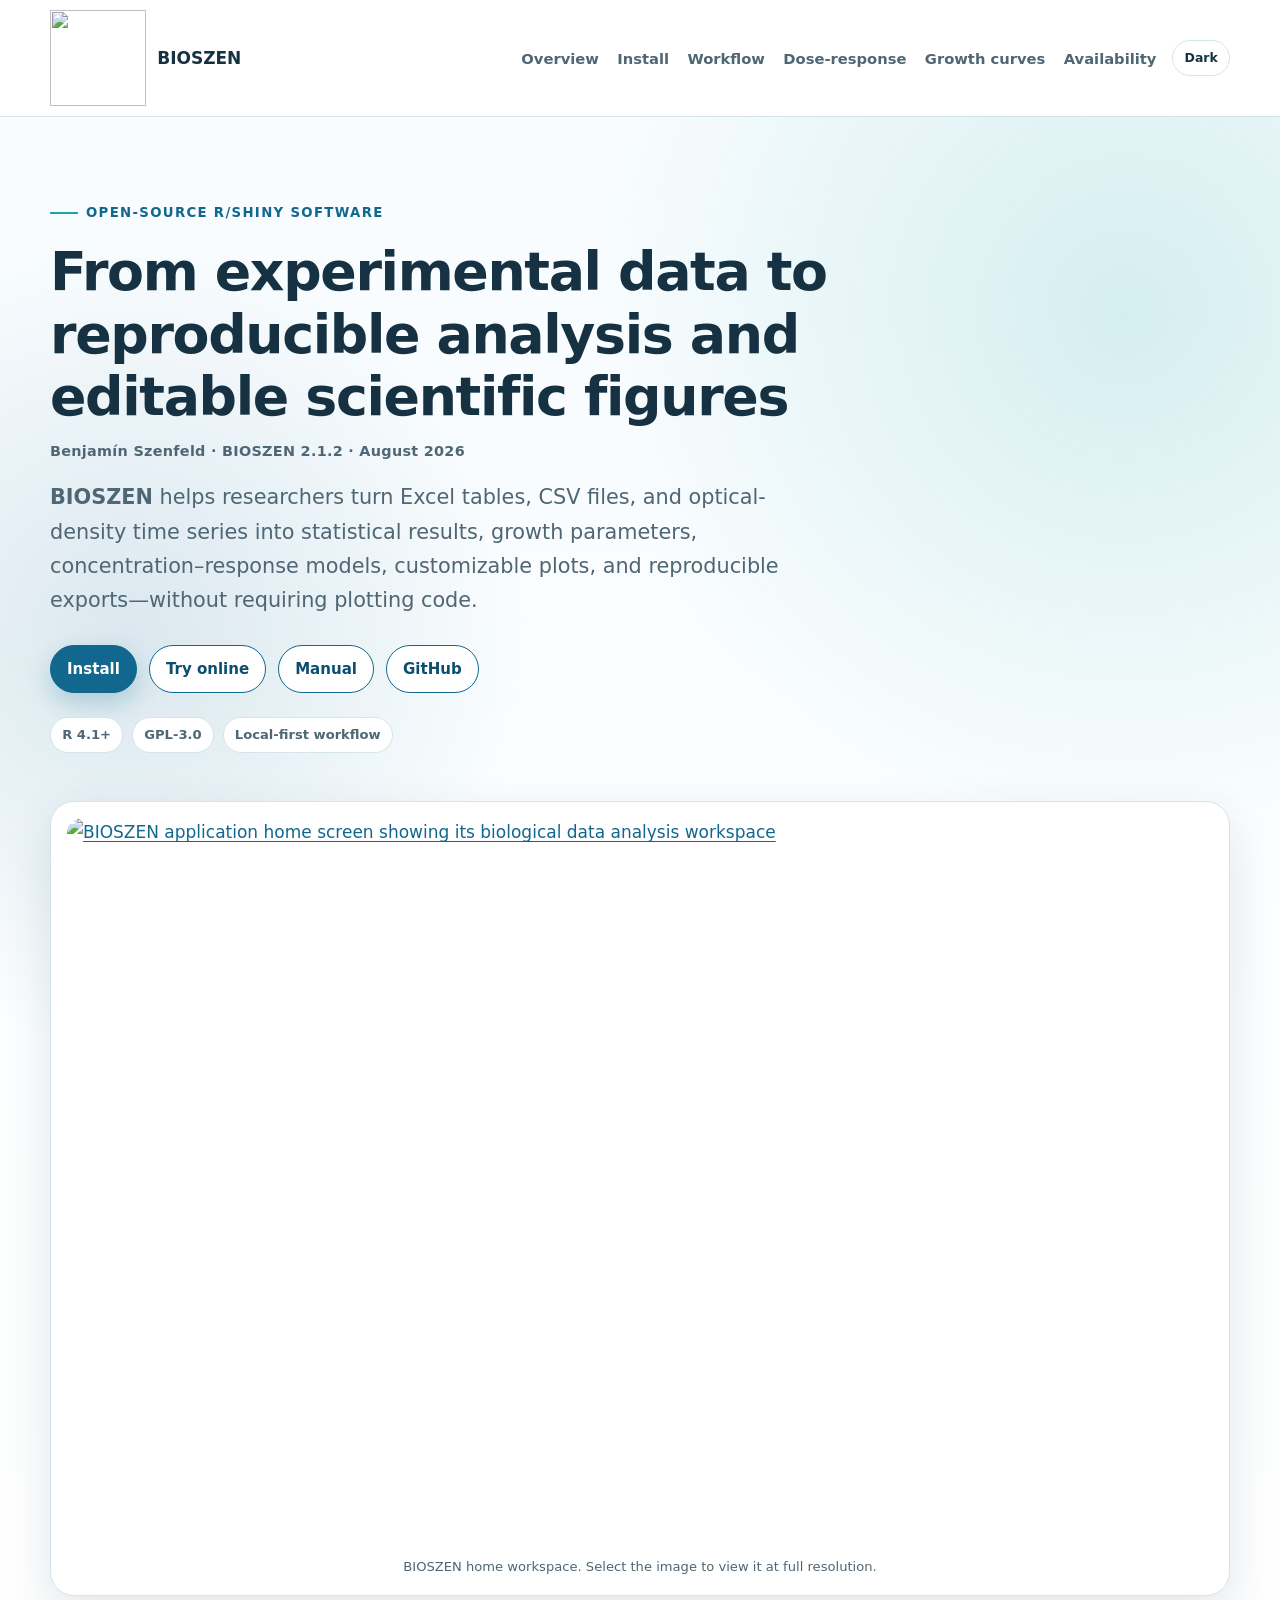
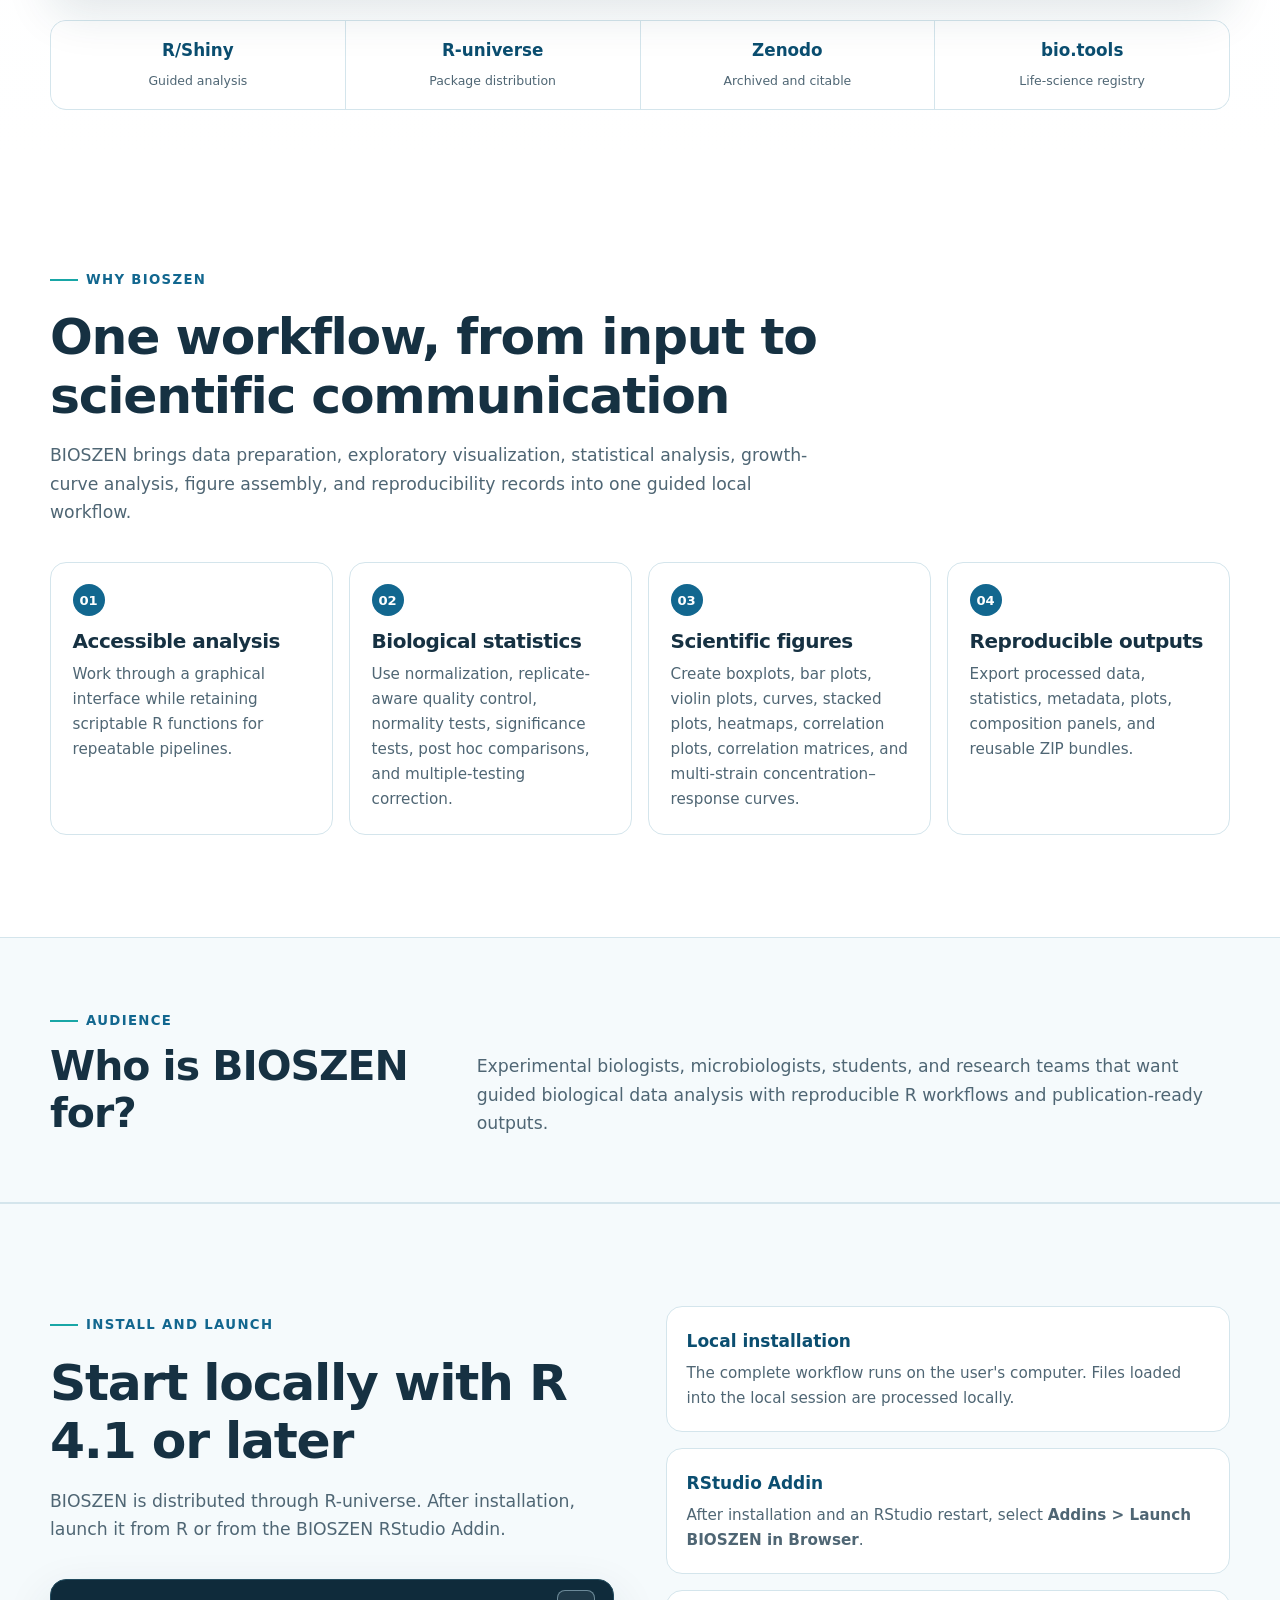
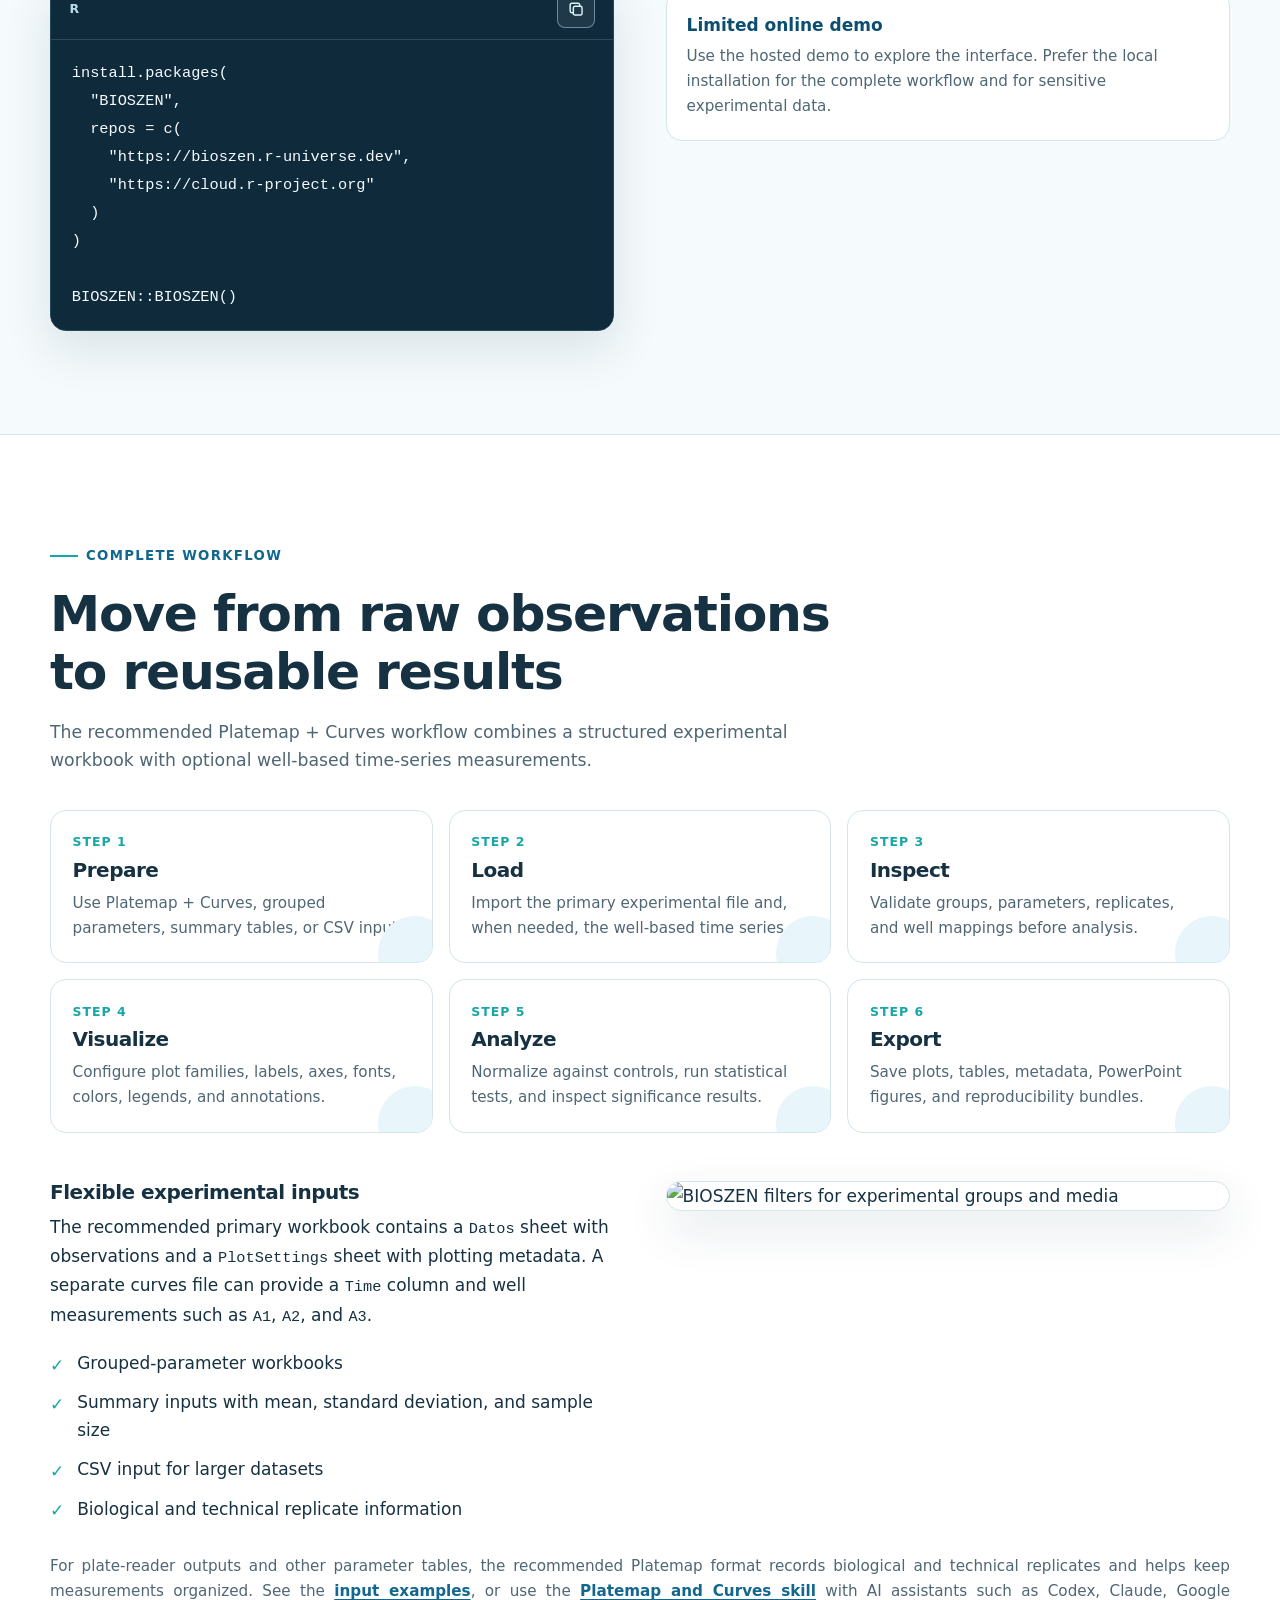
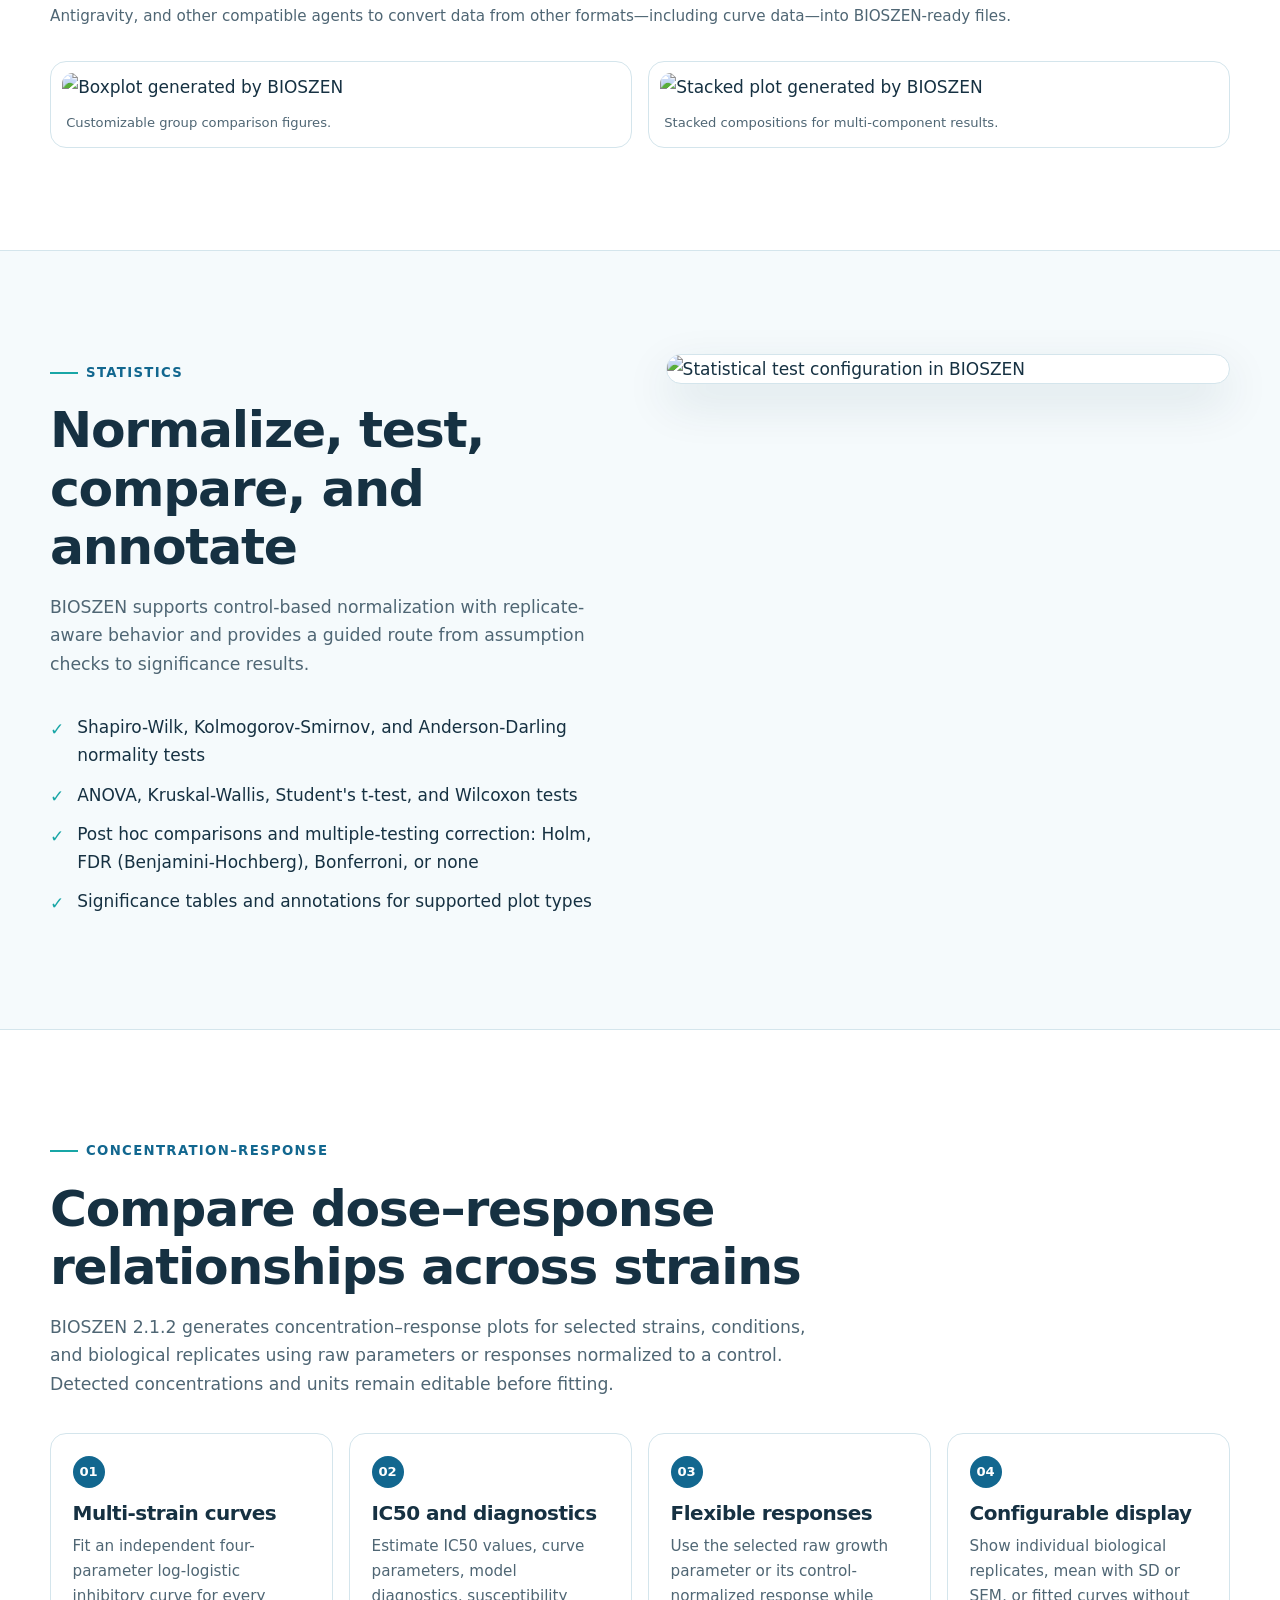
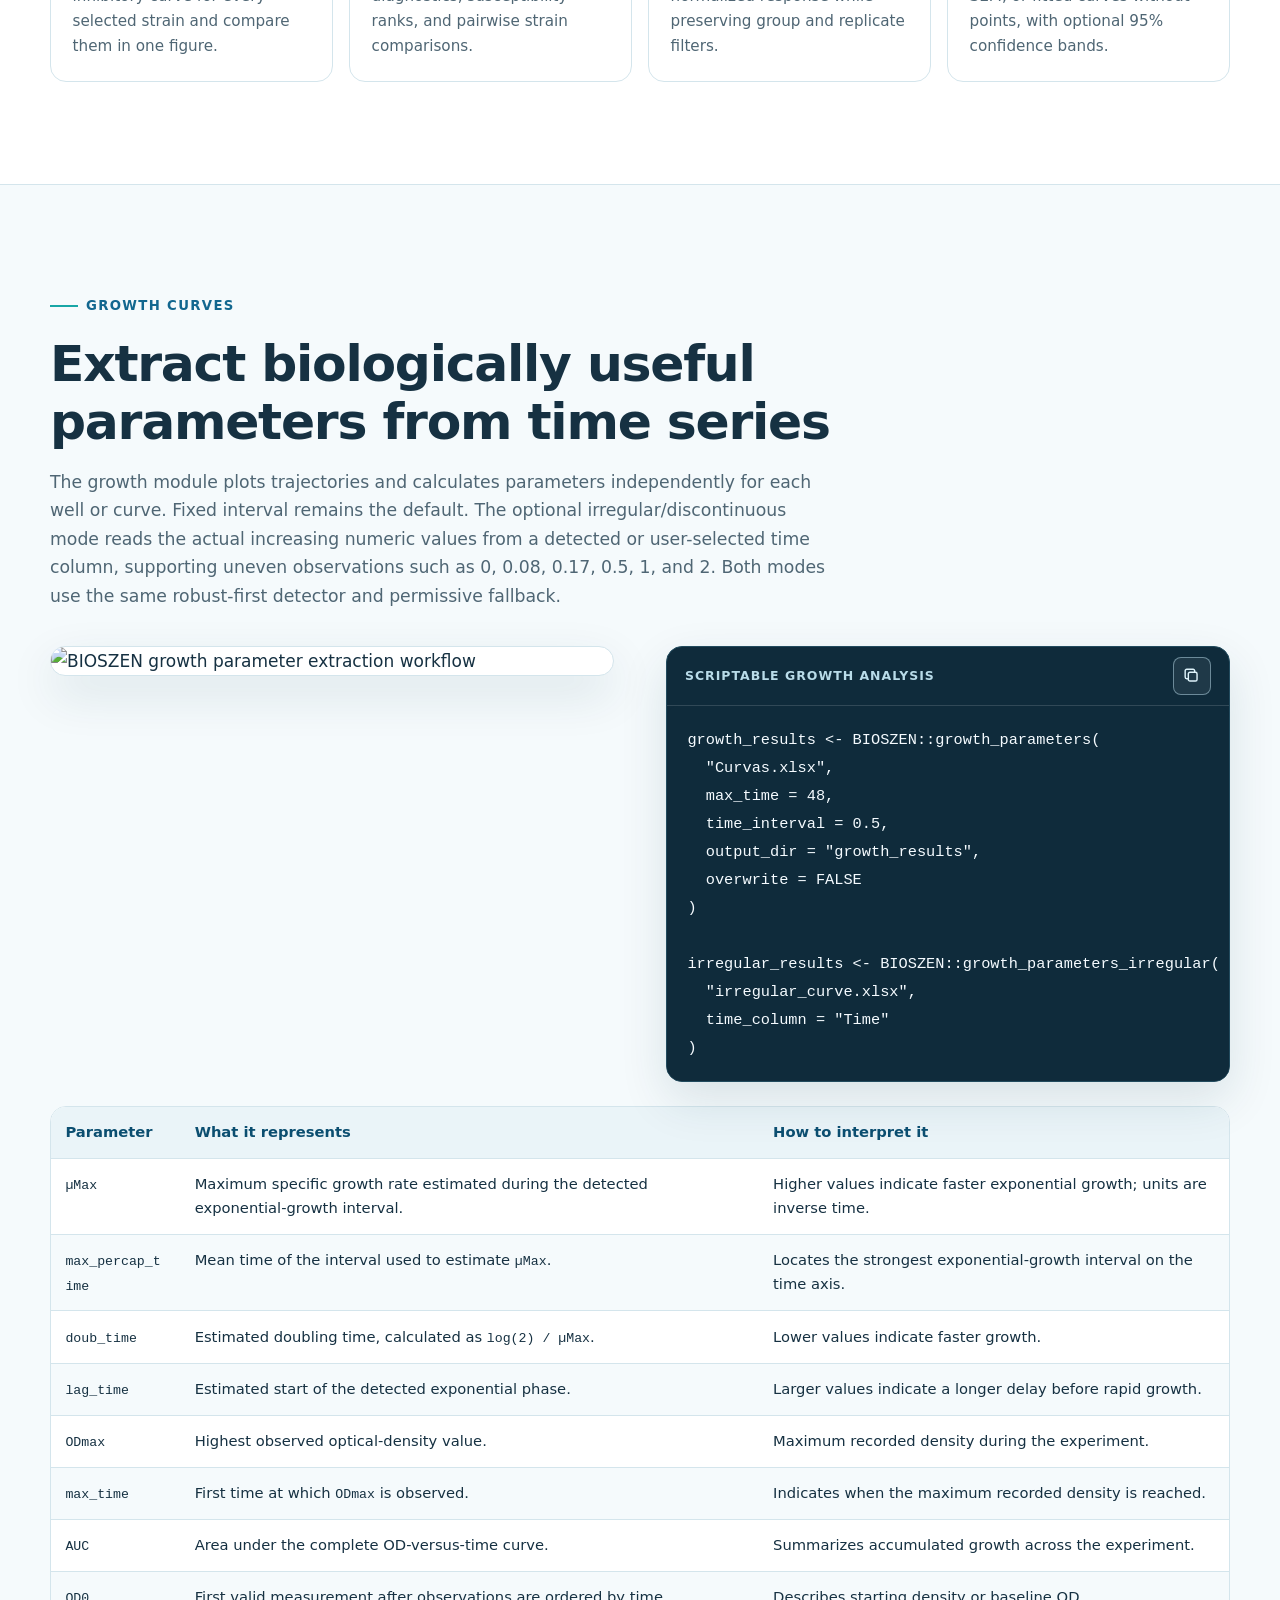
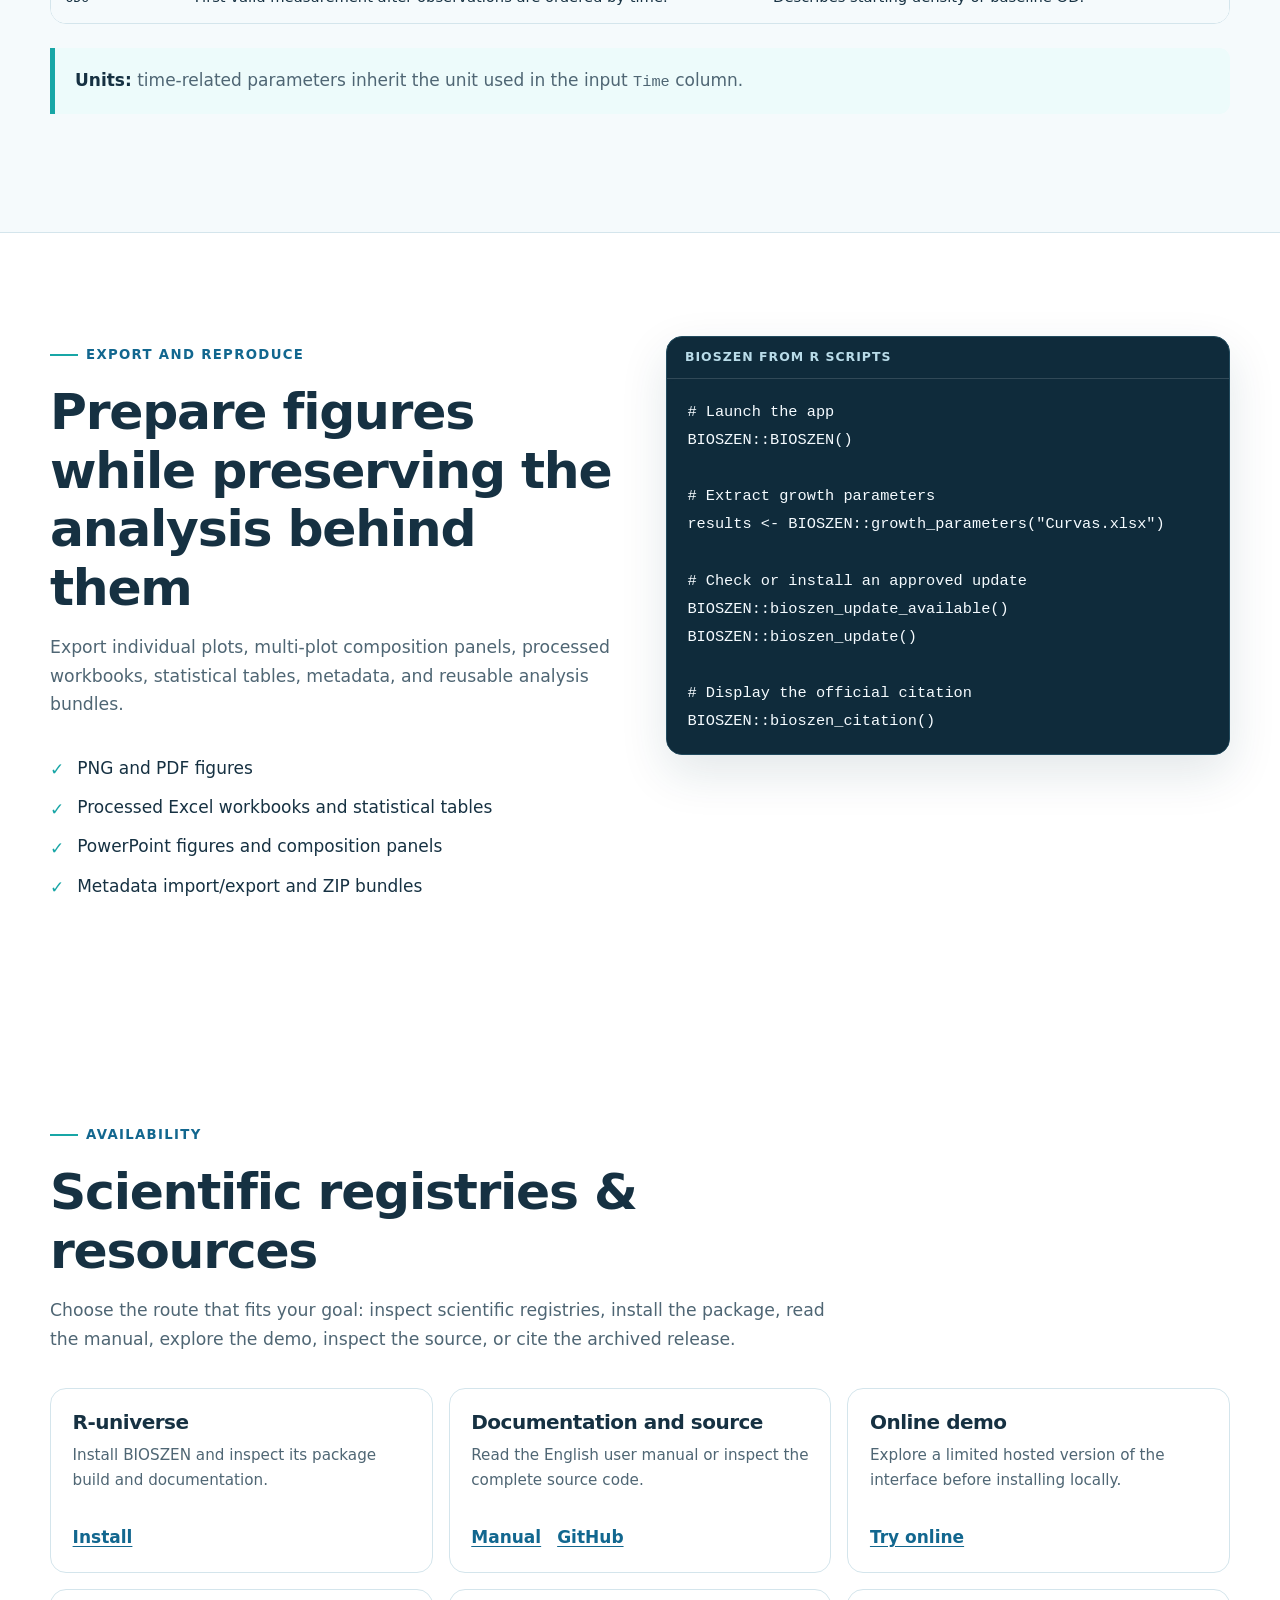
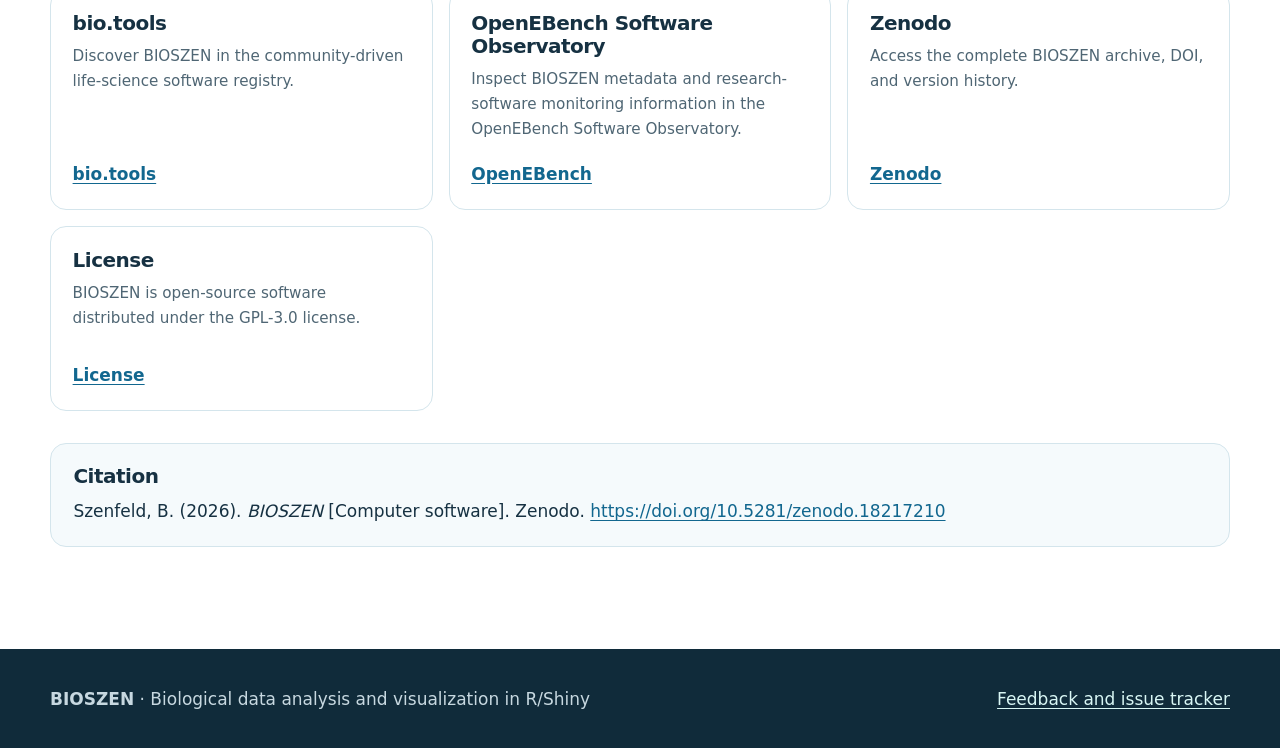
==== commit 3a96475f: "Update Zenodo metadata and OpenEBench links" ====
--- a/index.html
+++ b/index.html
@@ -62,6 +62,7 @@
     "sameAs": [
       "https://github.com/bioszen/BIOSZEN",
       "https://bio.tools/bioszen",
+      "https://openebench.bsc.es/tool/bioszen-6a87238999682f1e2e0b1c85",
       "https://bioszen.r-universe.dev/"
     ],
     "downloadUrl": "https://bioszen.r-universe.dev/",
@@ -342,14 +343,15 @@
       <div class="section-shell">
         <div class="section-heading">
           <span class="eyebrow">Availability</span>
-          <h2>Open, citable, and easy to discover</h2>
-          <p>Choose the route that fits your goal: install the package, read the manual, explore the demo, inspect the source, or cite the archived release.</p>
+          <h2>Scientific registries &amp; resources</h2>
+          <p>Choose the route that fits your goal: inspect scientific registries, install the package, read the manual, explore the demo, inspect the source, or cite the archived release.</p>
         </div>
         <div class="resource-grid">
           <article class="resource-card"><h3>R-universe</h3><p>Install BIOSZEN and inspect its package build and documentation.</p><a href="https://bioszen.r-universe.dev/" aria-label="Install BIOSZEN from R-universe" data-analytics-id="install" data-analytics-type="outbound_link" data-analytics-section="availability">Install</a></article>
           <article class="resource-card"><h3>Documentation and source</h3><p>Read the English user manual or inspect the complete source code.</p><div class="resource-links"><a href="https://github.com/bioszen/BIOSZEN/blob/main/inst/app/www/MANUAL_EN.md" aria-label="Read the BIOSZEN user manual in English" data-analytics-id="manual" data-analytics-type="outbound_link" data-analytics-section="availability">Manual</a><a href="https://github.com/bioszen/BIOSZEN" aria-label="Open the BIOSZEN GitHub repository" data-analytics-id="github" data-analytics-type="outbound_link" data-analytics-section="availability">GitHub</a></div></article>
           <article class="resource-card"><h3>Online demo</h3><p>Explore a limited hosted version of the interface before installing locally.</p><a href="https://bioszen-test.share.connect.posit.cloud" aria-label="Try the limited BIOSZEN online demo" data-analytics-id="try_online" data-analytics-type="outbound_link" data-analytics-section="availability">Try online</a></article>
           <article class="resource-card"><h3>bio.tools</h3><p>Discover BIOSZEN in the community-driven life-science software registry.</p><a href="https://bio.tools/bioszen" aria-label="View the BIOSZEN bio.tools registry entry" data-analytics-id="bio_tools" data-analytics-type="outbound_link" data-analytics-section="availability">bio.tools</a></article>
+          <article class="resource-card"><h3>OpenEBench Software Observatory</h3><p>Inspect BIOSZEN metadata and research-software monitoring information in the OpenEBench Software Observatory.</p><a href="https://openebench.bsc.es/tool/bioszen-6a87238999682f1e2e0b1c85" aria-label="View BIOSZEN in the OpenEBench Software Observatory" data-analytics-id="openebench" data-analytics-type="outbound_link" data-analytics-section="availability">OpenEBench</a></article>
           <article class="resource-card"><h3>Zenodo</h3><p>Access the complete BIOSZEN archive, DOI, and version history.</p><a href="https://doi.org/10.5281/zenodo.18217210" aria-label="Open the complete BIOSZEN Zenodo record" data-analytics-id="zenodo" data-analytics-type="outbound_link" data-analytics-section="availability">Zenodo</a></article>
           <article class="resource-card"><h3>License</h3><p>BIOSZEN is open-source software distributed under the GPL-3.0 license.</p><a href="https://github.com/bioszen/BIOSZEN/blob/main/LICENSE" aria-label="Read the BIOSZEN GPL-3.0 license" data-analytics-id="license" data-analytics-type="outbound_link" data-analytics-section="availability">License</a></article>
         </div>
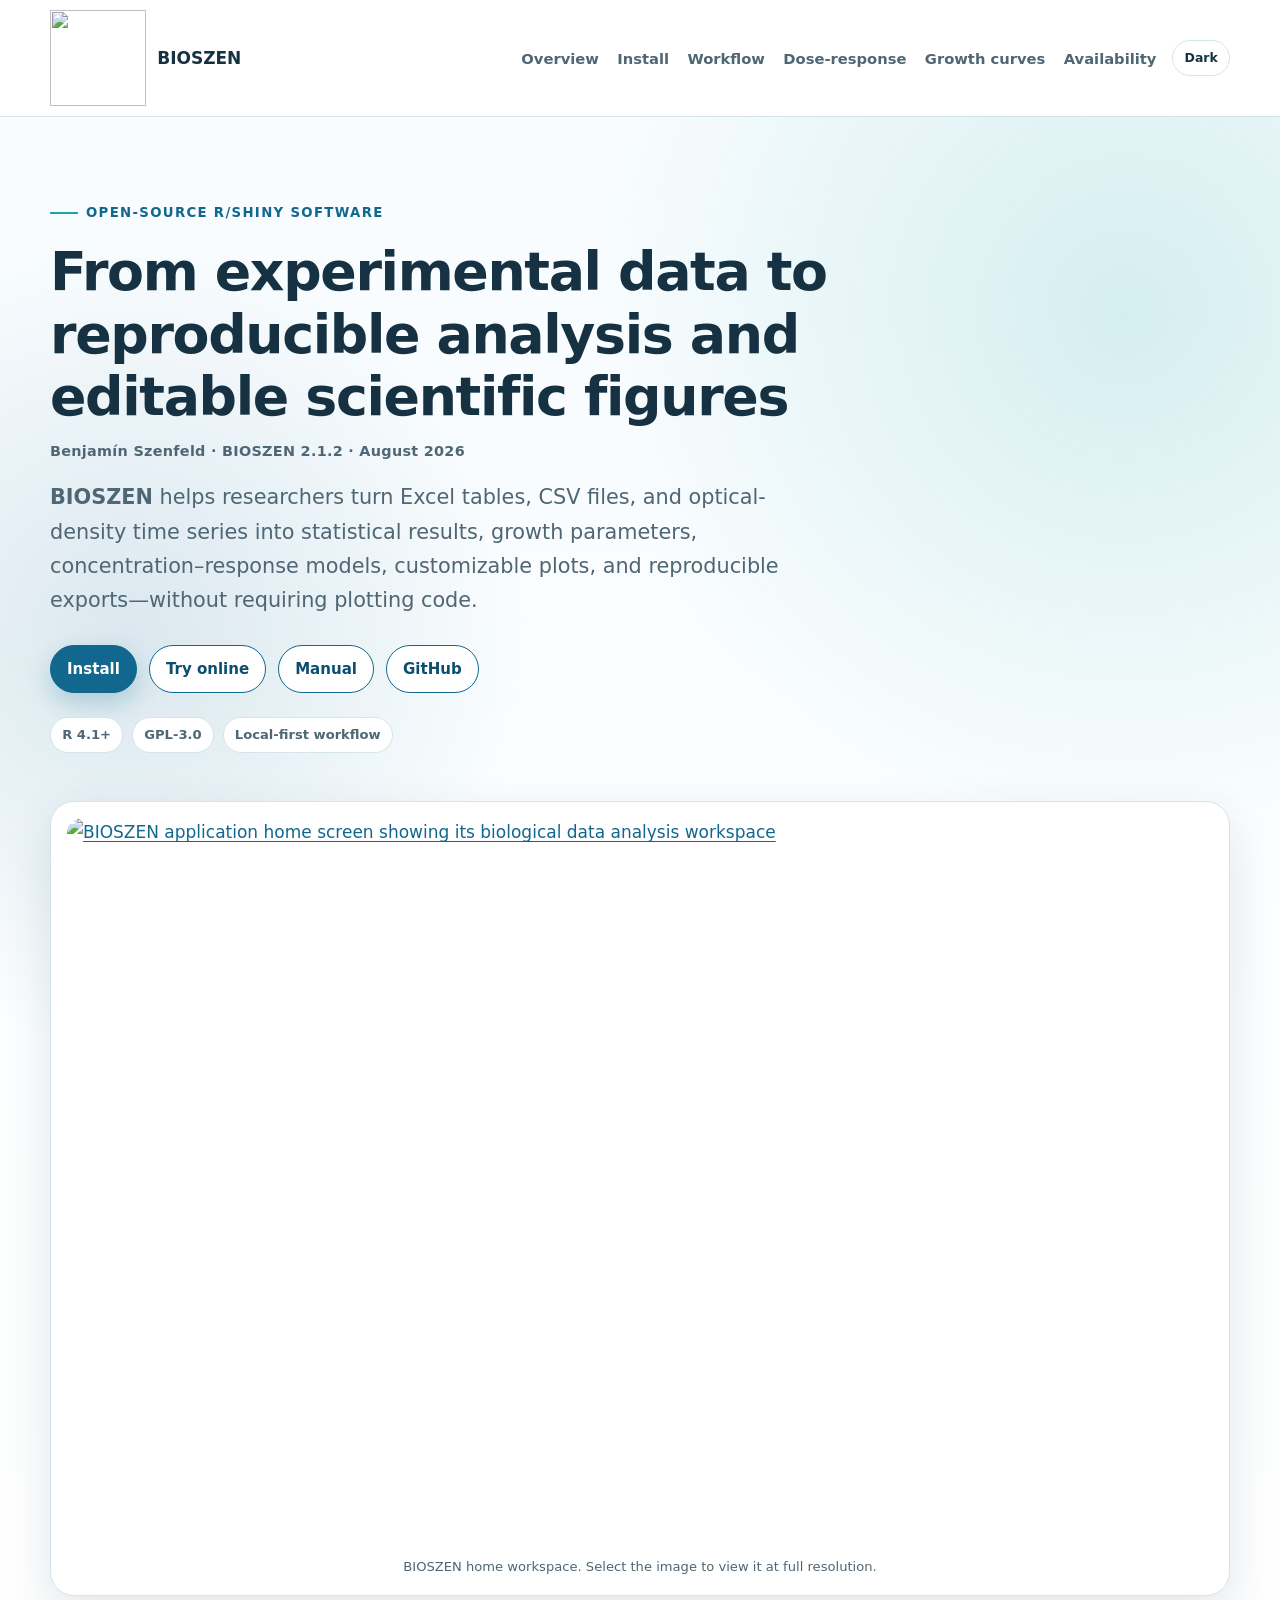
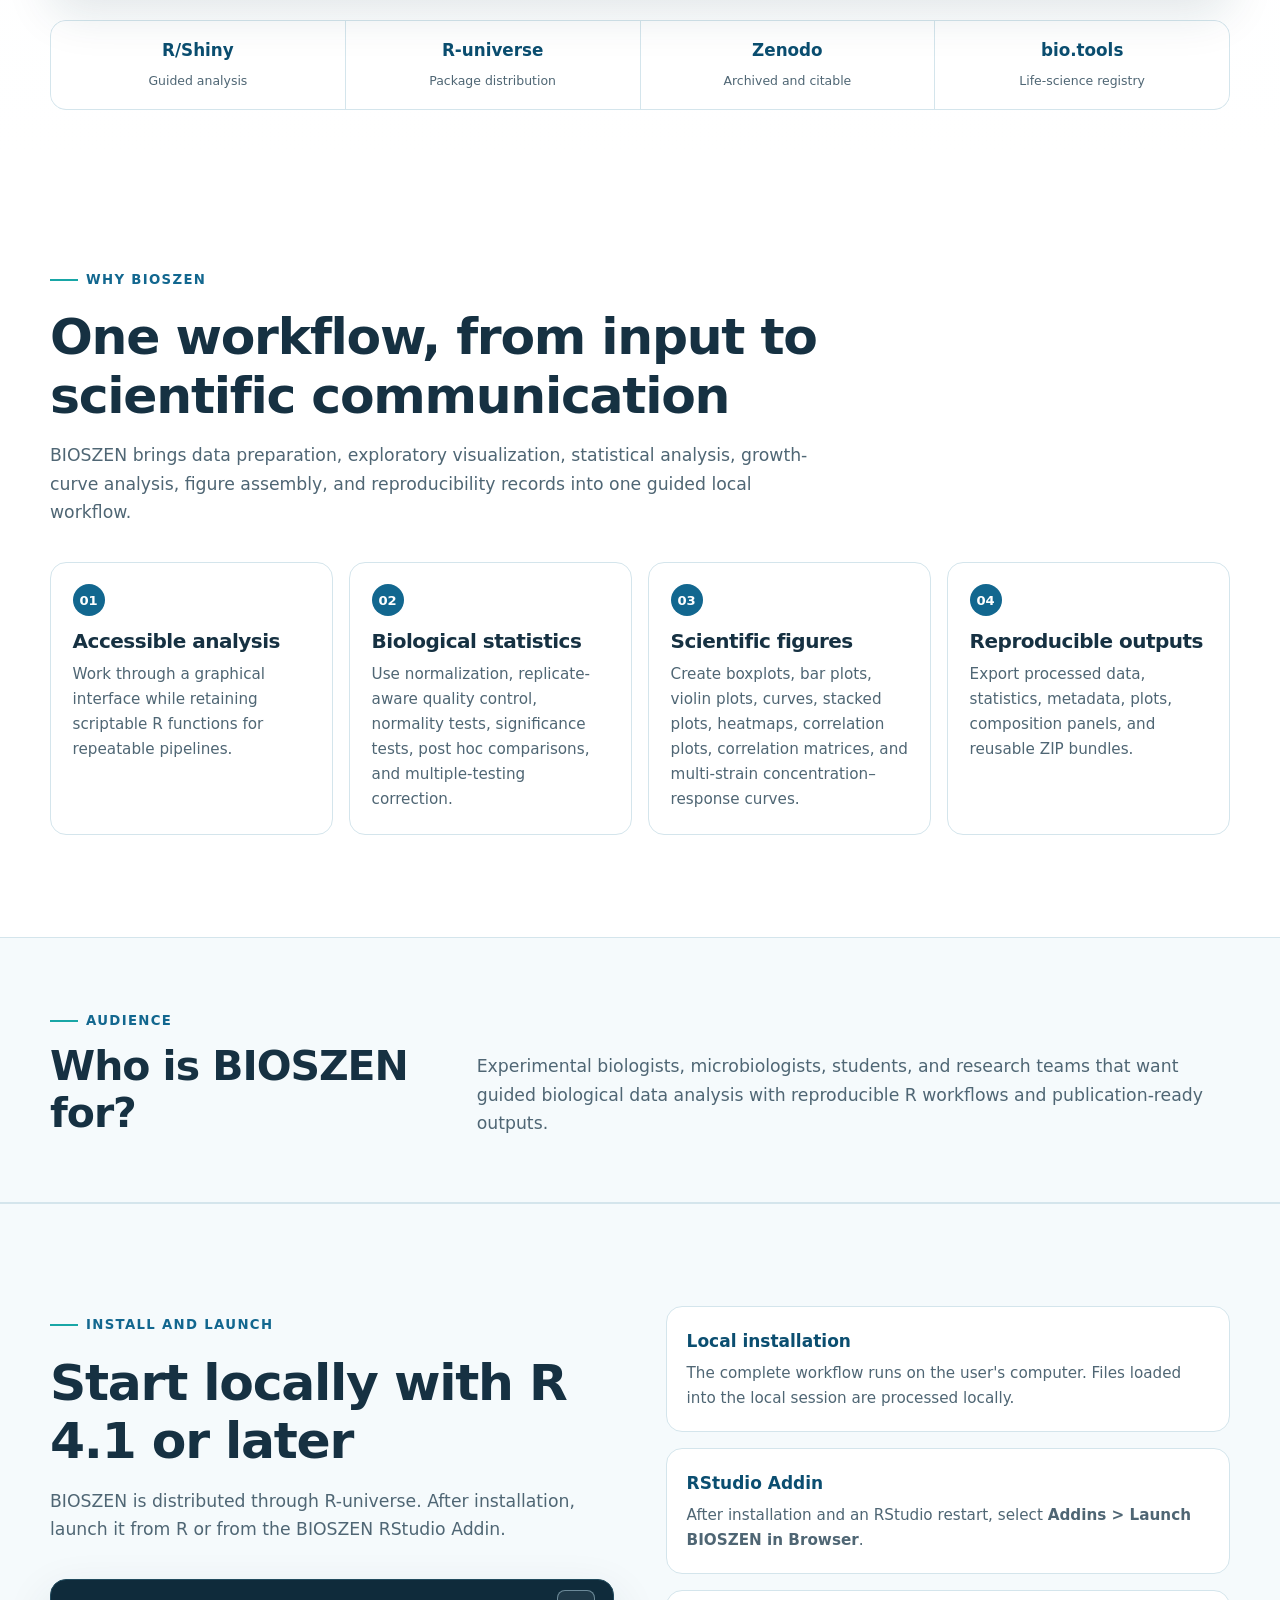
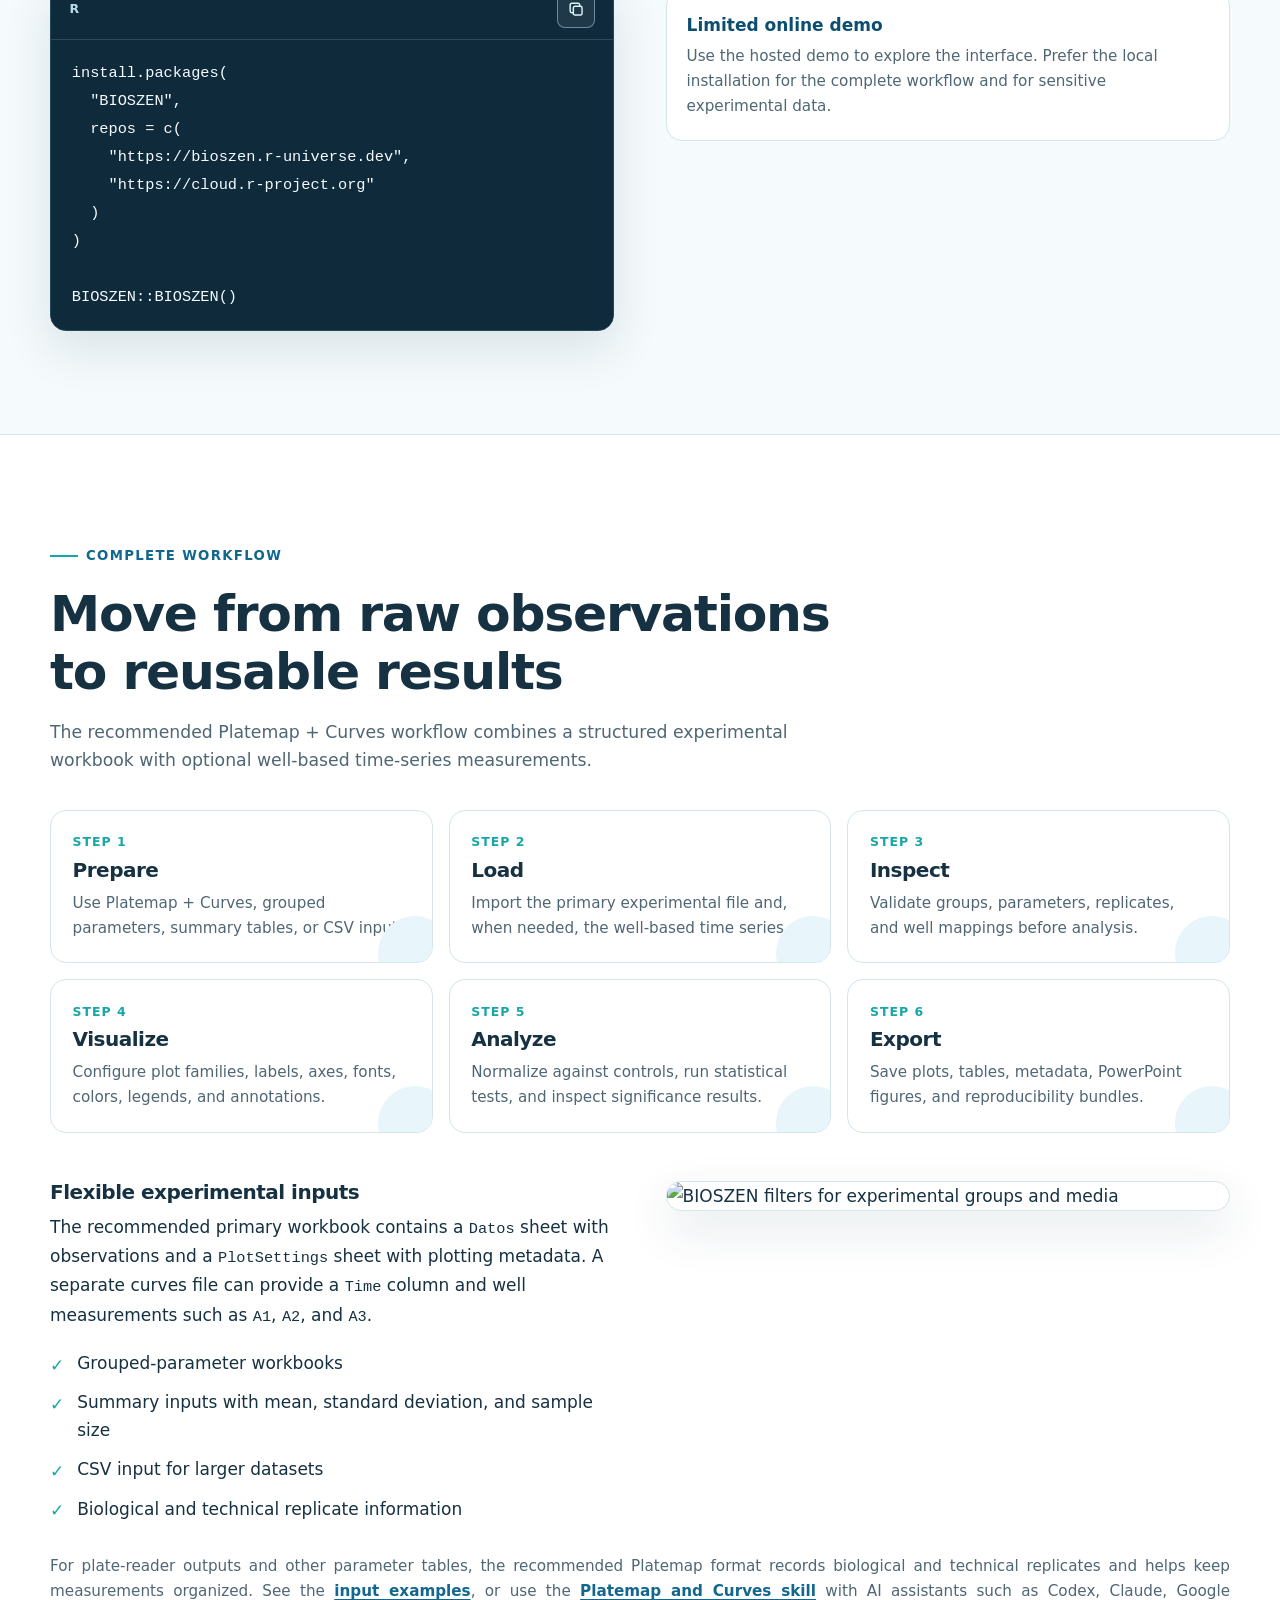
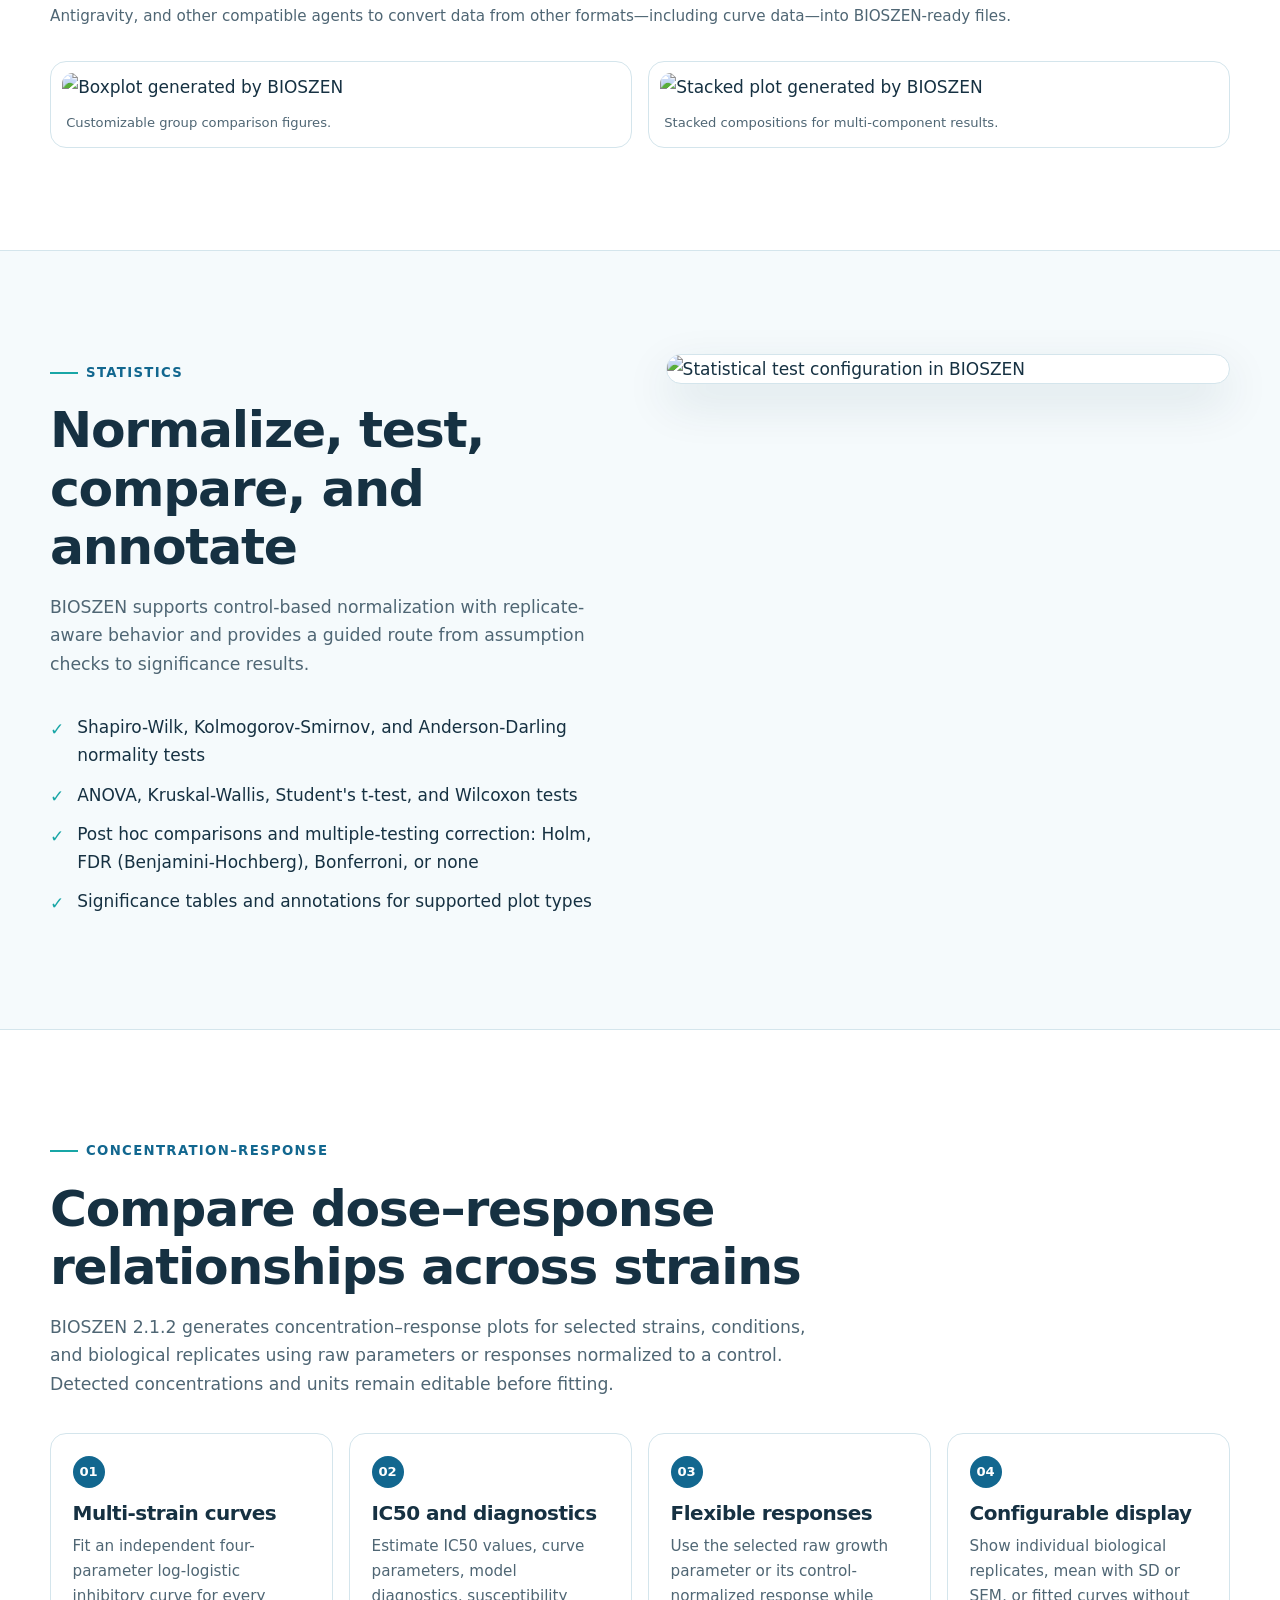
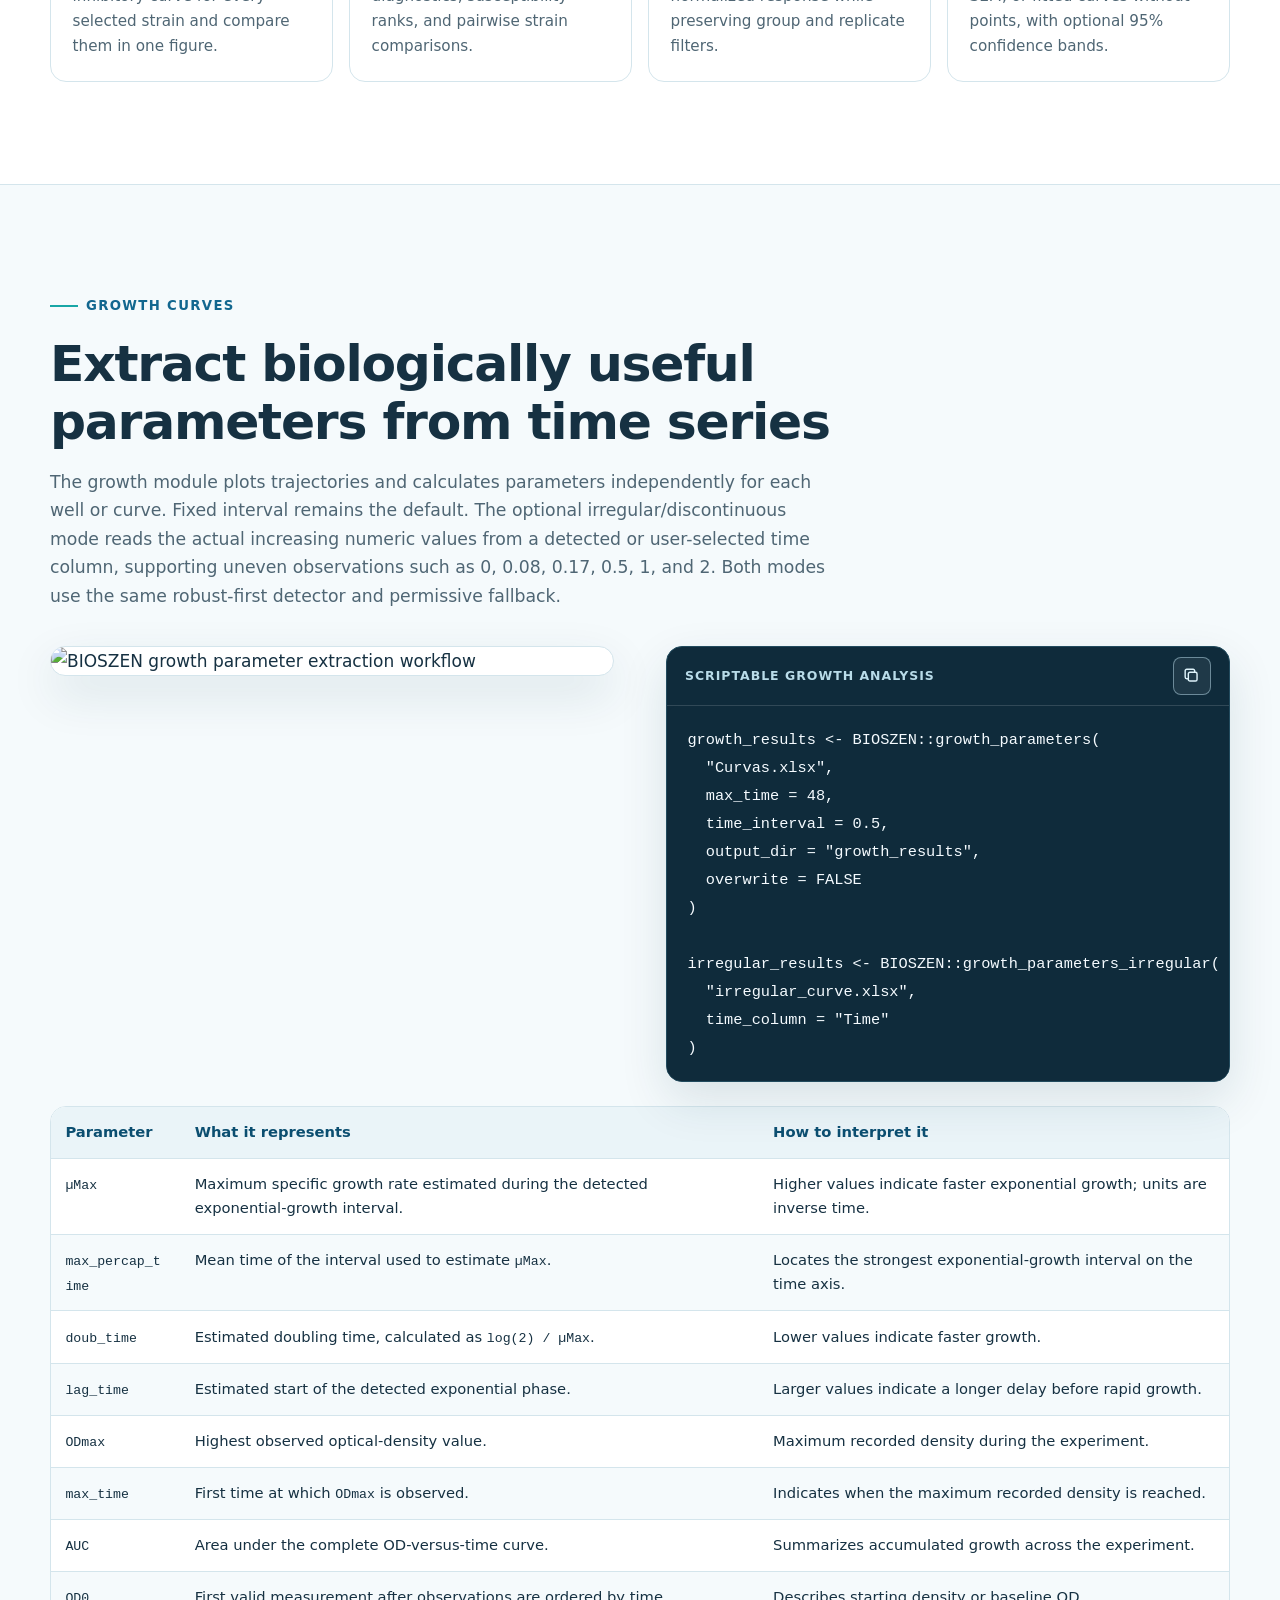
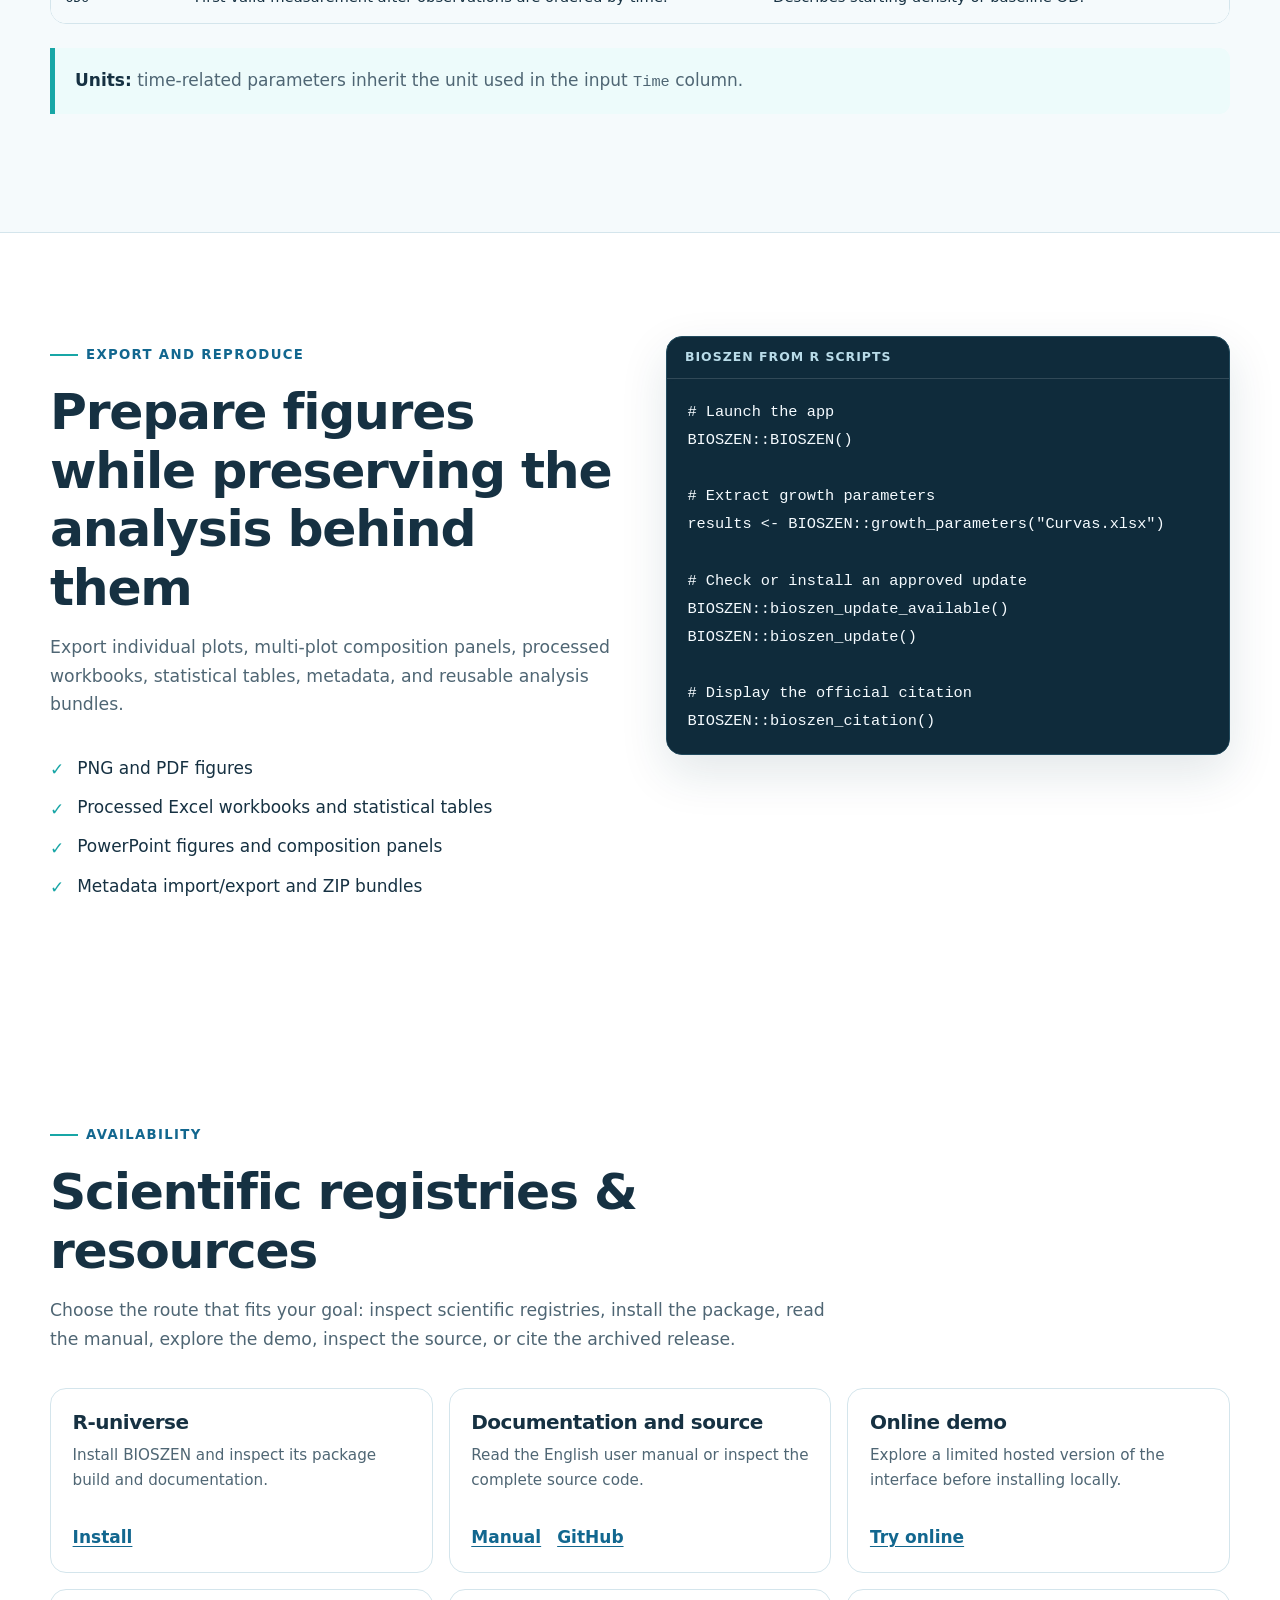
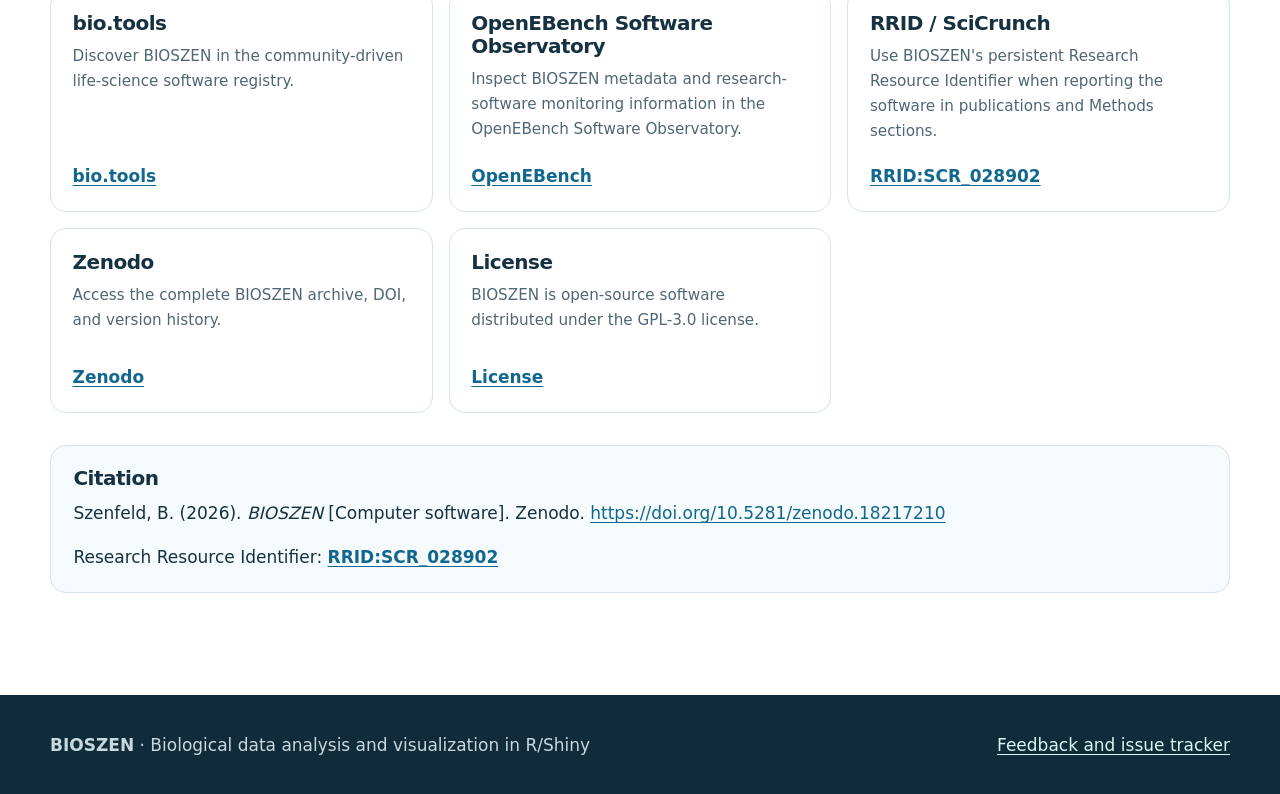
==== commit 03ad993c: "Add RRID to official website" ====
--- a/index.html
+++ b/index.html
@@ -63,6 +63,7 @@
       "https://github.com/bioszen/BIOSZEN",
       "https://bio.tools/bioszen",
       "https://openebench.bsc.es/tool/bioszen-6a87238999682f1e2e0b1c85",
+      "https://scicrunch.org/resolver/RRID:SCR_028902",
       "https://bioszen.r-universe.dev/"
     ],
     "downloadUrl": "https://bioszen.r-universe.dev/",
@@ -352,12 +353,14 @@
           <article class="resource-card"><h3>Online demo</h3><p>Explore a limited hosted version of the interface before installing locally.</p><a href="https://bioszen-test.share.connect.posit.cloud" aria-label="Try the limited BIOSZEN online demo" data-analytics-id="try_online" data-analytics-type="outbound_link" data-analytics-section="availability">Try online</a></article>
           <article class="resource-card"><h3>bio.tools</h3><p>Discover BIOSZEN in the community-driven life-science software registry.</p><a href="https://bio.tools/bioszen" aria-label="View the BIOSZEN bio.tools registry entry" data-analytics-id="bio_tools" data-analytics-type="outbound_link" data-analytics-section="availability">bio.tools</a></article>
           <article class="resource-card"><h3>OpenEBench Software Observatory</h3><p>Inspect BIOSZEN metadata and research-software monitoring information in the OpenEBench Software Observatory.</p><a href="https://openebench.bsc.es/tool/bioszen-6a87238999682f1e2e0b1c85" aria-label="View BIOSZEN in the OpenEBench Software Observatory" data-analytics-id="openebench" data-analytics-type="outbound_link" data-analytics-section="availability">OpenEBench</a></article>
+          <article class="resource-card"><h3>RRID / SciCrunch</h3><p>Use BIOSZEN's persistent Research Resource Identifier when reporting the software in publications and Methods sections.</p><a href="https://scicrunch.org/resolver/RRID:SCR_028902" aria-label="View the BIOSZEN RRID record in SciCrunch" data-analytics-id="rrid_scicrunch" data-analytics-type="outbound_link" data-analytics-section="availability">RRID:SCR_028902</a></article>
           <article class="resource-card"><h3>Zenodo</h3><p>Access the complete BIOSZEN archive, DOI, and version history.</p><a href="https://doi.org/10.5281/zenodo.18217210" aria-label="Open the complete BIOSZEN Zenodo record" data-analytics-id="zenodo" data-analytics-type="outbound_link" data-analytics-section="availability">Zenodo</a></article>
           <article class="resource-card"><h3>License</h3><p>BIOSZEN is open-source software distributed under the GPL-3.0 license.</p><a href="https://github.com/bioszen/BIOSZEN/blob/main/LICENSE" aria-label="Read the BIOSZEN GPL-3.0 license" data-analytics-id="license" data-analytics-type="outbound_link" data-analytics-section="availability">License</a></article>
         </div>
         <div class="citation" style="margin-top: 2rem;">
           <h3>Citation</h3>
           <p>Szenfeld, B. (2026). <em>BIOSZEN</em> [Computer software]. Zenodo. <a href="https://doi.org/10.5281/zenodo.18217210" data-analytics-id="concept_doi" data-analytics-type="outbound_link" data-analytics-section="citation">https://doi.org/10.5281/zenodo.18217210</a></p>
+          <p>Research Resource Identifier: <a href="https://scicrunch.org/resolver/RRID:SCR_028902" data-analytics-id="rrid_scicrunch" data-analytics-type="outbound_link" data-analytics-section="citation"><strong>RRID:SCR_028902</strong></a></p>
         </div>
       </div>
     </section>
